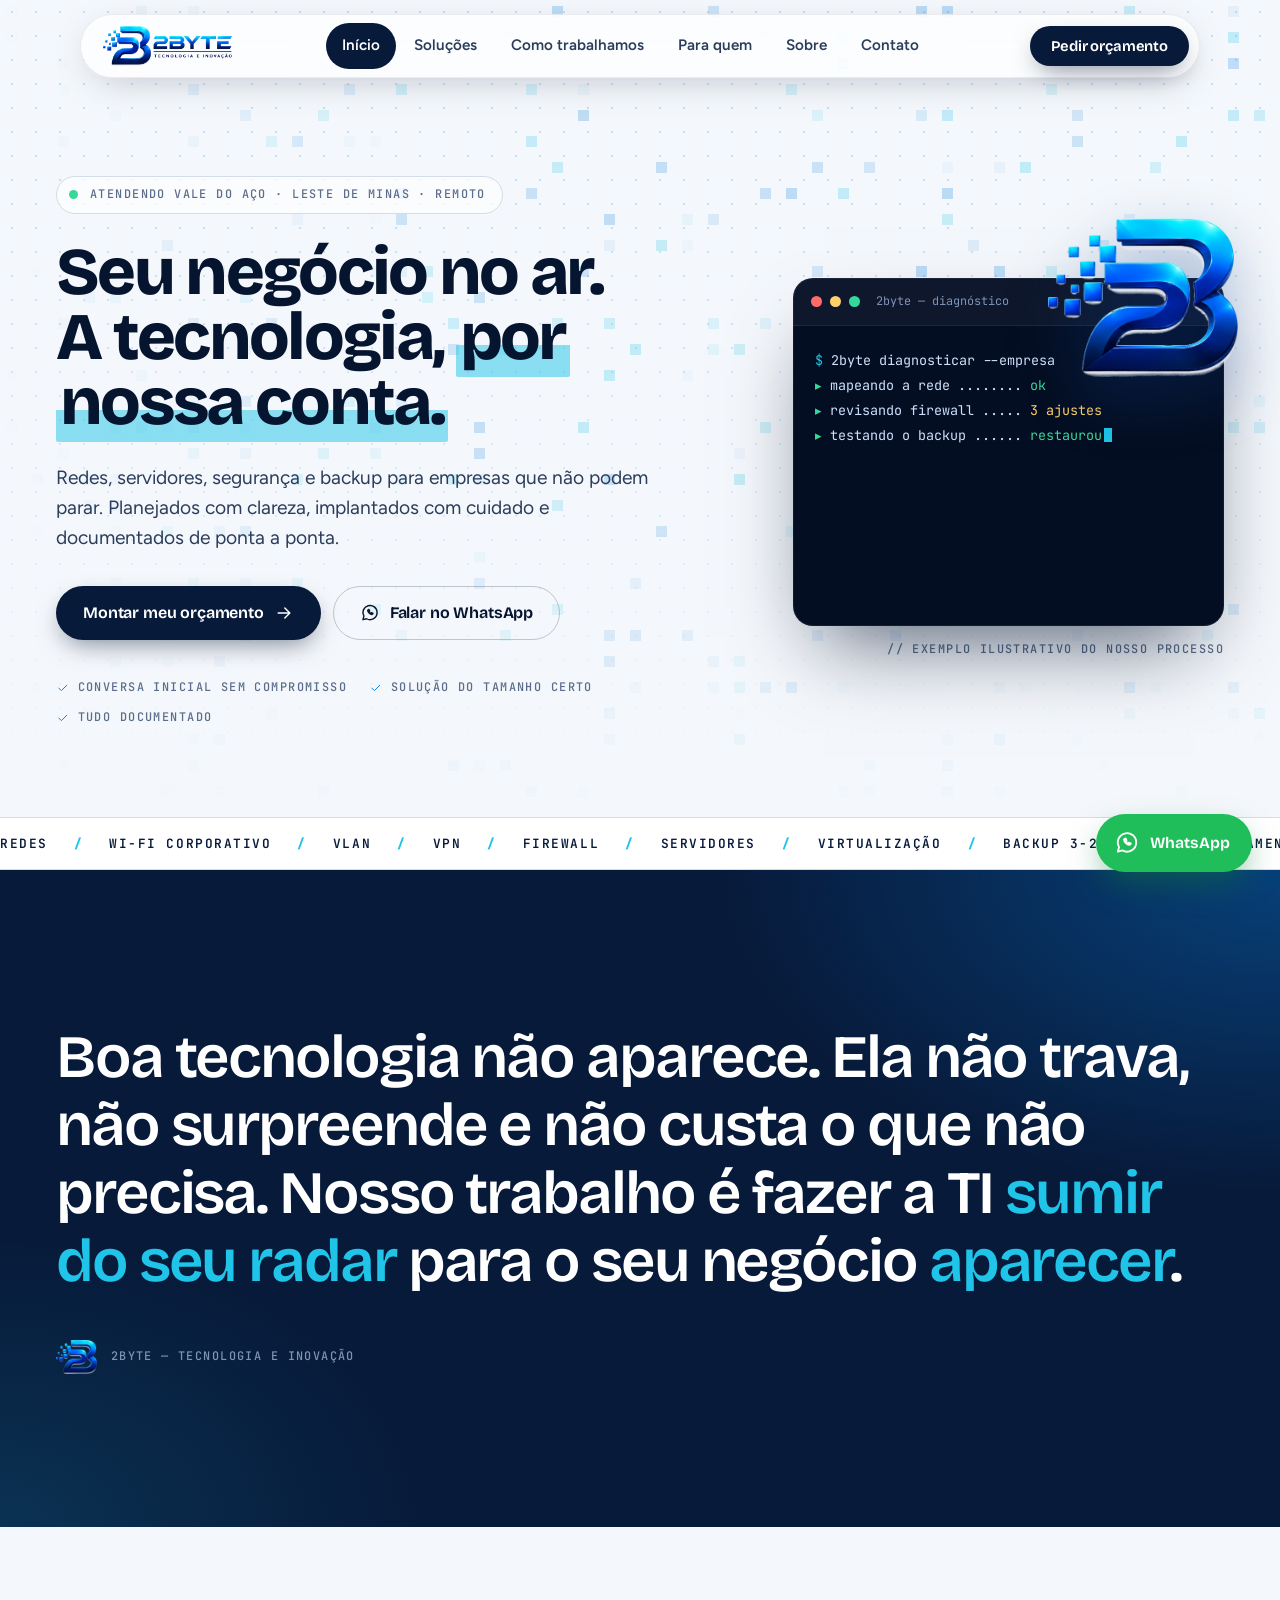
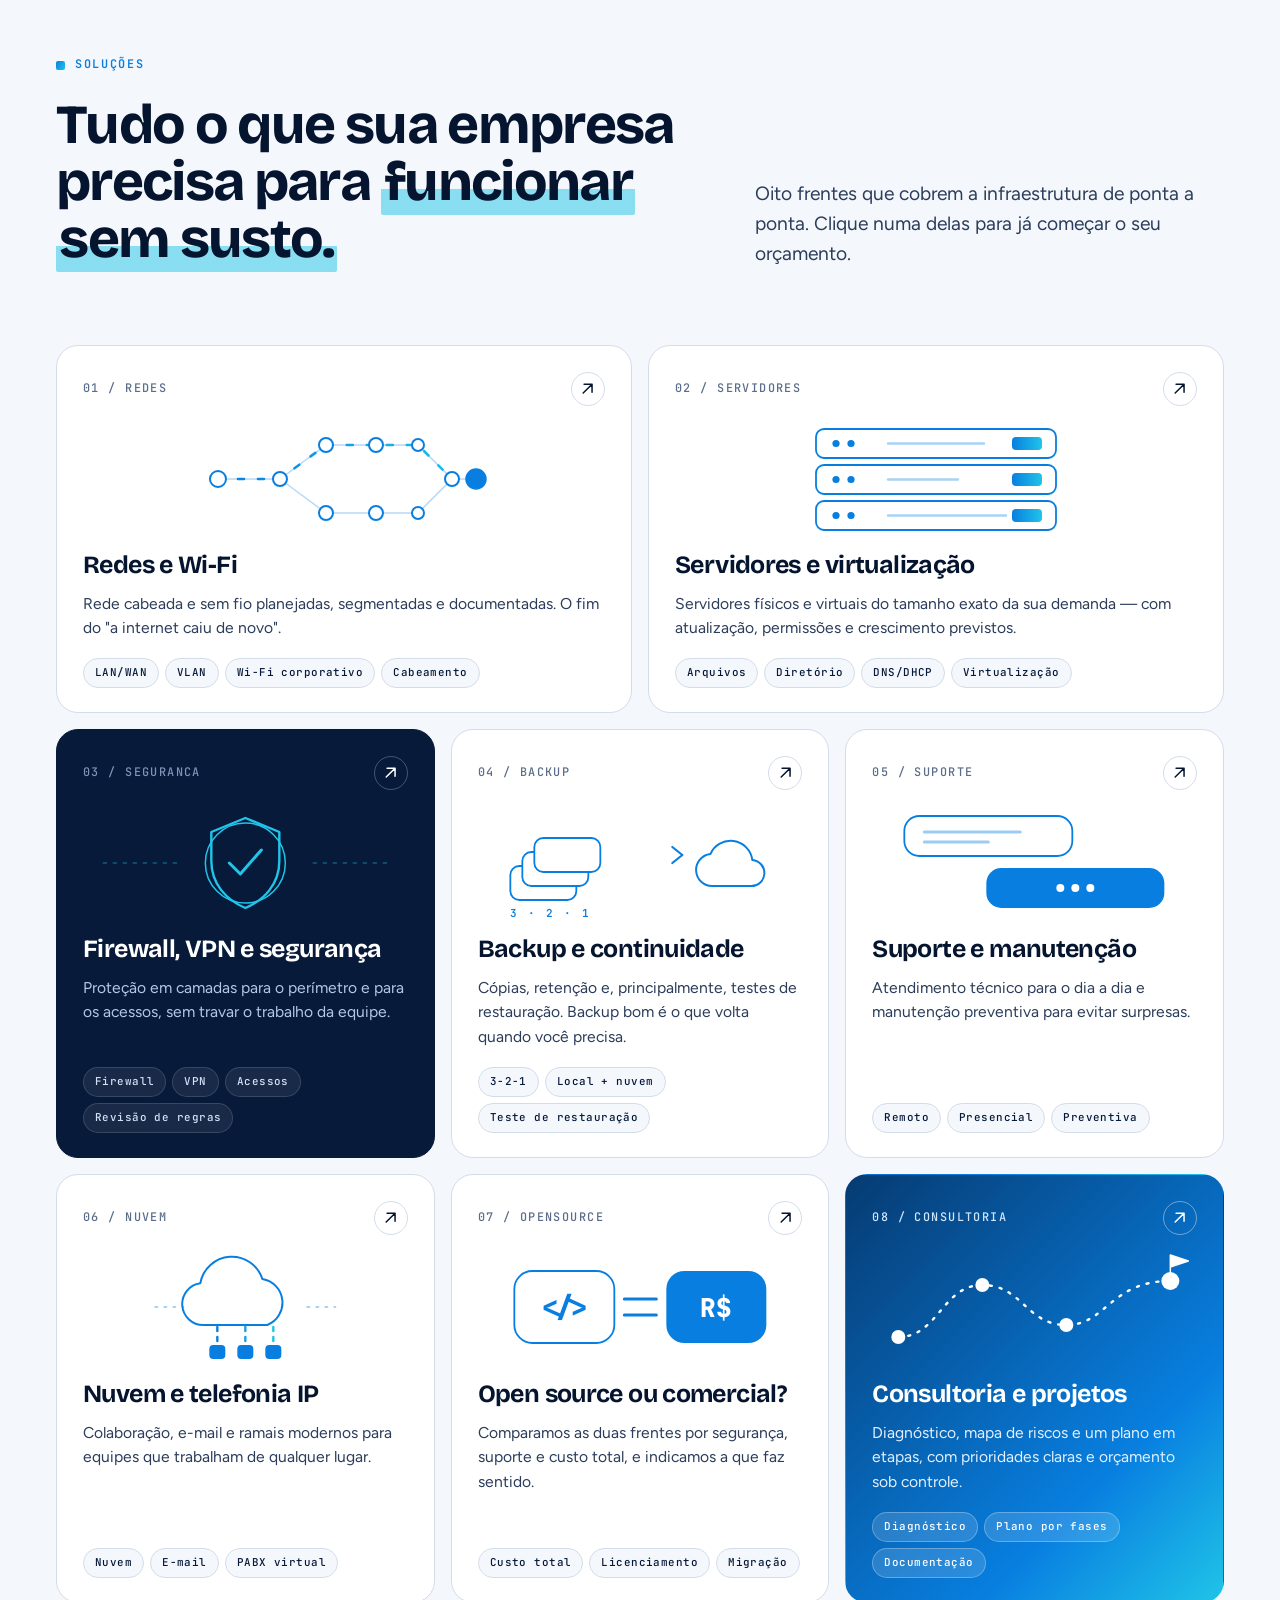
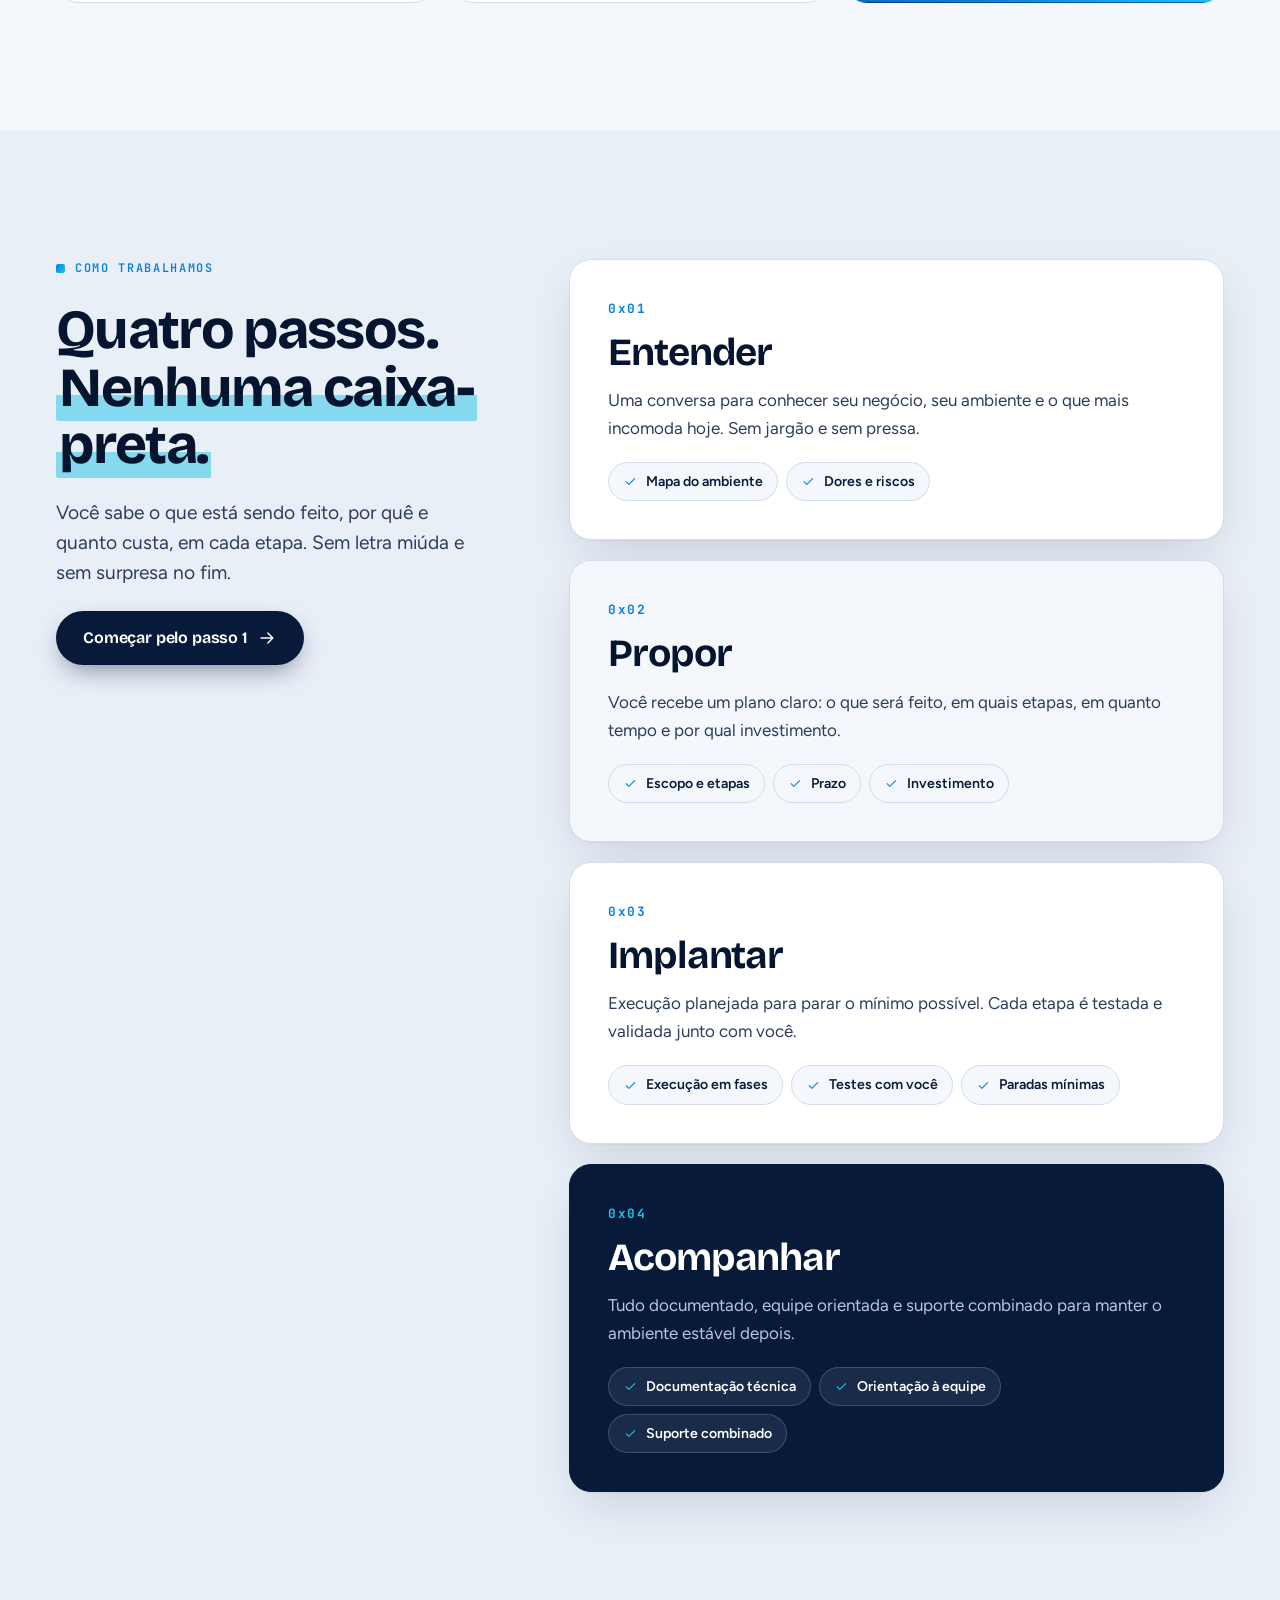
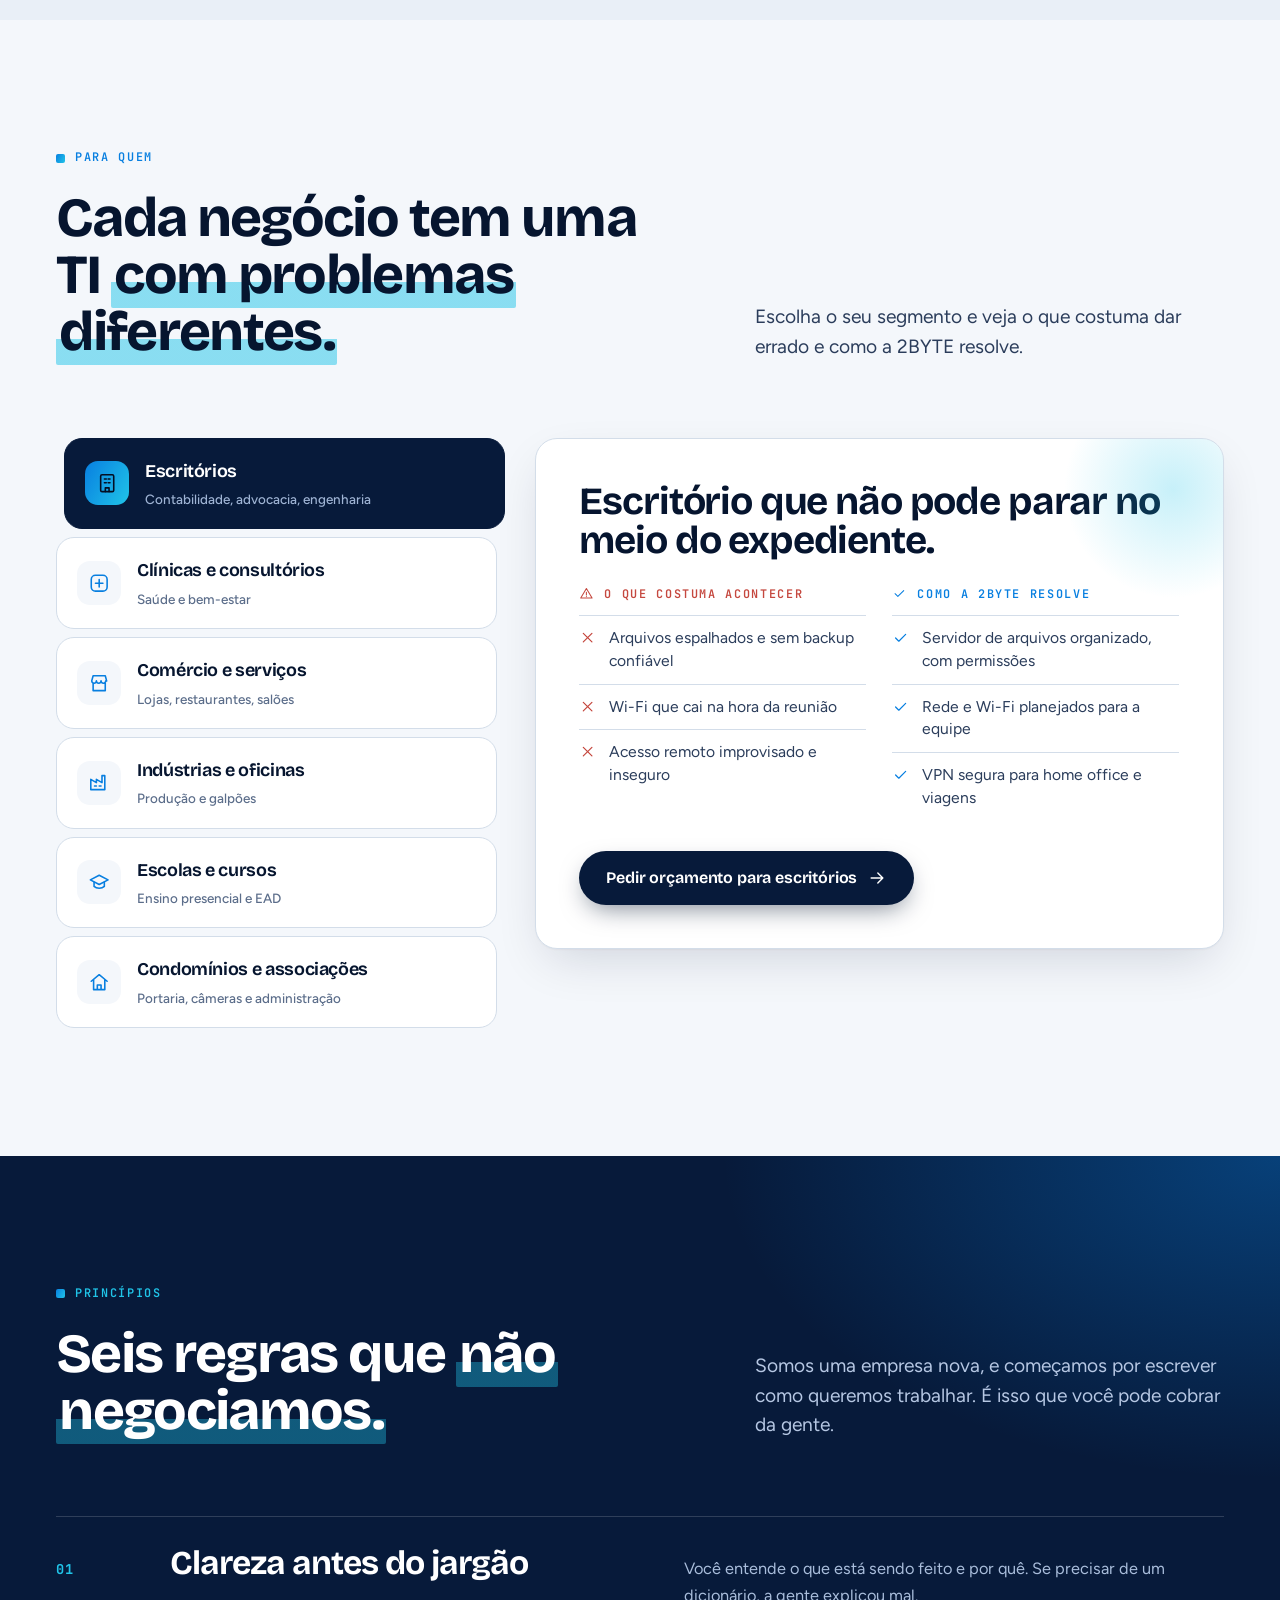
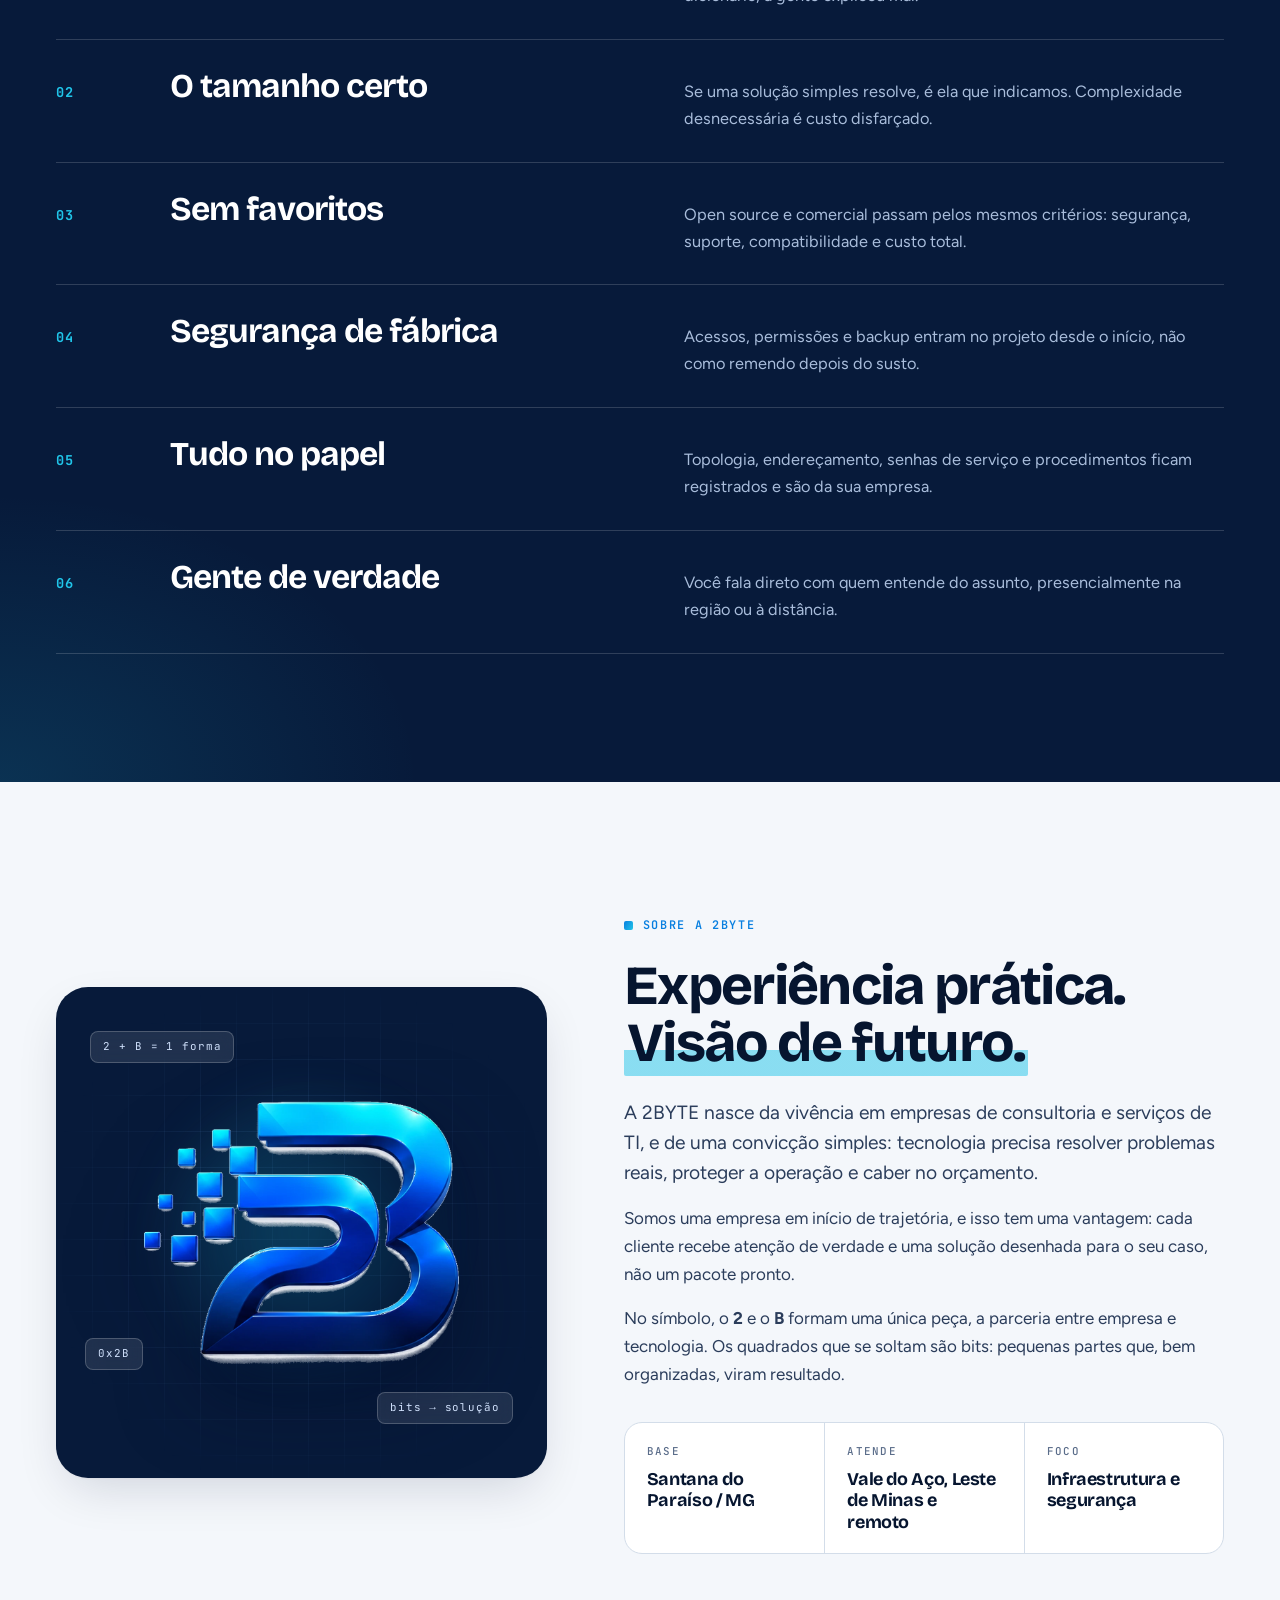
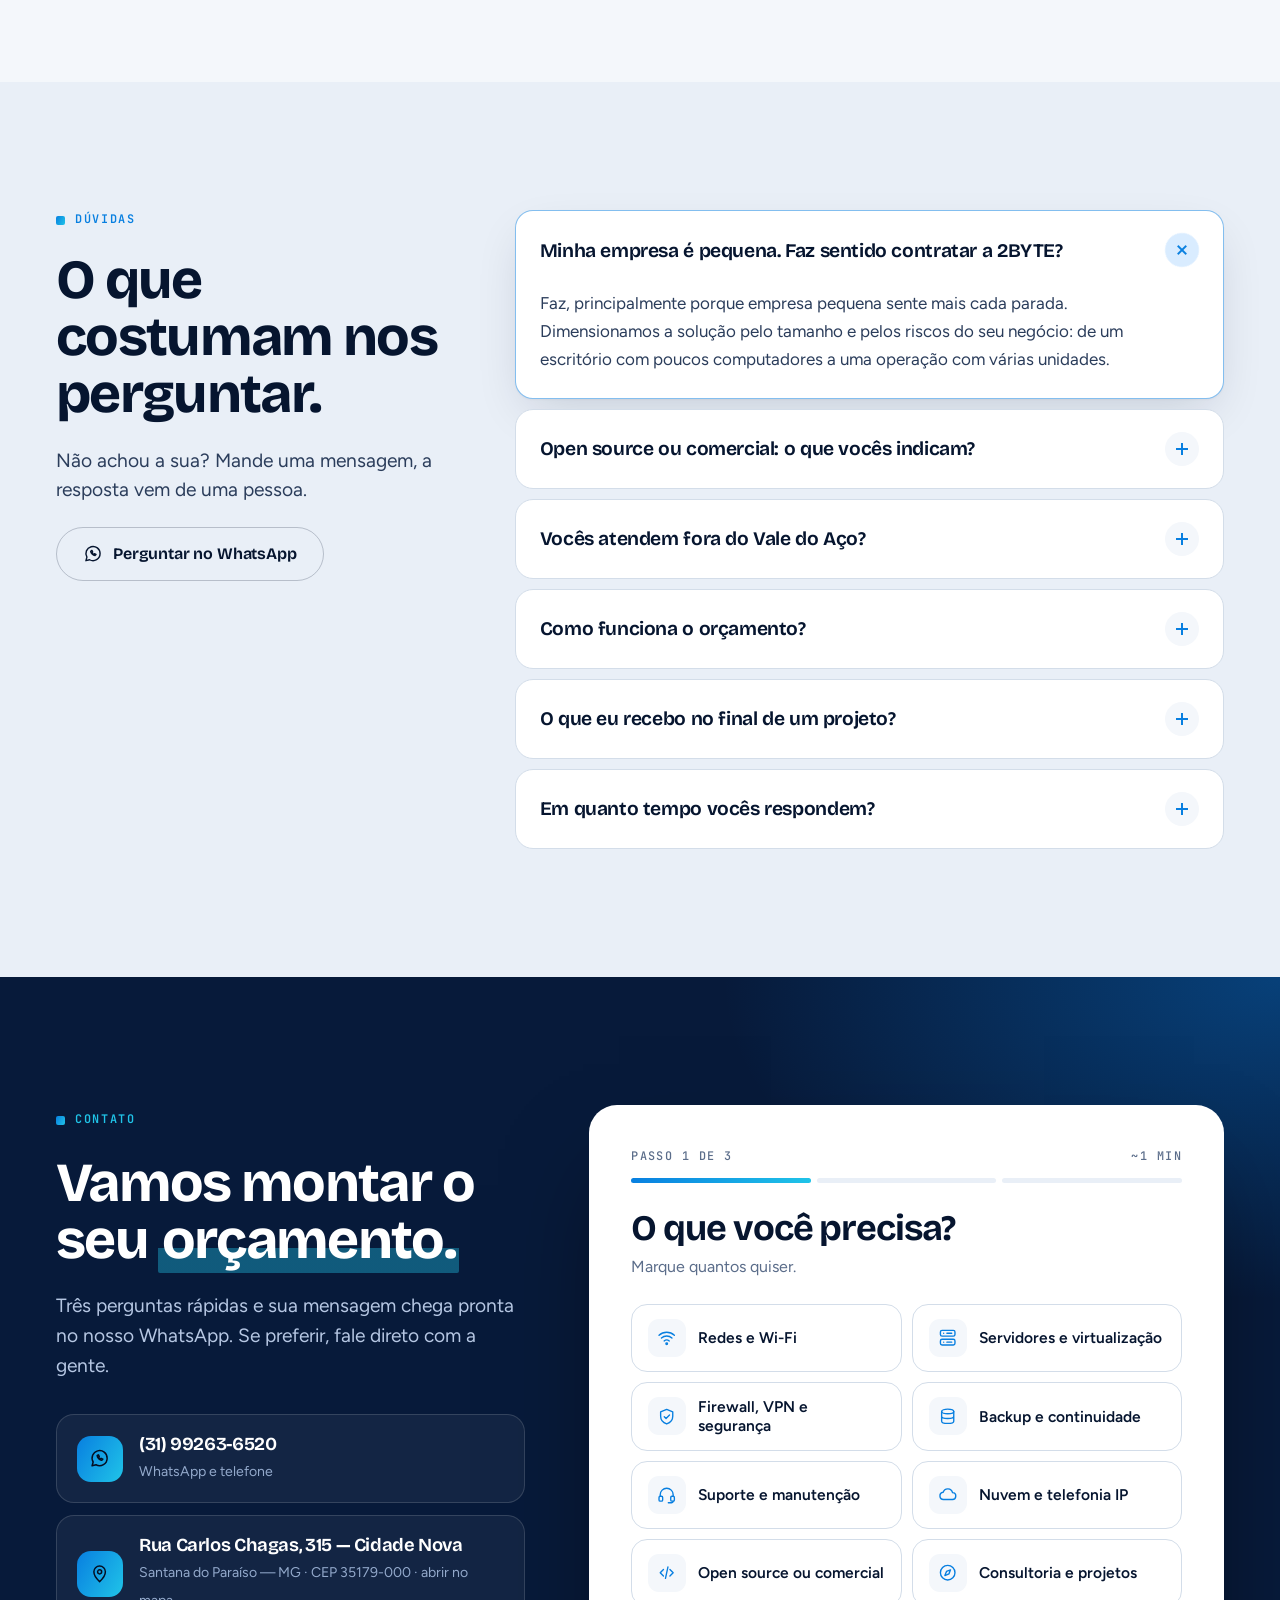
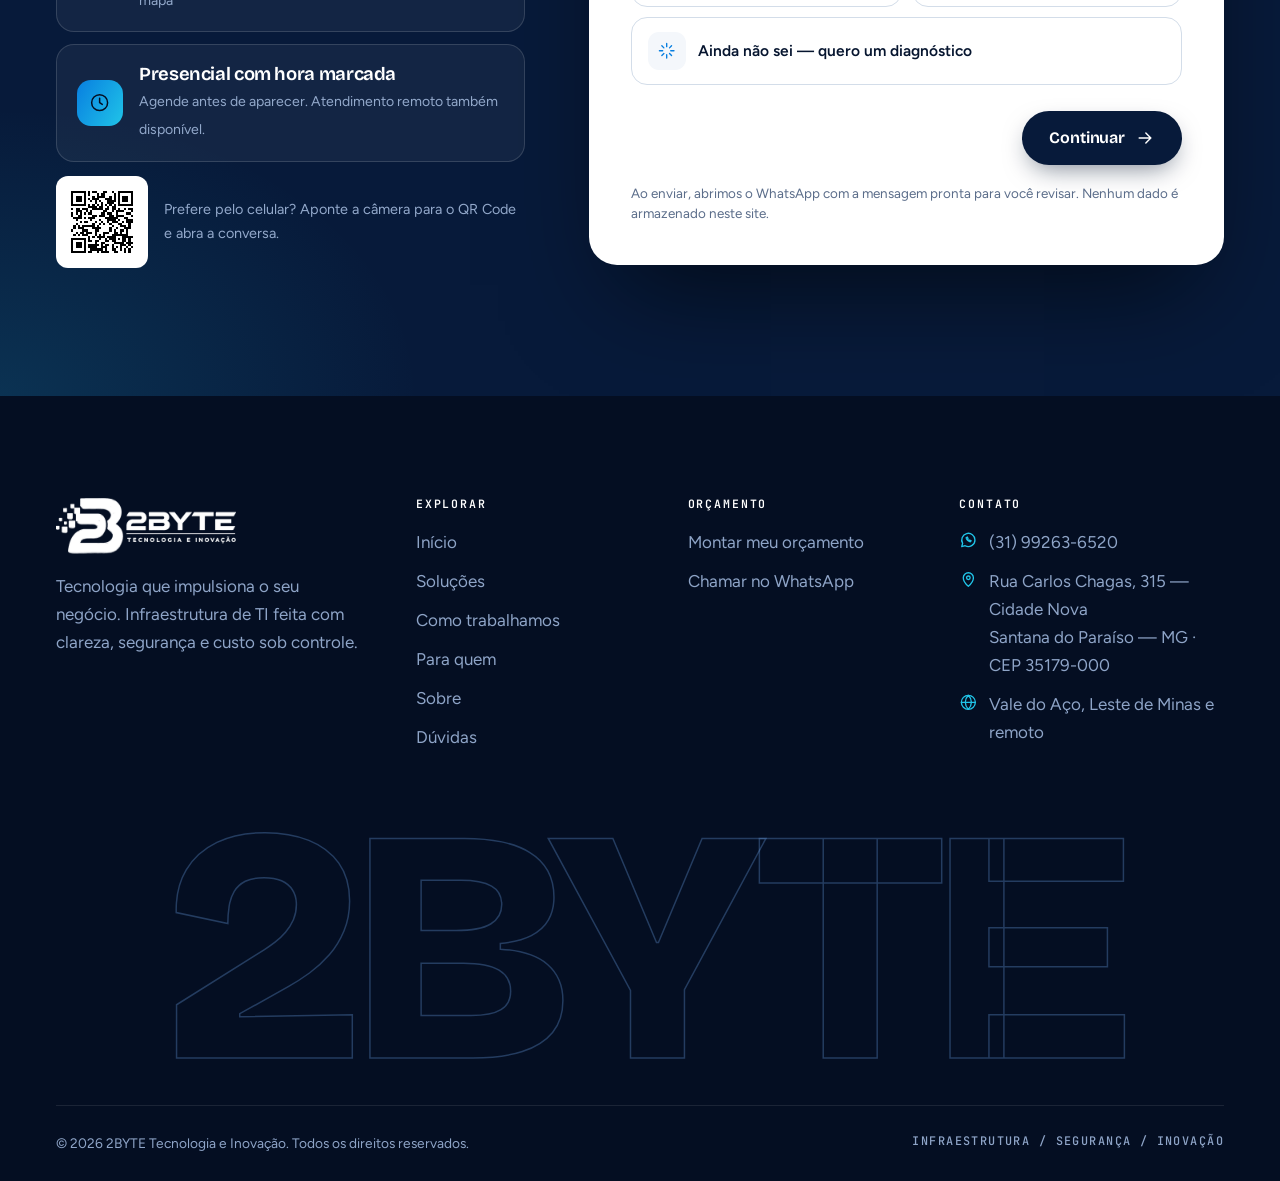
==== index.html @ 880022c4 "Add files via upload" ====
<!doctype html>
<html lang="pt-BR">
<head>
<meta charset="utf-8">
<meta name="viewport" content="width=device-width,initial-scale=1,viewport-fit=cover">
<title>2BYTE — Tecnologia e Inovação | TI para empresas no Vale do Aço</title>
<meta name="description" content="Seu negócio no ar, a tecnologia por nossa conta. Redes, servidores, firewall, backup, suporte e consultoria de TI em Santana do Paraíso, Vale do Aço, Leste de Minas e remoto.">
<meta name="theme-color" content="#f4f7fb">
<link rel="canonical" href="https://2byte.com.br/">
<meta property="og:type" content="website">
<meta property="og:site_name" content="2BYTE — Tecnologia e Inovação">
<meta property="og:locale" content="pt_BR">
<meta property="og:title" content="2BYTE — Tecnologia e Inovação | TI para empresas no Vale do Aço">
<meta property="og:description" content="Seu negócio no ar, a tecnologia por nossa conta. Redes, servidores, firewall, backup, suporte e consultoria de TI em Santana do Paraíso, Vale do Aço, Leste de Minas e remoto.">
<meta property="og:url" content="https://2byte.com.br/">
<meta property="og:image" content="https://2byte.com.br/assets/img/og-image.jpg">
<meta name="twitter:card" content="summary_large_image">
<link rel="icon" href="favicon.ico" sizes="any">
<link rel="icon" type="image/png" sizes="32x32" href="assets/img/favicon-32x32.png">
<link rel="icon" type="image/png" sizes="16x16" href="assets/img/favicon-16x16.png">
<link rel="apple-touch-icon" href="assets/img/apple-touch-icon.png">
<link rel="manifest" href="manifest.webmanifest">
<link rel="preload" href="assets/fonts/bricolage.woff2" as="font" type="font/woff2" crossorigin>
<link rel="preload" href="assets/fonts/figtree.woff2" as="font" type="font/woff2" crossorigin>
<link rel="stylesheet" href="assets/css/site.css?v=2">
<script>document.documentElement.classList.add("js")</script>
<script type="application/ld+json">{"@context": "https://schema.org", "@type": "ProfessionalService", "name": "2BYTE — Tecnologia e Inovação", "url": "https://2byte.com.br/", "image": "https://2byte.com.br/assets/img/og-image.jpg", "telephone": "+55 31 99263-6520", "description": "Infraestrutura de TI para empresas: redes, servidores, firewall, backup, suporte e consultoria no Vale do Aço e Leste de Minas.", "address": {"@type": "PostalAddress", "streetAddress": "Rua Carlos Chagas, 315 — Cidade Nova", "addressLocality": "Santana do Paraíso", "addressRegion": "MG", "postalCode": "35179-000", "addressCountry": "BR"}, "areaServed": ["Santana do Paraíso", "Ipatinga", "Coronel Fabriciano", "Timóteo", "Vale do Aço", "Leste de Minas Gerais"]}</script>
<script type="application/ld+json">{"@context": "https://schema.org", "@type": "FAQPage", "mainEntity": [{"@type": "Question", "name": "Minha empresa é pequena. Faz sentido contratar a 2BYTE?", "acceptedAnswer": {"@type": "Answer", "text": "Faz, principalmente porque empresa pequena sente mais cada parada. Dimensionamos a solução pelo tamanho e pelos riscos do seu negócio: de um escritório com poucos computadores a uma operação com várias unidades."}}, {"@type": "Question", "name": "Open source ou comercial: o que vocês indicam?", "acceptedAnswer": {"@type": "Answer", "text": "Depende do seu caso, e é por isso que comparamos antes de indicar. Olhamos segurança, suporte, compatibilidade e custo total (não só a licença). Às vezes o livre resolve muito bem; às vezes a licença comercial sai mais barata do que o risco."}}, {"@type": "Question", "name": "Vocês atendem fora do Vale do Aço?", "acceptedAnswer": {"@type": "Answer", "text": "Em muitos casos, sim. Diagnósticos, suporte e vários projetos podem ser feitos à distância quando há acesso seguro. Atendimentos presenciais fora da região são combinados conforme o escopo."}}, {"@type": "Question", "name": "Como funciona o orçamento?", "acceptedAnswer": {"@type": "Answer", "text": "Começa com uma conversa curta, pelo WhatsApp ou pelo formulário abaixo, para entender seu cenário. Com isso, enviamos uma proposta com escopo, etapas, prazo e investimento."}}, {"@type": "Question", "name": "O que eu recebo no final de um projeto?", "acceptedAnswer": {"@type": "Answer", "text": "O ambiente funcionando, validado com você, e a documentação do que foi feito: topologia, endereçamento, acessos e procedimentos combinados. Tudo isso é da sua empresa."}}, {"@type": "Question", "name": "Em quanto tempo vocês respondem?", "acceptedAnswer": {"@type": "Answer", "text": "Pelo WhatsApp, o mais rápido possível dentro do horário comercial. Se algo estiver parado, avise na primeira mensagem para a gente priorizar."}}]}</script>
</head>
<body>
<a class="skip" href="#main">Ir para o conteúdo</a>
<svg width="0" height="0" style="position:absolute" aria-hidden="true" focusable="false"><defs>
<linearGradient id="gA" x1="0" y1="0" x2="1" y2="0"><stop offset="0" stop-color="#087fe0"/><stop offset="1" stop-color="#20c4e8"/></linearGradient>
<symbol id="i-wifi" viewBox="0 0 24 24"><path d="M2.5 9a14 14 0 0 1 19 0M5.5 12.5a9.5 9.5 0 0 1 13 0M8.8 16a5 5 0 0 1 6.4 0"/><circle cx="12" cy="19.5" r="1"/></symbol>
<symbol id="i-server" viewBox="0 0 24 24"><rect x="3" y="3" width="18" height="7" rx="2"/><rect x="3" y="14" width="18" height="7" rx="2"/><path d="M7 6.5h.01M7 17.5h.01M11 6.5h6M11 17.5h6"/></symbol>
<symbol id="i-shield" viewBox="0 0 24 24"><path d="M12 3 4.5 6v5.5c0 4.6 3.1 8 7.5 9.5 4.4-1.5 7.5-4.9 7.5-9.5V6L12 3Z"/><path d="m9 12 2.2 2.2L15.5 10"/></symbol>
<symbol id="i-db" viewBox="0 0 24 24"><ellipse cx="12" cy="5.5" rx="7.5" ry="2.8"/><path d="M4.5 5.5v6c0 1.5 3.4 2.8 7.5 2.8s7.5-1.3 7.5-2.8v-6M4.5 11.5v6c0 1.5 3.4 2.8 7.5 2.8s7.5-1.3 7.5-2.8v-6"/></symbol>
<symbol id="i-headset" viewBox="0 0 24 24"><path d="M4 14v-2a8 8 0 0 1 16 0v2"/><rect x="2.5" y="14" width="4.5" height="6" rx="1.5"/><rect x="17" y="14" width="4.5" height="6" rx="1.5"/><path d="M20 20c0 1.2-1.5 2-4 2h-2"/></symbol>
<symbol id="i-cloud" viewBox="0 0 24 24"><path d="M7 18a4.5 4.5 0 0 1-.6-8.97A6 6 0 0 1 18 9.5a4.2 4.2 0 0 1-.5 8.5H7Z"/></symbol>
<symbol id="i-code" viewBox="0 0 24 24"><path d="m8 8-4 4 4 4M16 8l4 4-4 4M13.5 5l-3 14"/></symbol>
<symbol id="i-compass" viewBox="0 0 24 24"><circle cx="12" cy="12" r="9"/><path d="m15.5 8.5-2 5-5 2 2-5 5-2Z"/></symbol>
<symbol id="i-up" viewBox="0 0 24 24"><path d="M7 17 17 7M8 7h9v9"/></symbol>
<symbol id="i-arrow" viewBox="0 0 24 24"><path d="M5 12h14M13 6l6 6-6 6"/></symbol>
<symbol id="i-check" viewBox="0 0 24 24"><path d="m5 12.5 4.5 4.5L19 7.5"/></symbol>
<symbol id="i-x" viewBox="0 0 24 24"><path d="M6 6l12 12M18 6 6 18"/></symbol>
<symbol id="i-pin" viewBox="0 0 24 24"><path d="M12 21s-6.5-5.6-6.5-11a6.5 6.5 0 0 1 13 0c0 5.4-6.5 11-6.5 11Z"/><circle cx="12" cy="10" r="2.3"/></symbol>
<symbol id="i-wa" viewBox="0 0 24 24"><path d="M20.5 11.5a8.5 8.5 0 0 1-12.6 7.4L3.5 20l1.2-4.2A8.5 8.5 0 1 1 20.5 11.5Z"/><path d="M9.2 8.6c.2 2.4 2.8 5 5.2 5.2l1.2-1.2-1.9-.9-.8.7a4 4 0 0 1-2-2l.7-.8-.9-1.9-1.5 1Z"/></symbol>
<symbol id="i-globe" viewBox="0 0 24 24"><circle cx="12" cy="12" r="9"/><path d="M3 12h18M12 3c2.6 2.6 3.9 5.6 3.9 9s-1.3 6.4-3.9 9c-2.6-2.6-3.9-5.6-3.9-9S9.4 5.6 12 3Z"/></symbol>
<symbol id="i-building" viewBox="0 0 24 24"><rect x="5" y="3" width="14" height="18" rx="1.5"/><path d="M9 7.5h2M13 7.5h2M9 11.5h2M13 11.5h2M10 21v-4h4v4"/></symbol>
<symbol id="i-cross" viewBox="0 0 24 24"><rect x="3.5" y="3.5" width="17" height="17" rx="4.5"/><path d="M12 8v8M8 12h8"/></symbol>
<symbol id="i-store" viewBox="0 0 24 24"><path d="M4 9.5 5.5 4h13L20 9.5M4 9.5c0 1.4 1.1 2.5 2.5 2.5S9 10.9 9 9.5c0 1.4 1.1 2.5 2.5 2.5S14 10.9 14 9.5c0 1.4 1.1 2.5 2.5 2.5S19 10.9 19 9.5M5.5 12v8h13v-8"/></symbol>
<symbol id="i-factory" viewBox="0 0 24 24"><path d="M3 20V9l6 3.5V9l6 3.5V5h3v15H3Z"/><path d="M7 16h2M12 16h2"/></symbol>
<symbol id="i-cap" viewBox="0 0 24 24"><path d="m2.5 9.5 9.5-5 9.5 5-9.5 5-9.5-5Z"/><path d="M6.5 12v4.5c1.5 1.5 3.4 2 5.5 2s4-.5 5.5-2V12"/></symbol>
<symbol id="i-home" viewBox="0 0 24 24"><path d="m3.5 11 8.5-7 8.5 7M6 9.5V20h12V9.5M10 20v-5h4v5"/></symbol>
<symbol id="i-spark" viewBox="0 0 24 24"><path d="M12 3v4M12 17v4M3 12h4M17 12h4M6 6l2.5 2.5M15.5 15.5 18 18M18 6l-2.5 2.5M8.5 15.5 6 18"/></symbol>
<symbol id="i-doc" viewBox="0 0 24 24"><path d="M6 3h8l4 4v14H6V3Z"/><path d="M14 3v4h4M9 12h6M9 16h6"/></symbol>
<symbol id="i-clock" viewBox="0 0 24 24"><circle cx="12" cy="12" r="9"/><path d="M12 7v5l3 2"/></symbol>
<symbol id="i-users" viewBox="0 0 24 24"><circle cx="9" cy="8" r="3.2"/><path d="M3 20a6 6 0 0 1 12 0M16 5.2a3.2 3.2 0 0 1 0 5.6M18 14.5a6 6 0 0 1 3 5.5"/></symbol>
<symbol id="i-lock" viewBox="0 0 24 24"><rect x="4.5" y="10.5" width="15" height="10" rx="2.5"/><path d="M8 10.5V8a4 4 0 0 1 8 0v2.5"/></symbol>
<symbol id="i-alert" viewBox="0 0 24 24"><path d="M12 4 2.8 19.5h18.4L12 4Z"/><path d="M12 10v4.5M12 17.2h.01"/></symbol>
</defs></svg>
<div class="progress" aria-hidden="true"><i id="prog"></i></div>
<header class="nav" id="nav">
  <div class="nav-bar">
    <a class="brand" href="index.html" aria-label="2BYTE — início"><img src="assets/img/logo-2byte-small.webp" srcset="assets/img/logo-2byte-small.webp 450w, assets/img/logo-2byte.webp 900w" sizes="130px" width="450" height="148" alt="2BYTE — Tecnologia e Inovação"></a>
    <nav class="nav-links" id="nav-links" aria-label="Principal"><a href="#topo" data-s="topo">Início</a><a href="#solucoes" data-s="solucoes">Soluções</a><a href="#processo" data-s="processo">Como trabalhamos</a><a href="#para-quem" data-s="para-quem">Para quem</a><a href="#sobre" data-s="sobre">Sobre</a><a href="#contato" data-s="contato">Contato</a></nav>
    <div class="nav-cta"><a class="btn btn-ink btn-sm" href="#contato">Pedir orçamento</a>
      <button class="burger" type="button" aria-expanded="false" aria-controls="nav-links" aria-label="Abrir menu"><span></span></button></div>
  </div>
</header>
<main id="main">
<section class="hero" id="topo">
  <canvas id="bytes" aria-hidden="true"></canvas>
  <div class="wrap hero-grid">
    <div>
      <span class="hero-tag mono"><i></i>Atendendo Vale do Aço · Leste de Minas · Remoto</span>
      <h1><span class="ln">Seu negócio no ar.</span><span class="ln">A tecnologia, <mark>por nossa conta.</mark></span></h1>
      <p class="lead">Redes, servidores, segurança e backup para empresas que não podem parar. Planejados com clareza, implantados com cuidado e documentados de ponta a ponta.</p>
      <div class="hero-cta">
        <a class="btn btn-ink" href="#contato">Montar meu orçamento <svg class="ico arr" aria-hidden="true" focusable="false"><use href="#i-arrow"/></svg></a>
        <a class="btn btn-line" href="https://wa.me/5531992636520?text=Ol%C3%A1%2C%202BYTE%21%20Gostaria%20de%20conversar%20sobre%20a%20TI%20da%20minha%20empresa." target="_blank" rel="noopener"><svg class="ico" aria-hidden="true" focusable="false"><use href="#i-wa"/></svg> Falar no WhatsApp</a>
      </div>
      <ul class="hero-facts mono">
        <li><svg class="ico" aria-hidden="true" focusable="false"><use href="#i-check"/></svg> Conversa inicial sem compromisso</li><li><svg class="ico" aria-hidden="true" focusable="false"><use href="#i-check"/></svg> Solução do tamanho certo</li><li><svg class="ico" aria-hidden="true" focusable="false"><use href="#i-check"/></svg> Tudo documentado</li>
      </ul>
    </div>
    <figure class="stage">
      <img class="sym" id="sym" src="assets/img/simbolo-2byte.webp" alt="" width="900" height="753" fetchpriority="high">
      <div class="term" role="img" aria-label="Exemplo de diagnóstico: rede mapeada, firewall revisado, backup testado e ambiente documentado">
        <div class="term-bar"><i></i><i></i><i></i><span>2byte — diagnóstico</span></div>
<pre id="term"><span class="p">$</span> 2byte diagnosticar --empresa
<span class="ok">▸</span> mapeando a rede ........ <span class="ok">ok</span>
<span class="ok">▸</span> revisando firewall ..... <span class="wn">3 ajustes</span>
<span class="ok">▸</span> testando o backup ...... <span class="ok">restaurou</span>
<span class="ok">▸</span> documentando ........... <span class="ok">pronto</span>

<span class="p">→</span> ambiente estável.
<span class="p">→</span> próximo passo: proposta clara.</pre>
      </div>
      <figcaption class="mono">// exemplo ilustrativo do nosso processo</figcaption>
    </figure>
  </div>
</section>
<div class="ticker" aria-hidden="true"><div class="ticker-track"><span>Redes</span><span>Wi-Fi corporativo</span><span>VLAN</span><span>VPN</span><span>Firewall</span><span>Servidores</span><span>Virtualização</span><span>Backup 3-2-1</span><span>Monitoramento</span><span>Telefonia IP</span><span>Nuvem</span><span>Open source</span><span>Controle de acesso</span><span>Documentação técnica</span><span>Redes</span><span>Wi-Fi corporativo</span><span>VLAN</span><span>VPN</span><span>Firewall</span><span>Servidores</span><span>Virtualização</span><span>Backup 3-2-1</span><span>Monitoramento</span><span>Telefonia IP</span><span>Nuvem</span><span>Open source</span><span>Controle de acesso</span><span>Documentação técnica</span></div></div>
<section class="dark manifesto" aria-label="Manifesto">
  <div class="wrap">
    <p id="manifesto">Boa tecnologia não aparece. Ela não trava, não surpreende e não custa o que não precisa. Nosso trabalho é fazer a TI <em>sumir do seu radar</em> para o seu negócio <em>aparecer</em>.</p>
    <div class="sig mono"><img src="assets/img/simbolo-2byte-small.webp" alt="" width="200" height="167" loading="lazy">2BYTE — Tecnologia e Inovação</div>
  </div>
</section>
<section class="sec" id="solucoes">
  <div class="wrap">
    <div class="sec-head split">
      <div style="display:grid;gap:22px"><span class="label">Soluções</span><h2 class="h2">Tudo o que sua empresa precisa para <mark>funcionar sem susto.</mark></h2></div>
      <p class="lead">Oito frentes que cobrem a infraestrutura de ponta a ponta. Clique numa delas para já começar o seu orçamento.</p>
    </div>
    <div class="bento">
      <a class="cell w3 reveal" style="--d:0.00s" href="#contato" data-service="Redes e Wi-Fi">
        <div class="cell-top"><span class="mono">01 / redes</span><span class="go"><svg class="ico" aria-hidden="true" focusable="false"><use href="#i-up"/></svg></span></div>
        <svg class="art" viewBox="0 0 320 118" fill="none" aria-hidden="true">
<g stroke="currentColor" stroke-opacity=".3" stroke-width="1.5"><path d="M34 59h62l46-34h50M96 59l46 34h50M192 25h42l34 34M192 93h42l34-34M268 59h22"/></g>
<path class="flow" d="M34 59h62l46-34h92l34 34h22" stroke="url(#gA)" stroke-width="2.6" stroke-linecap="round" stroke-dasharray="6 14"/>
<g fill="#fff" stroke="currentColor" stroke-width="2"><circle cx="34" cy="59" r="8"/><circle cx="96" cy="59" r="7"/><circle cx="142" cy="25" r="7"/><circle cx="142" cy="93" r="7"/><circle cx="192" cy="25" r="7"/><circle cx="192" cy="93" r="7"/><circle cx="234" cy="25" r="6"/><circle cx="234" cy="93" r="6"/><circle cx="268" cy="59" r="7"/></g>
<circle cx="292" cy="59" r="10" fill="currentColor"/><circle class="pulse" cx="292" cy="59" r="10" stroke="currentColor" stroke-width="1.5"/></svg>
        <h3>Redes e Wi-Fi</h3><p>Rede cabeada e sem fio planejadas, segmentadas e documentadas. O fim do "a internet caiu de novo".</p>
        <ul class="chips"><li>LAN/WAN</li><li>VLAN</li><li>Wi-Fi corporativo</li><li>Cabeamento</li></ul>
      </a>
      <a class="cell w3 reveal" style="--d:0.08s" href="#contato" data-service="Servidores e virtualização">
        <div class="cell-top"><span class="mono">02 / servidores</span><span class="go"><svg class="ico" aria-hidden="true" focusable="false"><use href="#i-up"/></svg></span></div>
        <svg class="art" viewBox="0 0 320 118" fill="none" aria-hidden="true">
<g stroke="currentColor" stroke-width="1.8" fill="#fff"><rect x="40" y="9" width="240" height="29" rx="8"/><rect x="40" y="45" width="240" height="29" rx="8"/><rect x="40" y="81" width="240" height="29" rx="8"/></g>
<g fill="currentColor"><circle class="led" cx="60" cy="23.5" r="3.6"/><circle class="led" cx="75" cy="23.5" r="3.6"/><circle class="led" cx="60" cy="59.5" r="3.6"/><circle class="led" cx="75" cy="59.5" r="3.6"/><circle class="led" cx="60" cy="95.5" r="3.6"/><circle class="led" cx="75" cy="95.5" r="3.6"/></g>
<g stroke="currentColor" stroke-opacity=".35" stroke-width="2.4" stroke-linecap="round"><path d="M112 23.5h96M112 59.5h70M112 95.5h118"/></g>
<g fill="url(#gA)"><rect x="236" y="17" width="30" height="13" rx="4"/><rect x="236" y="53" width="30" height="13" rx="4"/><rect x="236" y="89" width="30" height="13" rx="4"/></g></svg>
        <h3>Servidores e virtualização</h3><p>Servidores físicos e virtuais do tamanho exato da sua demanda — com atualização, permissões e crescimento previstos.</p>
        <ul class="chips"><li>Arquivos</li><li>Diretório</li><li>DNS/DHCP</li><li>Virtualização</li></ul>
      </a>
      <a class="cell is-dark reveal" style="--d:0.16s" href="#contato" data-service="Firewall, VPN e segurança">
        <div class="cell-top"><span class="mono">03 / seguranca</span><span class="go"><svg class="ico" aria-hidden="true" focusable="false"><use href="#i-up"/></svg></span></div>
        <svg class="art" viewBox="0 0 320 118" fill="none" aria-hidden="true">
<circle class="pulse" cx="160" cy="59" r="40" stroke="currentColor" stroke-width="1.5"/>
<path d="M18 59h74M228 59h74" stroke="currentColor" stroke-opacity=".4" stroke-width="1.6" stroke-dasharray="3 7" stroke-linecap="round"/>
<path d="M160 14 126 28v29c0 23 15 39 34 47 19-8 34-24 34-47V28L160 14Z" stroke="currentColor" stroke-width="2.4" stroke-linejoin="round"/>
<path d="m144 59 11 11 21-24" stroke="currentColor" stroke-width="3" stroke-linecap="round" stroke-linejoin="round"/></svg>
        <h3>Firewall, VPN e segurança</h3><p>Proteção em camadas para o perímetro e para os acessos, sem travar o trabalho da equipe.</p>
        <ul class="chips"><li>Firewall</li><li>VPN</li><li>Acessos</li><li>Revisão de regras</li></ul>
      </a>
      <a class="cell  reveal" style="--d:0.00s" href="#contato" data-service="Backup e continuidade">
        <div class="cell-top"><span class="mono">04 / backup</span><span class="go"><svg class="ico" aria-hidden="true" focusable="false"><use href="#i-up"/></svg></span></div>
        <svg class="art" viewBox="0 0 320 118" fill="none" aria-hidden="true">
<g stroke="currentColor" stroke-width="1.8" fill="#fff"><rect x="30" y="62" width="66" height="34" rx="9"/><rect x="42" y="48" width="66" height="34" rx="9"/><rect x="54" y="34" width="66" height="34" rx="9"/></g>
<path class="flow" d="M138 51h56" stroke="url(#gA)" stroke-width="2.6" stroke-dasharray="6 10" stroke-linecap="round"/>
<path d="m192 43 10 8-10 8" stroke="currentColor" stroke-width="2.2" stroke-linecap="round" stroke-linejoin="round"/>
<path d="M232 82a16 16 0 0 1-2-31.9A22 22 0 0 1 272 56a13 13 0 0 1-2 26H232Z" stroke="currentColor" stroke-width="2" stroke-linejoin="round"/>
<text x="30" y="113" font-family="JetBrains Mono,monospace" font-size="11" font-weight="600" fill="currentColor" letter-spacing="2">3 · 2 · 1</text></svg>
        <h3>Backup e continuidade</h3><p>Cópias, retenção e, principalmente, testes de restauração. Backup bom é o que volta quando você precisa.</p>
        <ul class="chips"><li>3-2-1</li><li>Local + nuvem</li><li>Teste de restauração</li></ul>
      </a>
      <a class="cell  reveal" style="--d:0.08s" href="#contato" data-service="Suporte e manutenção">
        <div class="cell-top"><span class="mono">05 / suporte</span><span class="go"><svg class="ico" aria-hidden="true" focusable="false"><use href="#i-up"/></svg></span></div>
        <svg class="art" viewBox="0 0 320 118" fill="none" aria-hidden="true">
<rect x="30" y="12" width="168" height="40" rx="15" fill="#fff" stroke="currentColor" stroke-width="1.8"/>
<path d="M50 28h96M50 38h64" stroke="currentColor" stroke-opacity=".4" stroke-width="3" stroke-linecap="round"/>
<rect x="112" y="64" width="178" height="40" rx="15" fill="currentColor"/>
<g class="dots" fill="#fff"><circle cx="186" cy="84" r="4"/><circle cx="201" cy="84" r="4"/><circle cx="216" cy="84" r="4"/></g></svg>
        <h3>Suporte e manutenção</h3><p>Atendimento técnico para o dia a dia e manutenção preventiva para evitar surpresas.</p>
        <ul class="chips"><li>Remoto</li><li>Presencial</li><li>Preventiva</li></ul>
      </a>
      <a class="cell  reveal" style="--d:0.16s" href="#contato" data-service="Nuvem e telefonia IP">
        <div class="cell-top"><span class="mono">06 / nuvem</span><span class="go"><svg class="ico" aria-hidden="true" focusable="false"><use href="#i-up"/></svg></span></div>
        <svg class="art" viewBox="0 0 320 118" fill="none" aria-hidden="true">
<path d="M118 76a21 21 0 0 1-3-41.8A32 32 0 0 1 177 30a24 24 0 0 1 5 46H118Z" stroke="currentColor" stroke-width="2" stroke-linejoin="round" fill="#fff"/>
<path class="flow" d="M132 78v16M160 78v16M188 78v16" stroke="url(#gA)" stroke-width="2.4" stroke-dasharray="4 6" stroke-linecap="round"/>
<g fill="currentColor"><rect x="124" y="96" width="16" height="14" rx="4"/><rect x="152" y="96" width="16" height="14" rx="4"/><rect x="180" y="96" width="16" height="14" rx="4"/></g>
<path d="M70 58h28M222 58h28" stroke="currentColor" stroke-opacity=".35" stroke-width="2" stroke-dasharray="2 7" stroke-linecap="round"/></svg>
        <h3>Nuvem e telefonia IP</h3><p>Colaboração, e-mail e ramais modernos para equipes que trabalham de qualquer lugar.</p>
        <ul class="chips"><li>Nuvem</li><li>E-mail</li><li>PABX virtual</li></ul>
      </a>
      <a class="cell  reveal" style="--d:0.00s" href="#contato" data-service="Open source ou comercial">
        <div class="cell-top"><span class="mono">07 / opensource</span><span class="go"><svg class="ico" aria-hidden="true" focusable="false"><use href="#i-up"/></svg></span></div>
        <svg class="art" viewBox="0 0 320 118" fill="none" aria-hidden="true">
<rect x="34" y="22" width="100" height="72" rx="18" fill="#fff" stroke="currentColor" stroke-width="1.8"/>
<text x="84" y="68" text-anchor="middle" font-family="JetBrains Mono,monospace" font-size="28" font-weight="800" fill="currentColor">&lt;/&gt;</text>
<rect x="186" y="22" width="100" height="72" rx="18" fill="currentColor"/>
<text x="236" y="68" text-anchor="middle" font-family="JetBrains Mono,monospace" font-size="26" font-weight="800" fill="#fff">R$</text>
<path d="M144 50h32M144 66h32" stroke="currentColor" stroke-width="3" stroke-linecap="round"/></svg>
        <h3>Open source ou comercial?</h3><p>Comparamos as duas frentes por segurança, suporte e custo total, e indicamos a que faz sentido.</p>
        <ul class="chips"><li>Custo total</li><li>Licenciamento</li><li>Migração</li></ul>
      </a>
      <a class="cell is-grad reveal" style="--d:0.08s" href="#contato" data-service="Consultoria e projetos">
        <div class="cell-top"><span class="mono">08 / consultoria</span><span class="go"><svg class="ico" aria-hidden="true" focusable="false"><use href="#i-up"/></svg></span></div>
        <svg class="art" viewBox="0 0 320 118" fill="none" aria-hidden="true">
<path d="M24 88c40 0 44-52 84-52s44 40 84 40 44-44 104-44" stroke="currentColor" stroke-width="2.4" stroke-dasharray="2 8" stroke-linecap="round"/>
<g fill="currentColor"><circle cx="24" cy="88" r="7"/><circle cx="108" cy="36" r="7"/><circle cx="192" cy="76" r="7"/></g>
<circle cx="296" cy="32" r="9" fill="#fff"/>
<path d="M296 24V6l18 6-18 6" fill="#fff" stroke="#fff" stroke-width="1.5" stroke-linejoin="round"/></svg>
        <h3>Consultoria e projetos</h3><p>Diagnóstico, mapa de riscos e um plano em etapas, com prioridades claras e orçamento sob controle.</p>
        <ul class="chips"><li>Diagnóstico</li><li>Plano por fases</li><li>Documentação</li></ul>
      </a>
    </div>
  </div>
</section>
<section class="sec" id="processo" style="background:var(--paper-2)">
  <div class="wrap proc">
    <div class="proc-side">
      <span class="label">Como trabalhamos</span>
      <h2 class="h2">Quatro passos. <mark>Nenhuma caixa-preta.</mark></h2>
      <p class="lead">Você sabe o que está sendo feito, por quê e quanto custa, em cada etapa. Sem letra miúda e sem surpresa no fim.</p>
      <div><a class="btn btn-ink" href="#contato">Começar pelo passo 1 <svg class="ico arr" aria-hidden="true" focusable="false"><use href="#i-arrow"/></svg></a></div>
    </div>
    <ol class="stack">
      <li class="step" style="--i:0"><span class="hex">0x01</span><h3>Entender</h3><p>Uma conversa para conhecer seu negócio, seu ambiente e o que mais incomoda hoje. Sem jargão e sem pressa.</p><ul class="get"><li><svg class="ico" aria-hidden="true" focusable="false"><use href="#i-check"/></svg>Mapa do ambiente</li><li><svg class="ico" aria-hidden="true" focusable="false"><use href="#i-check"/></svg>Dores e riscos</li></ul></li>
      <li class="step" style="--i:1"><span class="hex">0x02</span><h3>Propor</h3><p>Você recebe um plano claro: o que será feito, em quais etapas, em quanto tempo e por qual investimento.</p><ul class="get"><li><svg class="ico" aria-hidden="true" focusable="false"><use href="#i-check"/></svg>Escopo e etapas</li><li><svg class="ico" aria-hidden="true" focusable="false"><use href="#i-check"/></svg>Prazo</li><li><svg class="ico" aria-hidden="true" focusable="false"><use href="#i-check"/></svg>Investimento</li></ul></li>
      <li class="step" style="--i:2"><span class="hex">0x03</span><h3>Implantar</h3><p>Execução planejada para parar o mínimo possível. Cada etapa é testada e validada junto com você.</p><ul class="get"><li><svg class="ico" aria-hidden="true" focusable="false"><use href="#i-check"/></svg>Execução em fases</li><li><svg class="ico" aria-hidden="true" focusable="false"><use href="#i-check"/></svg>Testes com você</li><li><svg class="ico" aria-hidden="true" focusable="false"><use href="#i-check"/></svg>Paradas mínimas</li></ul></li>
      <li class="step" style="--i:3"><span class="hex">0x04</span><h3>Acompanhar</h3><p>Tudo documentado, equipe orientada e suporte combinado para manter o ambiente estável depois.</p><ul class="get"><li><svg class="ico" aria-hidden="true" focusable="false"><use href="#i-check"/></svg>Documentação técnica</li><li><svg class="ico" aria-hidden="true" focusable="false"><use href="#i-check"/></svg>Orientação à equipe</li><li><svg class="ico" aria-hidden="true" focusable="false"><use href="#i-check"/></svg>Suporte combinado</li></ul></li>
    </ol>
  </div>
</section>
<section class="sec" id="para-quem">
  <div class="wrap">
    <div class="sec-head split">
      <div style="display:grid;gap:22px"><span class="label">Para quem</span><h2 class="h2">Cada negócio tem uma TI <mark>com problemas diferentes.</mark></h2></div>
      <p class="lead">Escolha o seu segmento e veja o que costuma dar errado e como a 2BYTE resolve.</p>
    </div>
    <div class="tabs">
      <div class="tablist" role="tablist" aria-label="Segmentos atendidos" aria-orientation="vertical">
        <button class="tab" role="tab" id="tab-escritorios" aria-controls="pan-escritorios" aria-selected="true" tabindex="0" type="button"><span class="ti"><svg class="ico" aria-hidden="true" focusable="false"><use href="#i-building"/></svg></span><span>Escritórios<small>Contabilidade, advocacia, engenharia</small></span></button>
        <button class="tab" role="tab" id="tab-clinicas" aria-controls="pan-clinicas" aria-selected="false" tabindex="-1" type="button"><span class="ti"><svg class="ico" aria-hidden="true" focusable="false"><use href="#i-cross"/></svg></span><span>Clínicas e consultórios<small>Saúde e bem-estar</small></span></button>
        <button class="tab" role="tab" id="tab-comercio" aria-controls="pan-comercio" aria-selected="false" tabindex="-1" type="button"><span class="ti"><svg class="ico" aria-hidden="true" focusable="false"><use href="#i-store"/></svg></span><span>Comércio e serviços<small>Lojas, restaurantes, salões</small></span></button>
        <button class="tab" role="tab" id="tab-industria" aria-controls="pan-industria" aria-selected="false" tabindex="-1" type="button"><span class="ti"><svg class="ico" aria-hidden="true" focusable="false"><use href="#i-factory"/></svg></span><span>Indústrias e oficinas<small>Produção e galpões</small></span></button>
        <button class="tab" role="tab" id="tab-escolas" aria-controls="pan-escolas" aria-selected="false" tabindex="-1" type="button"><span class="ti"><svg class="ico" aria-hidden="true" focusable="false"><use href="#i-cap"/></svg></span><span>Escolas e cursos<small>Ensino presencial e EAD</small></span></button>
        <button class="tab" role="tab" id="tab-condominios" aria-controls="pan-condominios" aria-selected="false" tabindex="-1" type="button"><span class="ti"><svg class="ico" aria-hidden="true" focusable="false"><use href="#i-home"/></svg></span><span>Condomínios e associações<small>Portaria, câmeras e administração</small></span></button>
      </div>
      <div>
        <div class="panel" role="tabpanel" id="pan-escritorios" aria-labelledby="tab-escritorios">
          <h3>Escritório que não pode parar no meio do expediente.</h3>
          <div class="cols">
            <div class="bad"><h4><svg class="ico" aria-hidden="true" focusable="false"><use href="#i-alert"/></svg> O que costuma acontecer</h4><ul><li><svg class="ico" aria-hidden="true" focusable="false"><use href="#i-x"/></svg>Arquivos espalhados e sem backup confiável</li><li><svg class="ico" aria-hidden="true" focusable="false"><use href="#i-x"/></svg>Wi-Fi que cai na hora da reunião</li><li><svg class="ico" aria-hidden="true" focusable="false"><use href="#i-x"/></svg>Acesso remoto improvisado e inseguro</li></ul></div>
            <div class="good"><h4><svg class="ico" aria-hidden="true" focusable="false"><use href="#i-check"/></svg> Como a 2BYTE resolve</h4><ul><li><svg class="ico" aria-hidden="true" focusable="false"><use href="#i-check"/></svg>Servidor de arquivos organizado, com permissões</li><li><svg class="ico" aria-hidden="true" focusable="false"><use href="#i-check"/></svg>Rede e Wi-Fi planejados para a equipe</li><li><svg class="ico" aria-hidden="true" focusable="false"><use href="#i-check"/></svg>VPN segura para home office e viagens</li></ul></div>
          </div>
          <a class="btn btn-ink" href="#contato" data-segment="Escritórios">Pedir orçamento para escritórios <svg class="ico arr" aria-hidden="true" focusable="false"><use href="#i-arrow"/></svg></a>
        </div>
        <div class="panel" role="tabpanel" id="pan-clinicas" aria-labelledby="tab-clinicas" hidden>
          <h3>Dados de pacientes e agenda sempre disponíveis e protegidos.</h3>
          <div class="cols">
            <div class="bad"><h4><svg class="ico" aria-hidden="true" focusable="false"><use href="#i-alert"/></svg> O que costuma acontecer</h4><ul><li><svg class="ico" aria-hidden="true" focusable="false"><use href="#i-x"/></svg>Computadores sem controle de acesso</li><li><svg class="ico" aria-hidden="true" focusable="false"><use href="#i-x"/></svg>Sistema fora do ar atrasa os atendimentos</li><li><svg class="ico" aria-hidden="true" focusable="false"><use href="#i-x"/></svg>Equipamentos e impressoras sem padrão</li></ul></div>
            <div class="good"><h4><svg class="ico" aria-hidden="true" focusable="false"><use href="#i-check"/></svg> Como a 2BYTE resolve</h4><ul><li><svg class="ico" aria-hidden="true" focusable="false"><use href="#i-check"/></svg>Controle de acessos e backup testado</li><li><svg class="ico" aria-hidden="true" focusable="false"><use href="#i-check"/></svg>Rede estável, com contingência onde importa</li><li><svg class="ico" aria-hidden="true" focusable="false"><use href="#i-check"/></svg>Padronização e suporte ágil</li></ul></div>
          </div>
          <a class="btn btn-ink" href="#contato" data-segment="Clínicas e consultórios">Pedir orçamento para clínicas e consultórios <svg class="ico arr" aria-hidden="true" focusable="false"><use href="#i-arrow"/></svg></a>
        </div>
        <div class="panel" role="tabpanel" id="pan-comercio" aria-labelledby="tab-comercio" hidden>
          <h3>Caixa funcionando, cliente conectado, câmeras gravando.</h3>
          <div class="cols">
            <div class="bad"><h4><svg class="ico" aria-hidden="true" focusable="false"><use href="#i-alert"/></svg> O que costuma acontecer</h4><ul><li><svg class="ico" aria-hidden="true" focusable="false"><use href="#i-x"/></svg>Internet lenta no caixa e na loja</li><li><svg class="ico" aria-hidden="true" focusable="false"><use href="#i-x"/></svg>Câmeras e sistemas disputando a mesma rede</li><li><svg class="ico" aria-hidden="true" focusable="false"><use href="#i-x"/></svg>Vendas perdidas quando o sistema cai</li></ul></div>
            <div class="good"><h4><svg class="ico" aria-hidden="true" focusable="false"><use href="#i-check"/></svg> Como a 2BYTE resolve</h4><ul><li><svg class="ico" aria-hidden="true" focusable="false"><use href="#i-check"/></svg>Rede separada: caixa, câmeras e Wi-Fi de clientes</li><li><svg class="ico" aria-hidden="true" focusable="false"><use href="#i-check"/></svg>Firewall e internet com contingência</li><li><svg class="ico" aria-hidden="true" focusable="false"><use href="#i-check"/></svg>Backup do sistema de vendas</li></ul></div>
          </div>
          <a class="btn btn-ink" href="#contato" data-segment="Comércio e serviços">Pedir orçamento para comércio e serviços <svg class="ico arr" aria-hidden="true" focusable="false"><use href="#i-arrow"/></svg></a>
        </div>
        <div class="panel" role="tabpanel" id="pan-industria" aria-labelledby="tab-industria" hidden>
          <h3>Rede organizada por setor, sem gambiarra de cabo.</h3>
          <div class="cols">
            <div class="bad"><h4><svg class="ico" aria-hidden="true" focusable="false"><use href="#i-alert"/></svg> O que costuma acontecer</h4><ul><li><svg class="ico" aria-hidden="true" focusable="false"><use href="#i-x"/></svg>Máquinas e computadores na mesma rede</li><li><svg class="ico" aria-hidden="true" focusable="false"><use href="#i-x"/></svg>Paradas sem diagnóstico claro</li><li><svg class="ico" aria-hidden="true" focusable="false"><use href="#i-x"/></svg>Cabeamento improvisado ao longo dos anos</li></ul></div>
            <div class="good"><h4><svg class="ico" aria-hidden="true" focusable="false"><use href="#i-check"/></svg> Como a 2BYTE resolve</h4><ul><li><svg class="ico" aria-hidden="true" focusable="false"><use href="#i-check"/></svg>Rede segmentada por setor</li><li><svg class="ico" aria-hidden="true" focusable="false"><use href="#i-check"/></svg>Monitoramento e manutenção preventiva</li><li><svg class="ico" aria-hidden="true" focusable="false"><use href="#i-check"/></svg>Cabeamento estruturado e documentado</li></ul></div>
          </div>
          <a class="btn btn-ink" href="#contato" data-segment="Indústrias e oficinas">Pedir orçamento para indústrias e oficinas <svg class="ico arr" aria-hidden="true" focusable="false"><use href="#i-arrow"/></svg></a>
        </div>
        <div class="panel" role="tabpanel" id="pan-escolas" aria-labelledby="tab-escolas" hidden>
          <h3>Muitos dispositivos ao mesmo tempo, sem derrubar a secretaria.</h3>
          <div class="cols">
            <div class="bad"><h4><svg class="ico" aria-hidden="true" focusable="false"><use href="#i-alert"/></svg> O que costuma acontecer</h4><ul><li><svg class="ico" aria-hidden="true" focusable="false"><use href="#i-x"/></svg>Centenas de aparelhos no mesmo Wi-Fi</li><li><svg class="ico" aria-hidden="true" focusable="false"><use href="#i-x"/></svg>Alunos e administrativo na mesma rede</li><li><svg class="ico" aria-hidden="true" focusable="false"><use href="#i-x"/></svg>Conteúdo e dados sem proteção adequada</li></ul></div>
            <div class="good"><h4><svg class="ico" aria-hidden="true" focusable="false"><use href="#i-check"/></svg> Como a 2BYTE resolve</h4><ul><li><svg class="ico" aria-hidden="true" focusable="false"><use href="#i-check"/></svg>Wi-Fi planejado para alta densidade</li><li><svg class="ico" aria-hidden="true" focusable="false"><use href="#i-check"/></svg>Redes separadas por VLAN</li><li><svg class="ico" aria-hidden="true" focusable="false"><use href="#i-check"/></svg>Controle de acesso e filtragem</li></ul></div>
          </div>
          <a class="btn btn-ink" href="#contato" data-segment="Escolas e cursos">Pedir orçamento para escolas e cursos <svg class="ico arr" aria-hidden="true" focusable="false"><use href="#i-arrow"/></svg></a>
        </div>
        <div class="panel" role="tabpanel" id="pan-condominios" aria-labelledby="tab-condominios" hidden>
          <h3>Portaria e câmeras estáveis, com acesso remoto seguro.</h3>
          <div class="cols">
            <div class="bad"><h4><svg class="ico" aria-hidden="true" focusable="false"><use href="#i-alert"/></svg> O que costuma acontecer</h4><ul><li><svg class="ico" aria-hidden="true" focusable="false"><use href="#i-x"/></svg>Câmeras sem gravação confiável</li><li><svg class="ico" aria-hidden="true" focusable="false"><use href="#i-x"/></svg>Rede da portaria instável</li><li><svg class="ico" aria-hidden="true" focusable="false"><use href="#i-x"/></svg>Administração acessando de fora sem segurança</li></ul></div>
            <div class="good"><h4><svg class="ico" aria-hidden="true" focusable="false"><use href="#i-check"/></svg> Como a 2BYTE resolve</h4><ul><li><svg class="ico" aria-hidden="true" focusable="false"><use href="#i-check"/></svg>Rede dedicada para câmeras e portaria</li><li><svg class="ico" aria-hidden="true" focusable="false"><use href="#i-check"/></svg>Armazenamento e backup das gravações</li><li><svg class="ico" aria-hidden="true" focusable="false"><use href="#i-check"/></svg>Acesso remoto seguro para a administração</li></ul></div>
          </div>
          <a class="btn btn-ink" href="#contato" data-segment="Condomínios e associações">Pedir orçamento para condomínios e associações <svg class="ico arr" aria-hidden="true" focusable="false"><use href="#i-arrow"/></svg></a>
        </div>
      </div>
    </div>
  </div>
</section>
<section class="sec dark" id="principios">
  <div class="wrap">
    <div class="sec-head split">
      <div style="display:grid;gap:22px"><span class="label">Princípios</span><h2 class="h2">Seis regras que <mark>não negociamos.</mark></h2></div>
      <p class="lead">Somos uma empresa nova, e começamos por escrever como queremos trabalhar. É isso que você pode cobrar da gente.</p>
    </div>
    <ul class="rules">
      <li class="reveal"><span class="n">01</span><h3>Clareza antes do jargão</h3><p>Você entende o que está sendo feito e por quê. Se precisar de um dicionário, a gente explicou mal.</p></li>
      <li class="reveal"><span class="n">02</span><h3>O tamanho certo</h3><p>Se uma solução simples resolve, é ela que indicamos. Complexidade desnecessária é custo disfarçado.</p></li>
      <li class="reveal"><span class="n">03</span><h3>Sem favoritos</h3><p>Open source e comercial passam pelos mesmos critérios: segurança, suporte, compatibilidade e custo total.</p></li>
      <li class="reveal"><span class="n">04</span><h3>Segurança de fábrica</h3><p>Acessos, permissões e backup entram no projeto desde o início, não como remendo depois do susto.</p></li>
      <li class="reveal"><span class="n">05</span><h3>Tudo no papel</h3><p>Topologia, endereçamento, senhas de serviço e procedimentos ficam registrados e são da sua empresa.</p></li>
      <li class="reveal"><span class="n">06</span><h3>Gente de verdade</h3><p>Você fala direto com quem entende do assunto, presencialmente na região ou à distância.</p></li>
    </ul>
  </div>
</section>
<section class="sec" id="sobre">
  <div class="wrap about">
    <div class="about-art reveal" aria-hidden="true">
      <img src="assets/img/simbolo-2byte.webp" alt="" width="900" height="753" loading="lazy">
      <span class="tag t1">2 + B = 1 forma</span><span class="tag t2">bits → solução</span><span class="tag t3">0x2B</span>
    </div>
    <div class="reveal" style="--d:.1s">
      <span class="label">Sobre a 2BYTE</span>
      <h2 class="h2" style="margin:20px 0 26px">Experiência prática. <mark>Visão de futuro.</mark></h2>
      <p class="lead">A 2BYTE nasce da vivência em empresas de consultoria e serviços de TI, e de uma convicção simples: tecnologia precisa resolver problemas reais, proteger a operação e caber no orçamento.</p>
      <p>Somos uma empresa em início de trajetória, e isso tem uma vantagem: cada cliente recebe atenção de verdade e uma solução desenhada para o seu caso, não um pacote pronto.</p>
      <p>No símbolo, o <strong>2</strong> e o <strong>B</strong> formam uma única peça, a parceria entre empresa e tecnologia. Os quadrados que se soltam são bits: pequenas partes que, bem organizadas, viram resultado.</p>
      <div class="facts">
        <div><span class="mono">Base</span><strong>Santana do Paraíso / MG</strong></div>
        <div><span class="mono">Atende</span><strong>Vale do Aço, Leste de Minas e remoto</strong></div>
        <div><span class="mono">Foco</span><strong>Infraestrutura e segurança</strong></div>
      </div>
    </div>
  </div>
</section>
<section class="sec" id="faq" style="background:var(--paper-2)">
  <div class="wrap faqw">
    <aside>
      <span class="label">Dúvidas</span>
      <h2 class="h2">O que costumam nos perguntar.</h2>
      <p class="lead">Não achou a sua? Mande uma mensagem, a resposta vem de uma pessoa.</p>
      <div><a class="btn btn-line" href="https://wa.me/5531992636520?text=Ol%C3%A1%2C%202BYTE%21%20Gostaria%20de%20conversar%20sobre%20a%20TI%20da%20minha%20empresa." target="_blank" rel="noopener"><svg class="ico" aria-hidden="true" focusable="false"><use href="#i-wa"/></svg> Perguntar no WhatsApp</a></div>
    </aside>
    <div class="faq">
      <details class="reveal" open><summary>Minha empresa é pequena. Faz sentido contratar a 2BYTE?<i></i></summary><div class="ans">Faz, principalmente porque empresa pequena sente mais cada parada. Dimensionamos a solução pelo tamanho e pelos riscos do seu negócio: de um escritório com poucos computadores a uma operação com várias unidades.</div></details>
      <details class="reveal"><summary>Open source ou comercial: o que vocês indicam?<i></i></summary><div class="ans">Depende do seu caso, e é por isso que comparamos antes de indicar. Olhamos segurança, suporte, compatibilidade e custo total (não só a licença). Às vezes o livre resolve muito bem; às vezes a licença comercial sai mais barata do que o risco.</div></details>
      <details class="reveal"><summary>Vocês atendem fora do Vale do Aço?<i></i></summary><div class="ans">Em muitos casos, sim. Diagnósticos, suporte e vários projetos podem ser feitos à distância quando há acesso seguro. Atendimentos presenciais fora da região são combinados conforme o escopo.</div></details>
      <details class="reveal"><summary>Como funciona o orçamento?<i></i></summary><div class="ans">Começa com uma conversa curta, pelo WhatsApp ou pelo formulário abaixo, para entender seu cenário. Com isso, enviamos uma proposta com escopo, etapas, prazo e investimento.</div></details>
      <details class="reveal"><summary>O que eu recebo no final de um projeto?<i></i></summary><div class="ans">O ambiente funcionando, validado com você, e a documentação do que foi feito: topologia, endereçamento, acessos e procedimentos combinados. Tudo isso é da sua empresa.</div></details>
      <details class="reveal"><summary>Em quanto tempo vocês respondem?<i></i></summary><div class="ans">Pelo WhatsApp, o mais rápido possível dentro do horário comercial. Se algo estiver parado, avise na primeira mensagem para a gente priorizar.</div></details>
    </div>
  </div>
</section>
<section class="sec dark" id="contato">
  <div class="wrap contact">
    <div>
      <span class="label">Contato</span>
      <h2 class="h2" style="margin-top:22px">Vamos montar o seu <mark>orçamento.</mark></h2>
      <p class="lead" style="margin-top:22px">Três perguntas rápidas e sua mensagem chega pronta no nosso WhatsApp. Se preferir, fale direto com a gente.</p>
      <div class="reach">
        <a href="https://wa.me/5531992636520?text=Ol%C3%A1%2C%202BYTE%21%20Gostaria%20de%20conversar%20sobre%20a%20TI%20da%20minha%20empresa." target="_blank" rel="noopener"><span class="ri"><svg class="ico" aria-hidden="true" focusable="false"><use href="#i-wa"/></svg></span><span><b>(31) 99263-6520</b><small>WhatsApp e telefone</small></span></a>
        <a href="https://www.google.com/maps/search/?api=1&query=Rua+Carlos+Chagas+315+Santana+do+Para%C3%ADso+MG" target="_blank" rel="noopener"><span class="ri"><svg class="ico" aria-hidden="true" focusable="false"><use href="#i-pin"/></svg></span><span><b>Rua Carlos Chagas, 315 — Cidade Nova</b><small>Santana do Paraíso — MG · CEP 35179-000 · abrir no mapa</small></span></a>
        <div class="r"><span class="ri"><svg class="ico" aria-hidden="true" focusable="false"><use href="#i-clock"/></svg></span><span><b>Presencial com hora marcada</b><small>Agende antes de aparecer. Atendimento remoto também disponível.</small></span></div>
      </div>
      <div class="qr"><img src="assets/img/qr-whatsapp.png" alt="QR Code para abrir o WhatsApp da 2BYTE" width="92" height="92" loading="lazy"><span>Prefere pelo celular? Aponte a câmera para o QR Code e abra a conversa.</span></div>
    </div>

    <form class="wiz reveal" id="wiz" novalidate>
      <div class="wiz-top"><span class="mono" id="wiz-step" aria-live="polite">Passo 1 de 3</span><span class="mono">~1 min</span></div>
      <div class="bars" aria-hidden="true"><i class="on"></i><i></i><i></i></div>

      <fieldset data-step="0">
        <h3 tabindex="-1">O que você precisa?</h3><p class="sub">Marque quantos quiser.</p>
        <div class="pick"><label><input type="checkbox" name="servico" value="Redes e Wi-Fi"><span class="pi"><svg class="ico" aria-hidden="true" focusable="false"><use href="#i-wifi"/></svg></span><span>Redes e Wi-Fi</span></label><label><input type="checkbox" name="servico" value="Servidores e virtualização"><span class="pi"><svg class="ico" aria-hidden="true" focusable="false"><use href="#i-server"/></svg></span><span>Servidores e virtualização</span></label><label><input type="checkbox" name="servico" value="Firewall, VPN e segurança"><span class="pi"><svg class="ico" aria-hidden="true" focusable="false"><use href="#i-shield"/></svg></span><span>Firewall, VPN e segurança</span></label><label><input type="checkbox" name="servico" value="Backup e continuidade"><span class="pi"><svg class="ico" aria-hidden="true" focusable="false"><use href="#i-db"/></svg></span><span>Backup e continuidade</span></label><label><input type="checkbox" name="servico" value="Suporte e manutenção"><span class="pi"><svg class="ico" aria-hidden="true" focusable="false"><use href="#i-headset"/></svg></span><span>Suporte e manutenção</span></label><label><input type="checkbox" name="servico" value="Nuvem e telefonia IP"><span class="pi"><svg class="ico" aria-hidden="true" focusable="false"><use href="#i-cloud"/></svg></span><span>Nuvem e telefonia IP</span></label><label><input type="checkbox" name="servico" value="Open source ou comercial"><span class="pi"><svg class="ico" aria-hidden="true" focusable="false"><use href="#i-code"/></svg></span><span>Open source ou comercial</span></label><label><input type="checkbox" name="servico" value="Consultoria e projetos"><span class="pi"><svg class="ico" aria-hidden="true" focusable="false"><use href="#i-compass"/></svg></span><span>Consultoria e projetos</span></label><label><input type="checkbox" name="servico" value="Ainda não sei — quero um diagnóstico"><span class="pi"><svg class="ico" aria-hidden="true" focusable="false"><use href="#i-spark"/></svg></span><span>Ainda não sei — quero um diagnóstico</span></label></div>
        <p class="err" id="err0" role="alert" hidden>Escolha pelo menos uma opção para continuar.</p>
      </fieldset>

      <fieldset data-step="1" hidden>
        <h3 tabindex="-1">Sobre a sua empresa</h3><p class="sub">Só para dimensionar a conversa.</p>
        <div class="q"><b>Quantas pessoas usam a TI?</b><div class="opts">
          <label><input type="radio" name="equipe" value="1 a 5 pessoas"><span>1 a 5</span></label><label><input type="radio" name="equipe" value="6 a 15 pessoas"><span>6 a 15</span></label><label><input type="radio" name="equipe" value="16 a 50 pessoas"><span>16 a 50</span></label><label><input type="radio" name="equipe" value="Mais de 50 pessoas"><span>Mais de 50</span></label></div></div>
        <div class="q"><b>Qual a urgência?</b><div class="opts">
          <label><input type="radio" name="prazo" value="Urgente: algo está parado"><span>Urgente: algo parou</span></label><label><input type="radio" name="prazo" value="Nos próximos 30 dias"><span>Próximos 30 dias</span></label><label><input type="radio" name="prazo" value="Estou planejando"><span>Estou planejando</span></label></div></div>
        <div class="f"><label for="cidade">Cidade <small>(opcional)</small></label><input class="inp" id="cidade" name="cidade" autocomplete="address-level2" placeholder="Onde fica a empresa?"></div>
      </fieldset>

      <fieldset data-step="2" hidden>
        <h3 tabindex="-1">Quase lá. Quem é você?</h3><p class="sub">Confira a mensagem e envie pelo WhatsApp.</p>
        <div class="f"><label for="nome">Seu nome *</label><input class="inp" id="nome" name="nome" autocomplete="name" placeholder="Como podemos te chamar?" required></div>
        <div class="f"><label for="empresa">Empresa <small>(opcional)</small></label><input class="inp" id="empresa" name="empresa" autocomplete="organization" placeholder="Nome da empresa"></div>
        <div class="f"><label for="detalhes">Quer contar mais? <small>(opcional)</small></label><textarea class="inp" id="detalhes" name="detalhes" placeholder="Ex.: Wi-Fi cai toda tarde, servidor antigo, queremos backup automático…"></textarea></div>
        <div class="wa-prev" id="prev" aria-live="polite"></div>
      </fieldset>
      <input type="hidden" name="segmento" id="segmento">

      <div class="wiz-nav"><button class="btn btn-line btn-sm" type="button" id="back" hidden>Voltar</button><button class="btn btn-ink" type="button" id="next" style="margin-left:auto">Continuar <svg class="ico arr" aria-hidden="true" focusable="false"><use href="#i-arrow"/></svg></button><button class="btn btn-blue" type="submit" id="send" hidden><svg class="ico" aria-hidden="true" focusable="false"><use href="#i-wa"/></svg> Enviar pelo WhatsApp</button></div>
      <p class="note">Ao enviar, abrimos o WhatsApp com a mensagem pronta para você revisar. Nenhum dado é armazenado neste site.</p>
      <p class="note" id="sent" hidden><b>Pronto!</b> Se o WhatsApp não abriu, <a href="https://wa.me/5531992636520?text=Ol%C3%A1%2C%202BYTE%21%20Gostaria%20de%20conversar%20sobre%20a%20TI%20da%20minha%20empresa." target="_blank" rel="noopener" style="text-decoration:underline">clique aqui</a>.</p>
    </form>
  </div>
</section>
</main>
<footer class="foot">
  <div class="wrap">
    <div class="foot-grid">
      <div><img src="assets/img/logo-2byte-branca-small.webp" srcset="assets/img/logo-2byte-branca-small.webp 450w, assets/img/logo-2byte-branca.webp 900w" sizes="170px" width="450" height="148" alt="2BYTE — Tecnologia e Inovação" loading="lazy">
        <p style="max-width:34ch">Tecnologia que impulsiona o seu negócio. Infraestrutura de TI feita com clareza, segurança e custo sob controle.</p></div>
      <div><h4>Explorar</h4><ul><li><a href="index.html#topo">Início</a></li><li><a href="index.html#solucoes">Soluções</a></li><li><a href="index.html#processo">Como trabalhamos</a></li><li><a href="index.html#para-quem">Para quem</a></li><li><a href="index.html#sobre">Sobre</a></li><li><a href="index.html#faq">Dúvidas</a></li></ul></div>
      <div><h4>Orçamento</h4><ul><li><a href="index.html#contato">Montar meu orçamento</a></li><li><a href="https://wa.me/5531992636520?text=Ol%C3%A1%2C%202BYTE%21%20Gostaria%20de%20conversar%20sobre%20a%20TI%20da%20minha%20empresa." target="_blank" rel="noopener">Chamar no WhatsApp</a></li></ul></div>
      <div><h4>Contato</h4><ul class="cols2">
        <li><svg class="ico" aria-hidden="true" focusable="false"><use href="#i-wa"/></svg><a href="https://wa.me/5531992636520?text=Ol%C3%A1%2C%202BYTE%21%20Gostaria%20de%20conversar%20sobre%20a%20TI%20da%20minha%20empresa." target="_blank" rel="noopener">(31) 99263-6520</a></li>
        <li><svg class="ico" aria-hidden="true" focusable="false"><use href="#i-pin"/></svg><span>Rua Carlos Chagas, 315 — Cidade Nova<br>Santana do Paraíso — MG · CEP 35179-000</span></li>
        <li><svg class="ico" aria-hidden="true" focusable="false"><use href="#i-globe"/></svg><span>Vale do Aço, Leste de Minas e remoto</span></li></ul></div>
    </div>
    <div class="foot-big" aria-hidden="true">2BYTE</div>
    <div class="foot-bot"><span>© <span data-year>2026</span> 2BYTE Tecnologia e Inovação. Todos os direitos reservados.</span><span class="mono">Infraestrutura / Segurança / Inovação</span></div>
  </div>
</footer>
<a class="wa" href="https://wa.me/5531992636520?text=Ol%C3%A1%2C%202BYTE%21%20Gostaria%20de%20conversar%20sobre%20a%20TI%20da%20minha%20empresa." target="_blank" rel="noopener" aria-label="Falar com a 2BYTE no WhatsApp"><svg class="ico" aria-hidden="true" focusable="false"><use href="#i-wa"/></svg><span>WhatsApp</span></a>
<script src="assets/js/site.js?v=2" defer></script>
</body>
</html>
---- assets/css/site.css ----
/* ==========================================================================
   2BYTE — v2 · conceito "grade de bytes"
   Papel claro + tinta azul-marinho + sinal ciano. Bricolage Grotesque (títulos),
   Figtree (texto), JetBrains Mono (rótulos técnicos). Fontes auto-hospedadas.
   ========================================================================== */
@font-face{font-family:"Bricolage Grotesque";src:url("../fonts/bricolage.woff2") format("woff2");font-weight:200 800;font-display:swap}
@font-face{font-family:"Figtree";src:url("../fonts/figtree.woff2") format("woff2");font-weight:300 900;font-display:swap}
@font-face{font-family:"JetBrains Mono";src:url("../fonts/jetbrains-mono.woff2") format("woff2");font-weight:100 800;font-display:swap}

:root{
  --paper:#f4f7fb; --paper-2:#e9eff7; --white:#fff;
  --ink:#06152f; --text:#2b3d5b; --muted:#5b6d8a; --line:#d3dde9;
  --navy:#071a3a; --navy-2:#0b2a5c; --navy-3:#040e22;
  --blue:#087fe0; --blue-2:#0a6bc4; --cyan:#20c4e8; --ok:#37d99a; --warn:#ffd166;
  --grad:linear-gradient(120deg,#087fe0,#20c4e8);
  --display:"Bricolage Grotesque",system-ui,"Segoe UI",sans-serif;
  --body:"Figtree",system-ui,"Segoe UI",sans-serif;
  --mono:"JetBrains Mono",ui-monospace,"SF Mono",Menlo,Consolas,monospace;
  --r:22px; --r-sm:14px;
  --pad:clamp(20px,4.4vw,56px);
  --sec:clamp(80px,10vw,150px);
  --shadow:0 1px 2px rgba(6,21,47,.04),0 18px 50px -12px rgba(6,21,47,.16);
}
*,*::before,*::after{box-sizing:border-box}
html{scroll-behavior:smooth;-webkit-text-size-adjust:100%}
body{margin:0;font-family:var(--body);font-size:1.0625rem;line-height:1.65;color:var(--text);background:var(--paper);-webkit-font-smoothing:antialiased;overflow-x:hidden}
img,svg,canvas{display:block;max-width:100%}
img{height:auto}
a{color:inherit;text-decoration:none}
button,input,select,textarea{font:inherit;color:inherit}
button{cursor:pointer}
h1,h2,h3,h4,p,ul,ol,figure,pre{margin:0;padding:0}
ul,ol{list-style:none}
h1,h2,h3,h4{font-family:var(--display);color:var(--ink);font-weight:700;letter-spacing:-.03em;line-height:1.02}
[hidden]{display:none!important}
[id]{scroll-margin-top:96px}
:focus-visible{outline:3px solid var(--cyan);outline-offset:3px;border-radius:8px}
::selection{background:var(--cyan);color:var(--navy)}
.wrap{width:100%;max-width:1280px;margin-inline:auto;padding-inline:var(--pad)}
.skip{position:absolute;left:-999px;top:10px;z-index:300;background:var(--navy);color:#fff;padding:10px 16px;border-radius:10px}
.skip:focus{left:12px}
.ico{width:1.25em;height:1.25em;fill:none;stroke:currentColor;stroke-width:1.7;stroke-linecap:round;stroke-linejoin:round;flex:none}
.mono{font-family:var(--mono);font-size:.74rem;letter-spacing:.12em;text-transform:uppercase;font-weight:500}
.label{display:inline-flex;align-items:center;gap:10px;font-family:var(--mono);font-size:.74rem;letter-spacing:.14em;text-transform:uppercase;font-weight:600;color:var(--blue)}
.label::before{content:"";width:9px;height:9px;background:var(--grad);border-radius:2px}
.dark .label{color:var(--cyan)}
.h2{font-size:clamp(2rem,4.3vw,3.5rem);font-weight:750;line-height:1.04}
.lead{font-size:clamp(1.08rem,1.5vw,1.3rem);line-height:1.55;color:var(--text);max-width:58ch}
mark{background:linear-gradient(transparent 60%,rgba(32,196,232,.5) 60%);color:inherit;padding:0 .06em;border-radius:2px;-webkit-box-decoration-break:clone;box-decoration-break:clone}
.dark mark{background:linear-gradient(transparent 62%,rgba(32,196,232,.38) 62%);color:#fff}

/* barra de progresso de leitura */
.progress{position:fixed;inset:0 0 auto 0;height:3px;z-index:200;background:transparent;pointer-events:none}
.progress i{display:block;height:100%;width:100%;background:var(--grad);transform-origin:0 50%;transform:scaleX(0)}

/* ---------- botões ---------- */
.btn{display:inline-flex;align-items:center;justify-content:center;gap:10px;padding:16px 26px;border-radius:999px;border:1.5px solid transparent;font-family:var(--display);font-weight:650;font-size:1rem;letter-spacing:-.01em;line-height:1;white-space:nowrap;transition:transform .25s cubic-bezier(.2,.8,.2,1),box-shadow .25s,background .25s,color .25s,border-color .25s}
.btn:hover{transform:translateY(-2px)}
.btn-ink{background:var(--navy);color:#fff;box-shadow:0 10px 26px -8px rgba(6,21,47,.55)}
.btn-ink:hover{background:var(--blue);box-shadow:0 14px 30px -8px rgba(8,127,224,.6)}
.btn-blue{background:var(--grad);color:var(--navy-3);box-shadow:0 10px 28px -8px rgba(8,127,224,.6)}
.btn-blue:hover{box-shadow:0 16px 34px -8px rgba(32,196,232,.7)}
.btn-line{background:transparent;color:var(--ink);border-color:rgba(6,21,47,.22)}
.btn-line:hover{border-color:var(--ink);background:#fff}
.btn-light{background:#fff;color:var(--navy)}
.btn-sm{padding:12px 20px;font-size:.92rem}
.dark .btn-line{color:#fff;border-color:rgba(255,255,255,.3)}
.dark .btn-line:hover{border-color:#fff;background:rgba(255,255,255,.08)}
.arr{transition:transform .25s}
.btn:hover .arr,a:hover>.arr{transform:translateX(4px)}

/* ---------- navegação em pílula ---------- */
.nav{position:fixed;top:14px;left:50%;transform:translateX(-50%);z-index:150;width:min(1120px,calc(100% - 24px));transition:top .3s}
.nav-bar{display:flex;align-items:center;justify-content:space-between;gap:16px;height:64px;padding:0 10px 0 22px;border-radius:999px;background:rgba(255,255,255,.78);-webkit-backdrop-filter:saturate(1.6) blur(18px);backdrop-filter:saturate(1.6) blur(18px);border:1px solid rgba(6,21,47,.08);box-shadow:0 10px 40px -14px rgba(6,21,47,.28);transition:background .3s,box-shadow .3s}
.nav.scrolled .nav-bar{background:rgba(255,255,255,.92)}
.brand img{height:40px;width:auto}
.nav-links{display:flex;gap:2px}
.nav-links a{padding:10px 16px;border-radius:999px;font-weight:600;font-size:.95rem;color:var(--text);transition:background .2s,color .2s}
.nav-links a:hover{background:var(--paper-2);color:var(--ink)}
.nav-links a.on{background:var(--navy);color:#fff}
.nav-cta{display:flex;align-items:center;gap:8px}
.burger{display:none;width:46px;height:46px;border-radius:50%;border:0;background:var(--navy);color:#fff;align-items:center;justify-content:center}
.burger span,.burger span::before,.burger span::after{display:block;width:18px;height:2px;background:currentColor;border-radius:2px;position:relative;transition:.3s}
.burger span::before,.burger span::after{content:"";position:absolute;left:0}
.burger span::before{top:-6px}.burger span::after{top:6px}
.nav.open .burger span{background:transparent}
.nav.open .burger span::before{transform:translateY(6px) rotate(45deg)}
.nav.open .burger span::after{transform:translateY(-6px) rotate(-45deg)}
@media (max-width:960px){
  .nav-links{position:absolute;top:74px;left:0;right:0;flex-direction:column;gap:4px;padding:14px;border-radius:26px;background:rgba(255,255,255,.98);border:1px solid rgba(6,21,47,.08);box-shadow:0 30px 60px -20px rgba(6,21,47,.4);opacity:0;visibility:hidden;transform:translateY(-8px);transition:.25s}
  .nav.open .nav-links{opacity:1;visibility:visible;transform:none}
  .nav-links a{padding:16px 18px;font-size:1.08rem;border-radius:16px}
  .burger{display:inline-flex}
  .nav-cta .btn{display:none}
}

/* ---------- HERO ---------- */
.hero{position:relative;isolation:isolate;padding:clamp(128px,14vw,176px) 0 clamp(56px,7vw,96px);overflow:hidden}
.hero::before{content:"";position:absolute;inset:0;z-index:-2;background-image:radial-gradient(rgba(8,127,224,.2) 1px,transparent 1.3px);background-size:24px 24px;-webkit-mask-image:linear-gradient(180deg,#000 30%,transparent 95%);mask-image:linear-gradient(180deg,#000 30%,transparent 95%)}
#bytes{position:absolute;inset:0;z-index:-1;width:100%;height:100%;pointer-events:none;-webkit-mask-image:linear-gradient(90deg,transparent 0%,#000 45%),linear-gradient(180deg,#000 55%,transparent 100%);-webkit-mask-composite:source-in;mask-image:linear-gradient(90deg,transparent 0%,#000 45%),linear-gradient(180deg,#000 55%,transparent 100%);mask-composite:intersect}
.hero-grid{display:grid;grid-template-columns:1.22fr .78fr;gap:clamp(32px,5vw,80px);align-items:center}
.hero-tag{display:inline-flex;align-items:center;gap:12px;padding:8px 16px 8px 12px;border:1px solid var(--line);border-radius:999px;background:rgba(255,255,255,.7);color:var(--muted)}
.hero-tag i{width:9px;height:9px;border-radius:50%;background:var(--ok);box-shadow:0 0 0 0 rgba(55,217,154,.6);animation:ping 2.4s infinite}
@keyframes ping{70%{box-shadow:0 0 0 9px rgba(55,217,154,0)}100%{box-shadow:0 0 0 0 rgba(55,217,154,0)}}
.hero h1{font-size:clamp(2.6rem,5.2vw,4.6rem);font-weight:780;letter-spacing:-.04em;line-height:.98;margin:26px 0 28px}
.hero h1 .ln{display:block}
.hero .lead{max-width:50ch}
.hero-cta{display:flex;flex-wrap:wrap;gap:12px;margin-top:34px}
.hero-facts{display:flex;flex-wrap:wrap;gap:10px 22px;margin-top:38px;color:var(--muted)}
.hero-facts li{display:inline-flex;align-items:center;gap:8px}
.hero-facts .ico{color:var(--blue);width:1.15em;height:1.15em}
.stage{position:relative;padding:34px 0 0}
.sym{position:absolute;z-index:3;top:-26px;right:-14px;width:clamp(118px,15vw,190px);filter:drop-shadow(0 22px 28px rgba(8,60,140,.35));animation:bob 7s ease-in-out infinite;transition:transform .2s ease-out}
@keyframes bob{50%{translate:0 -12px}}
.term{position:relative;border-radius:20px;background:var(--navy-3);color:#cfe0fb;box-shadow:0 40px 80px -30px rgba(6,21,47,.7),0 0 0 1px rgba(255,255,255,.06) inset;overflow:hidden}
.term-bar{display:flex;align-items:center;gap:8px;padding:14px 18px;background:rgba(255,255,255,.04);border-bottom:1px solid rgba(255,255,255,.07)}
.term-bar i{width:11px;height:11px;border-radius:50%;background:#2a3b5c}
.term-bar i:nth-child(1){background:#ff6b6b}.term-bar i:nth-child(2){background:#ffd166}.term-bar i:nth-child(3){background:#37d99a}
.term-bar span{margin-left:8px;font-family:var(--mono);font-size:.74rem;color:#7f93b6}
.term pre{font-family:var(--mono);font-size:clamp(.74rem,1.05vw,.88rem);line-height:1.85;padding:22px 22px 26px;min-height:300px;white-space:pre-wrap;word-break:break-word}
.term .p{color:var(--cyan)}.term .ok{color:var(--ok)}.term .wn{color:var(--warn)}.term .dim{color:#6f84a8}
.term .cur{display:inline-block;width:.55em;height:1.05em;background:var(--cyan);vertical-align:-.15em;margin-left:2px;animation:blink 1s steps(1) infinite}
@keyframes blink{50%{opacity:0}}
.stage figcaption{margin-top:14px;color:var(--muted);text-align:right}
@media (max-width:980px){.hero-grid{grid-template-columns:1fr}.stage{max-width:620px}.sym{right:0}}

/* ---------- ticker ---------- */
.ticker{border-block:1px solid var(--line);background:#fff;overflow:hidden;padding:15px 0}
.ticker-track{display:flex;width:max-content;animation:tick 55s linear infinite}
.ticker:hover .ticker-track{animation-play-state:paused}
.ticker span{display:inline-flex;align-items:center;gap:26px;padding-right:26px;font-family:var(--mono);font-size:.8rem;letter-spacing:.12em;text-transform:uppercase;color:var(--navy);font-weight:600;white-space:nowrap}
.ticker span::after{content:"/";color:var(--cyan);font-weight:800}
@keyframes tick{to{transform:translateX(-50%)}}

/* ---------- seções genéricas ---------- */
.sec{padding:var(--sec) 0}
.sec-head{display:grid;gap:22px;margin-bottom:clamp(40px,6vw,76px)}
.sec-head.split{grid-template-columns:1.15fr .85fr;align-items:end;gap:clamp(24px,5vw,80px)}
@media (max-width:900px){.sec-head.split{grid-template-columns:1fr}}
.dark{position:relative;isolation:isolate;background:var(--navy);color:#b6c7e3;overflow:hidden}
.dark h2,.dark h3{color:#fff}
.dark .lead{color:#b6c7e3}
.dark::before{content:"";position:absolute;inset:0;z-index:-1;background:radial-gradient(900px 520px at 100% 0%,rgba(8,127,224,.38),transparent 62%),radial-gradient(700px 480px at 0% 100%,rgba(32,196,232,.14),transparent 60%)}
.reveal{opacity:1}
.js .reveal{opacity:0;transform:translateY(28px);transition:opacity .8s cubic-bezier(.2,.7,.2,1),transform .8s cubic-bezier(.2,.7,.2,1);transition-delay:var(--d,0s)}
.js .reveal.in{opacity:1;transform:none}

/* ---------- manifesto ---------- */
.manifesto{padding:clamp(90px,12vw,190px) 0}
.manifesto p{font-family:var(--display);font-weight:600;font-size:clamp(1.9rem,4.7vw,4rem);line-height:1.13;letter-spacing:-.035em;color:#fff;max-width:19em}
.manifesto p .w{transition:opacity .25s linear}
.js .manifesto p .w{opacity:.2}
.js .manifesto p .w.lit{opacity:1}
.manifesto em{font-style:normal;color:var(--cyan)}
.manifesto .sig{display:flex;align-items:center;gap:14px;margin-top:44px;color:#7f93b6}
.manifesto .sig img{height:34px;width:auto}

/* ---------- bento de soluções ---------- */
.bento{display:grid;grid-template-columns:repeat(6,1fr);gap:16px}
.cell{position:relative;grid-column:span 2;display:flex;flex-direction:column;gap:14px;min-height:330px;padding:26px 26px 24px;border-radius:var(--r);background:#fff;border:1px solid var(--line);overflow:hidden;isolation:isolate;transition:transform .4s cubic-bezier(.2,.8,.2,1),box-shadow .4s,border-color .4s}
.cell.w3{grid-column:span 3}
.cell::before{content:"";position:absolute;inset:0;z-index:-1;opacity:0;transition:opacity .4s;background:radial-gradient(420px circle at var(--mx,50%) var(--my,0%),rgba(32,196,232,.16),transparent 62%)}
.cell:hover{transform:translateY(-6px);box-shadow:var(--shadow);border-color:rgba(8,127,224,.45)}
.cell:hover::before{opacity:1}
.cell-top{display:flex;justify-content:space-between;align-items:center;color:var(--muted)}
.cell-top .go{width:34px;height:34px;border-radius:50%;border:1px solid var(--line);display:grid;place-items:center;color:var(--ink);transition:.3s}
.cell:hover .go{background:var(--navy);color:#fff;border-color:var(--navy);transform:rotate(-45deg)}
.art{width:100%;height:118px;color:var(--blue)}
.cell h3{font-size:1.55rem;font-weight:700;letter-spacing:-.025em;line-height:1.05}
.cell p{font-size:.98rem;line-height:1.55;color:var(--text)}
.chips{display:flex;flex-wrap:wrap;gap:6px;margin-top:auto;padding-top:4px}
.chips li{padding:5px 11px;border-radius:999px;background:var(--paper);border:1px solid var(--line);font-family:var(--mono);font-size:.68rem;letter-spacing:.04em;color:var(--navy);font-weight:500}
.cell.is-dark{background:var(--navy);border-color:var(--navy);color:#b6c7e3}
.cell.is-dark h3,.cell.is-dark .go{color:#fff}
.cell.is-dark p{color:#b6c7e3}
.cell.is-dark .cell-top{color:#7f93b6}
.cell.is-dark .go{border-color:rgba(255,255,255,.25)}
.cell.is-dark .art{color:var(--cyan)}
.cell.is-dark .chips li{background:rgba(255,255,255,.07);border-color:rgba(255,255,255,.14);color:#d4e2f8}
.cell.is-grad{background:linear-gradient(135deg,#063b72,#087fe0 70%,#20c4e8);border-color:transparent;color:#e2f0ff}
.cell.is-grad h3,.cell.is-grad .go{color:#fff}
.cell.is-grad p{color:#e2f0ff}
.cell.is-grad .cell-top{color:#cfe6ff}
.cell.is-grad .go{border-color:rgba(255,255,255,.4)}
.cell.is-grad .art{color:#fff}
.cell.is-grad .chips li{background:rgba(255,255,255,.14);border-color:rgba(255,255,255,.28);color:#fff}
@media (max-width:1000px){.cell,.cell.w3{grid-column:span 3}}
@media (max-width:640px){.bento{grid-template-columns:1fr}.cell,.cell.w3{grid-column:auto;min-height:0}}
/* animações das ilustrações */
.flow{animation:dash 2.4s linear infinite}
@keyframes dash{to{stroke-dashoffset:-40}}
.led{animation:led 2.2s infinite}
.led:nth-of-type(2n){animation-delay:.7s}.led:nth-of-type(3n){animation-delay:1.3s}
@keyframes led{0%,60%,100%{opacity:1}30%{opacity:.18}}
.dots circle{animation:typing 1.2s infinite}
.dots circle:nth-child(2){animation-delay:.2s}.dots circle:nth-child(3){animation-delay:.4s}
@keyframes typing{0%,60%,100%{opacity:.25}30%{opacity:1}}
.pulse{transform-origin:center;transform-box:fill-box;animation:pulse 3s ease-out infinite}
@keyframes pulse{0%{transform:scale(.7);opacity:.7}100%{transform:scale(1.6);opacity:0}}

/* ---------- processo (cartões empilhados) ---------- */
.proc{display:grid;grid-template-columns:.8fr 1.2fr;gap:clamp(32px,6vw,100px);align-items:start}
.proc-side{position:sticky;top:120px;display:grid;gap:24px}
.stack{display:grid;gap:20px}
.step{position:sticky;top:calc(110px + var(--i) * 22px);display:grid;gap:14px;padding:clamp(26px,3vw,38px);border-radius:var(--r);background:#fff;border:1px solid var(--line);box-shadow:var(--shadow)}
.step .hex{font-family:var(--mono);font-size:.8rem;color:var(--blue);font-weight:700;letter-spacing:.12em}
.step h3{font-size:clamp(1.8rem,3vw,2.5rem)}
.step p{max-width:52ch}
.step .get{display:flex;flex-wrap:wrap;gap:8px;margin-top:6px}
.step .get li{display:inline-flex;gap:8px;align-items:center;padding:7px 14px;border-radius:999px;background:var(--paper);border:1px solid var(--line);font-size:.88rem;font-weight:600;color:var(--navy)}
.step .get .ico{color:var(--blue);width:1.05em;height:1.05em}
.step:nth-child(2){background:var(--paper)}
.step:nth-child(4){background:var(--navy);border-color:var(--navy)}
.step:nth-child(4) h3{color:#fff}.step:nth-child(4) p{color:#b6c7e3}.step:nth-child(4) .hex{color:var(--cyan)}
.step:nth-child(4) .get li{background:rgba(255,255,255,.08);border-color:rgba(255,255,255,.16);color:#fff}
.step:nth-child(4) .get .ico{color:var(--cyan)}
@media (max-width:980px){.proc{grid-template-columns:1fr}.proc-side{position:static}.step{position:static}}

/* ---------- para quem (abas) ---------- */
.tabs{display:grid;grid-template-columns:.78fr 1.22fr;gap:clamp(20px,3vw,44px);align-items:stretch}
.tablist{display:grid;gap:8px;align-content:start}
.tab{display:flex;align-items:center;gap:16px;width:100%;text-align:left;padding:18px 20px;border-radius:18px;border:1px solid var(--line);background:#fff;font-family:var(--display);font-weight:650;font-size:1.12rem;letter-spacing:-.02em;color:var(--ink);transition:.25s}
.tab .ti{width:44px;height:44px;border-radius:13px;display:grid;place-items:center;background:var(--paper);color:var(--blue);flex:none;transition:.25s}
.tab small{display:block;font-family:var(--body);font-weight:500;font-size:.84rem;letter-spacing:0;color:var(--muted);margin-top:2px}
.tab:hover{border-color:rgba(8,127,224,.5);transform:translateX(4px)}
.tab[aria-selected="true"]{background:var(--navy);border-color:var(--navy);color:#fff;transform:translateX(8px)}
.tab[aria-selected="true"] small{color:#9fb4d4}
.tab[aria-selected="true"] .ti{background:var(--grad);color:var(--navy-3)}
.panel{position:relative;padding:clamp(26px,3.4vw,46px);border-radius:var(--r);background:#fff;border:1px solid var(--line);box-shadow:var(--shadow);overflow:hidden}
.panel::after{content:"";position:absolute;right:-60px;top:-60px;width:220px;height:220px;border-radius:50%;background:radial-gradient(circle,rgba(32,196,232,.25),transparent 70%)}
.panel h3{font-size:clamp(1.8rem,3vw,2.6rem);margin-bottom:26px;max-width:16em}
.cols{display:grid;grid-template-columns:1fr 1fr;gap:26px}
.cols h4{font-family:var(--mono);font-size:.74rem;letter-spacing:.14em;text-transform:uppercase;font-weight:600;margin-bottom:14px;display:flex;align-items:center;gap:10px}
.cols .bad h4{color:#c5483f}.cols .good h4{color:var(--blue)}
.cols li{display:flex;gap:12px;padding:11px 0;border-top:1px solid var(--line);font-size:.98rem;line-height:1.45}
.cols li .ico{margin-top:2px;width:1.1em;height:1.1em}
.cols .bad li .ico{color:#c5483f}.cols .good li .ico{color:var(--blue)}
.panel .btn{margin-top:30px}
.js .panel[hidden]{display:none}
@media (max-width:980px){
  .tabs{grid-template-columns:1fr}
  .tablist{display:flex;overflow-x:auto;gap:8px;padding-bottom:6px;scrollbar-width:none;min-width:0}
  .tabs > *{min-width:0}
  .tablist::-webkit-scrollbar{display:none}
  .tab{flex:none;width:auto;padding:12px 16px 12px 12px;font-size:1rem}
  .tab small{display:none}
  .tab .ti{width:36px;height:36px}
  .tab:hover,.tab[aria-selected="true"]{transform:none}
}
@media (max-width:640px){.cols{grid-template-columns:1fr}}

/* ---------- princípios ---------- */
.rules li{display:grid;grid-template-columns:90px 1fr 1.1fr;gap:24px;align-items:baseline;padding:30px 0;border-top:1px solid rgba(255,255,255,.16);transition:background .3s,padding .3s}
.rules li:last-child{border-bottom:1px solid rgba(255,255,255,.16)}
.rules li:hover{background:linear-gradient(90deg,rgba(32,196,232,.08),transparent);padding-inline:14px}
.rules .n{font-family:var(--mono);color:var(--cyan);font-weight:700;font-size:.85rem;letter-spacing:.1em}
.rules h3{font-size:clamp(1.5rem,2.6vw,2.2rem)}
.rules p{font-size:1.02rem;color:#a9bddb}
@media (max-width:760px){.rules li{grid-template-columns:48px 1fr;gap:6px 14px}.rules p{grid-column:2}}

/* ---------- marca / quem somos ---------- */
.about{display:grid;grid-template-columns:.9fr 1.1fr;gap:clamp(32px,6vw,100px);align-items:center}
.about-art{position:relative;aspect-ratio:1;border-radius:32px;background:var(--navy);display:grid;place-items:center;overflow:hidden;isolation:isolate;box-shadow:var(--shadow)}
.about-art::before{content:"";position:absolute;inset:0;z-index:-1;background-image:linear-gradient(rgba(120,180,255,.1) 1px,transparent 1px),linear-gradient(90deg,rgba(120,180,255,.1) 1px,transparent 1px);background-size:36px 36px;-webkit-mask-image:radial-gradient(circle,#000 30%,transparent 75%);mask-image:radial-gradient(circle,#000 30%,transparent 75%)}
.about-art::after{content:"";position:absolute;inset:18%;z-index:-1;border-radius:50%;background:radial-gradient(circle,rgba(32,196,232,.45),transparent 68%);filter:blur(20px)}
.about-art img{width:64%;filter:drop-shadow(0 30px 40px rgba(0,10,40,.6));animation:bob 8s ease-in-out infinite}
.about-art .tag{position:absolute;padding:6px 12px;border-radius:8px;background:rgba(255,255,255,.1);border:1px solid rgba(255,255,255,.2);color:#cfe0fb;font-family:var(--mono);font-size:.68rem;letter-spacing:.08em;backdrop-filter:blur(8px)}
.about-art .t1{top:9%;left:7%}.about-art .t2{bottom:11%;right:7%}.about-art .t3{bottom:22%;left:6%}
.about p + p{margin-top:16px}
.facts{display:grid;grid-template-columns:repeat(3,1fr);gap:0;margin-top:34px;border:1px solid var(--line);border-radius:18px;background:#fff;overflow:hidden}
.facts div{padding:20px 22px}
.facts div + div{border-left:1px solid var(--line)}
.facts .mono{color:var(--muted);display:block;margin-bottom:8px;font-size:.68rem}
.facts strong{font-family:var(--display);font-size:1.12rem;color:var(--ink);letter-spacing:-.02em;line-height:1.2;display:block}
@media (max-width:980px){.about{grid-template-columns:1fr}.about-art{max-width:460px}}
@media (max-width:640px){.facts{grid-template-columns:1fr}.facts div + div{border-left:0;border-top:1px solid var(--line)}}

/* ---------- FAQ ---------- */
.faqw{display:grid;grid-template-columns:.7fr 1.3fr;gap:clamp(32px,6vw,100px);align-items:start}
.faqw aside{position:sticky;top:120px;display:grid;gap:22px}
.faq{display:grid;gap:10px}
.faq details{border:1px solid var(--line);border-radius:18px;background:#fff;transition:.3s}
.faq details[open]{border-color:rgba(8,127,224,.5);box-shadow:var(--shadow)}
.faq summary{list-style:none;cursor:pointer;display:flex;align-items:center;justify-content:space-between;gap:20px;padding:22px 24px;font-family:var(--display);font-weight:650;font-size:1.2rem;letter-spacing:-.02em;color:var(--ink)}
.faq summary::-webkit-details-marker{display:none}
.faq summary i{flex:none;width:34px;height:34px;border-radius:50%;background:var(--paper);display:grid;place-items:center;transition:.3s}
.faq summary i::before{content:"";width:12px;height:12px;background:linear-gradient(var(--blue),var(--blue)) center/12px 2px no-repeat,linear-gradient(var(--blue),var(--blue)) center/2px 12px no-repeat}
.faq details[open] summary i{transform:rotate(45deg);background:#d9ecff}
.faq .ans{padding:0 24px 24px;max-width:62ch}
@media (max-width:900px){.faqw{grid-template-columns:1fr}.faqw aside{position:static}}

/* ---------- contato / wizard ---------- */
.contact{display:grid;grid-template-columns:.85fr 1.15fr;gap:clamp(28px,5vw,80px);align-items:start}
.contact h2{color:#fff}
.reach{display:grid;gap:12px;margin-top:34px}
.reach a,.reach div.r{display:flex;gap:16px;align-items:center;padding:18px 20px;border-radius:18px;border:1px solid rgba(255,255,255,.14);background:rgba(255,255,255,.05);transition:.3s}
.reach a:hover{background:rgba(255,255,255,.1);border-color:rgba(32,196,232,.6);transform:translateX(4px)}
.reach .ri{width:46px;height:46px;border-radius:14px;display:grid;place-items:center;background:var(--grad);color:var(--navy-3);flex:none}
.reach b{display:block;color:#fff;font-family:var(--display);font-size:1.15rem;letter-spacing:-.02em;font-weight:650;line-height:1.25}
.reach small{color:#93a9cb;font-size:.88rem}
.qr{display:flex;gap:16px;align-items:center;margin-top:14px;color:#93a9cb;font-size:.9rem}
.qr img{width:92px;height:92px;border-radius:12px;background:#fff;padding:7px;image-rendering:pixelated}
.wiz{background:#fff;color:var(--text);border-radius:28px;padding:clamp(22px,3.4vw,42px);box-shadow:0 50px 100px -30px rgba(0,0,0,.6)}
.wiz-top{display:flex;align-items:center;justify-content:space-between;gap:16px;margin-bottom:12px}
.wiz-top .mono{color:var(--muted)}
.bars{display:flex;gap:6px;margin-bottom:28px}
.bars i{flex:1;height:5px;border-radius:5px;background:var(--paper-2);position:relative;overflow:hidden}
.bars i::after{content:"";position:absolute;inset:0;background:var(--grad);transform:scaleX(0);transform-origin:0 50%;transition:transform .5s cubic-bezier(.2,.8,.2,1)}
.bars i.on::after{transform:none}
.wiz fieldset{border:0;margin:0;padding:0;min-width:0}
.wiz h3{color:var(--ink);font-size:clamp(1.7rem,2.8vw,2.3rem);margin-bottom:6px}
.wiz .sub{color:var(--muted);margin-bottom:24px;font-size:1rem}
.pick{display:grid;grid-template-columns:repeat(2,1fr);gap:10px}
.pick label{position:relative;display:flex;align-items:center;gap:12px;padding:14px 16px;border:1.5px solid var(--line);border-radius:16px;cursor:pointer;font-weight:600;color:var(--ink);font-size:.97rem;line-height:1.25;transition:.2s;background:#fff}
.pick label:hover{border-color:var(--blue);transform:translateY(-1px)}
.pick input{position:absolute;opacity:0;inset:0;width:100%;height:100%;margin:0;cursor:pointer}
.pick .pi{width:38px;height:38px;border-radius:11px;background:var(--paper);display:grid;place-items:center;color:var(--blue);flex:none;transition:.2s}
.pick label:has(input:checked){border-color:var(--navy);background:var(--navy);color:#fff}
.pick label:has(input:checked) .pi{background:var(--grad);color:var(--navy-3)}
.pick label:has(input:focus-visible){outline:3px solid var(--cyan);outline-offset:2px}
.opts{display:flex;flex-wrap:wrap;gap:8px}
.opts label{position:relative;cursor:pointer}
.opts input{position:absolute;opacity:0;inset:0;width:100%;height:100%;margin:0;cursor:pointer}
.opts span{display:inline-flex;padding:11px 18px;border-radius:999px;border:1.5px solid var(--line);font-weight:600;font-size:.94rem;color:var(--ink);transition:.2s;background:#fff}
.opts label:hover span{border-color:var(--blue)}
.opts input:checked + span{background:var(--navy);border-color:var(--navy);color:#fff}
.opts input:focus-visible + span{outline:3px solid var(--cyan);outline-offset:2px}
.q{margin-bottom:22px}
.q > b{display:block;font-family:var(--display);font-size:1.02rem;color:var(--ink);margin-bottom:10px;letter-spacing:-.01em}
.f{display:grid;gap:7px;margin-bottom:16px}
.f label{font-weight:700;font-size:.9rem;color:var(--ink)}
.f small{font-weight:500;color:var(--muted)}
.inp{width:100%;padding:15px 17px;border-radius:14px;border:1.5px solid var(--line);background:var(--paper);font-size:1rem;color:var(--ink);transition:.2s;-webkit-appearance:none;appearance:none}
textarea.inp{min-height:96px;resize:vertical}
.inp:focus{outline:none;border-color:var(--blue);background:#fff;box-shadow:0 0 0 4px rgba(8,127,224,.15)}
.inp:user-invalid{border-color:#d9534f}
.inp::placeholder{color:#8a9bb5}
.wa-prev{margin:6px 0 22px;padding:16px 18px;border-radius:6px 18px 18px 18px;background:#dcf8c6;color:#14301d;font-family:var(--body);font-size:.9rem;line-height:1.5;white-space:pre-wrap;max-height:210px;overflow:auto;position:relative}
.wa-prev::before{content:"Pré-visualização da mensagem";display:block;font-family:var(--mono);font-size:.62rem;letter-spacing:.12em;text-transform:uppercase;color:#4a7a58;margin-bottom:8px}
.wiz-nav{display:flex;justify-content:space-between;align-items:center;gap:12px;margin-top:26px}
.wiz-nav .btn-line{border-color:var(--line)}
.err{color:#c5483f;font-size:.9rem;font-weight:600;margin-top:12px}
.note{margin-top:18px;font-size:.84rem;color:var(--muted);line-height:1.5}
@media (max-width:980px){.contact{grid-template-columns:1fr}}
@media (max-width:520px){.pick{grid-template-columns:1fr}.wiz-nav .btn{padding-inline:20px}}

/* ---------- rodapé ---------- */
.foot{position:relative;background:var(--navy-3);color:#8ea4c7;padding-top:clamp(60px,8vw,110px);overflow:hidden}
.foot-big{font-family:var(--display);font-weight:800;font-size:clamp(5rem,26vw,24rem);letter-spacing:-.06em;line-height:.8;color:transparent;-webkit-text-stroke:1.5px rgba(120,180,255,.28);text-align:center;user-select:none;margin-top:clamp(30px,5vw,70px);margin-bottom:-.12em;pointer-events:none}
.foot-grid{display:grid;grid-template-columns:1.4fr 1fr 1fr 1.2fr;gap:clamp(24px,4vw,56px)}
.foot img{height:56px;width:auto;margin-bottom:18px}
.foot h4{font-family:var(--mono);font-size:.72rem;letter-spacing:.16em;text-transform:uppercase;color:#fff;margin-bottom:18px;font-weight:600}
.foot li + li{margin-top:11px}
.foot a:hover{color:var(--cyan)}
.foot .cols2 li{display:flex;gap:11px;align-items:flex-start}
.foot .cols2 .ico{color:var(--cyan);margin-top:3px;width:1.1em;height:1.1em}
.foot-bot{display:flex;flex-wrap:wrap;gap:10px 24px;justify-content:space-between;padding:26px 0;margin-top:clamp(40px,5vw,64px);border-top:1px solid rgba(255,255,255,.09);font-size:.86rem;position:relative;z-index:2}
@media (max-width:900px){.foot-grid{grid-template-columns:1fr 1fr}.foot-grid > div:first-child{grid-column:1/-1}}
@media (max-width:520px){.foot-grid{grid-template-columns:1fr}}

.wa{position:fixed;right:clamp(14px,2.4vw,28px);bottom:clamp(14px,2.4vw,28px);z-index:120;display:flex;align-items:center;gap:10px;height:58px;padding:0 22px 0 18px;border-radius:999px;background:#1fbe5a;color:#fff;font-family:var(--display);font-weight:650;font-size:.98rem;box-shadow:0 14px 34px -8px rgba(15,120,60,.6);transition:.25s}
.wa:hover{transform:translateY(-3px) scale(1.03)}
.wa .ico{width:26px;height:26px}
@media (max-width:560px){.wa{width:58px;padding:0;justify-content:center}.wa span{display:none}}

/* 404 */
.nf{min-height:100svh;display:grid;place-items:center;padding:120px var(--pad) 60px}
.nf .term{max-width:640px;width:100%;margin-inline:auto}
.nf h1{font-size:clamp(2.4rem,6vw,4.4rem);text-align:center;margin-bottom:30px}
.nf .hero-cta{justify-content:center}

@media (prefers-reduced-motion:reduce){
  html{scroll-behavior:auto}
  *,*::before,*::after{animation:none!important;transition-duration:.001ms!important}
  .js .reveal,.js .manifesto p .w{opacity:1;transform:none}
}
.pick label:last-child{grid-column:1/-1}
.wiz .btn-line{color:var(--ink);border-color:var(--line)}
.wiz .btn-line:hover{background:var(--paper);border-color:var(--ink)}
.nf .term pre{min-height:0}
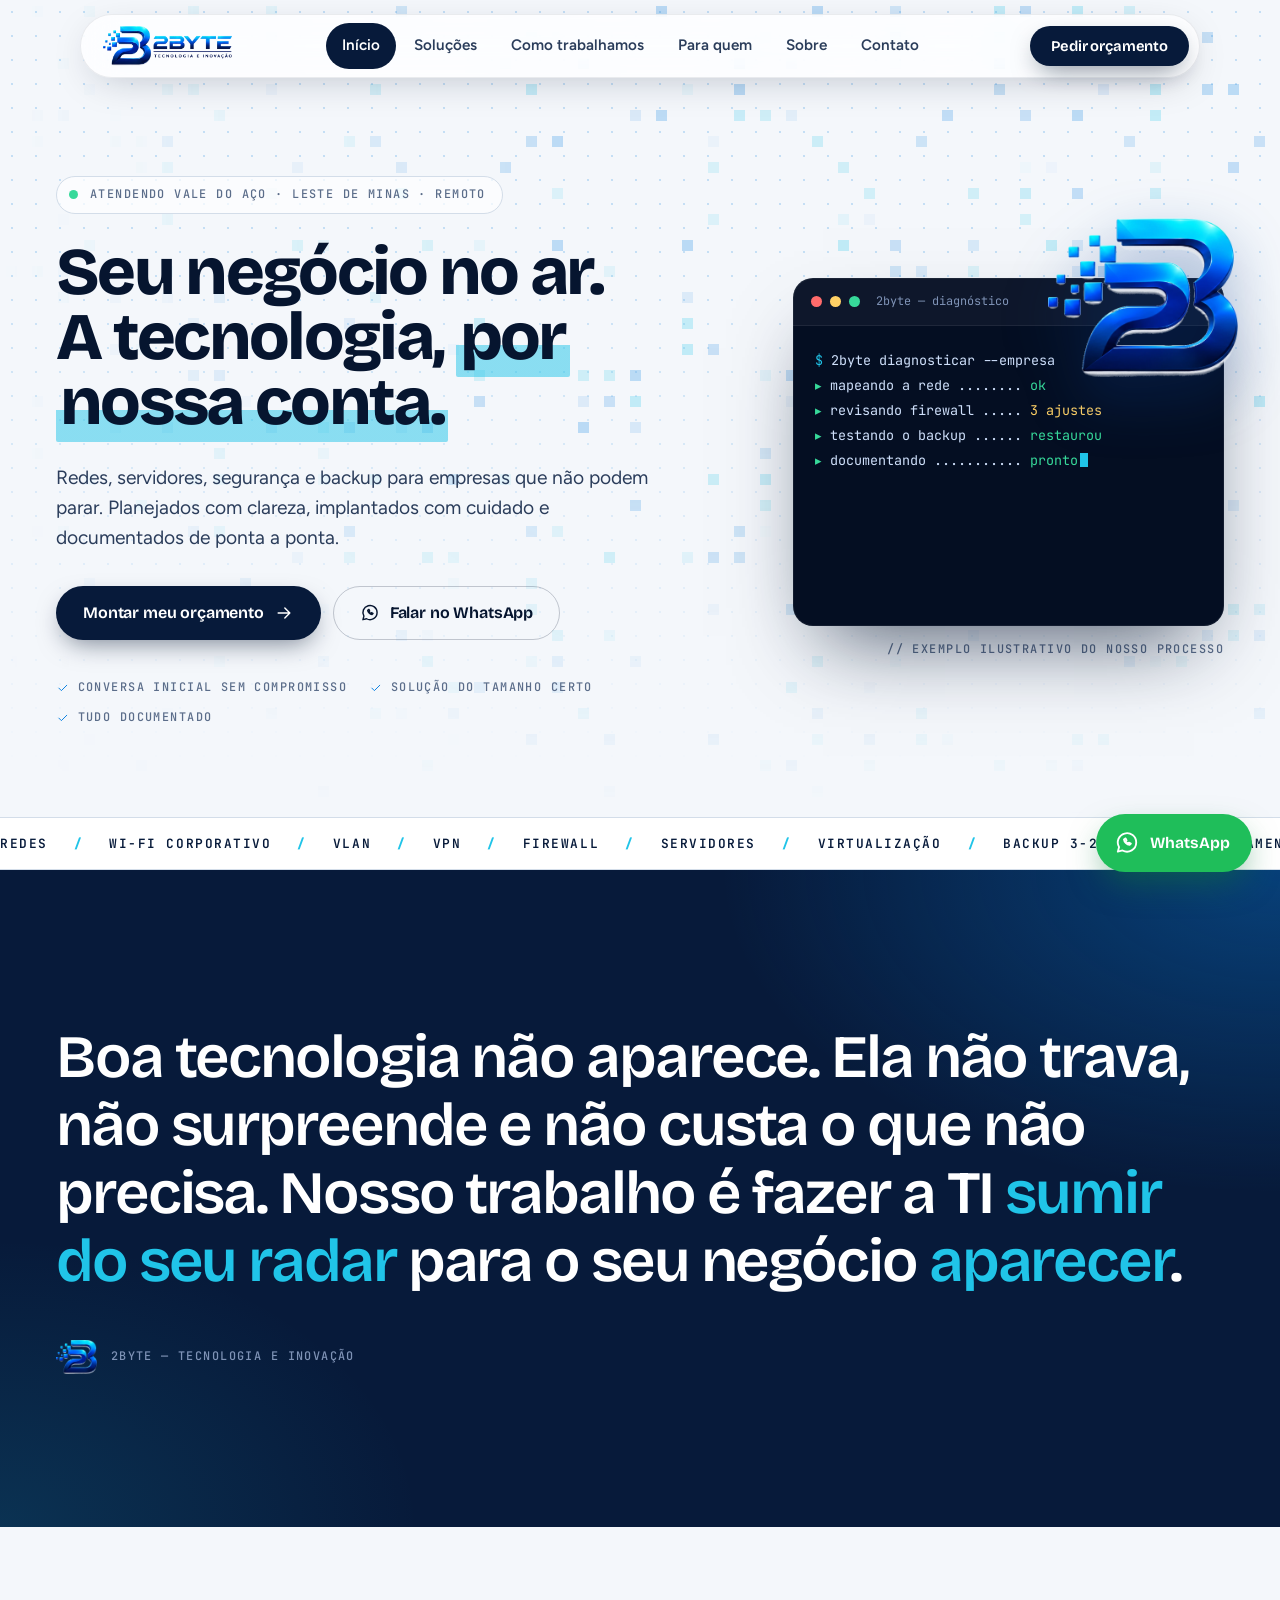
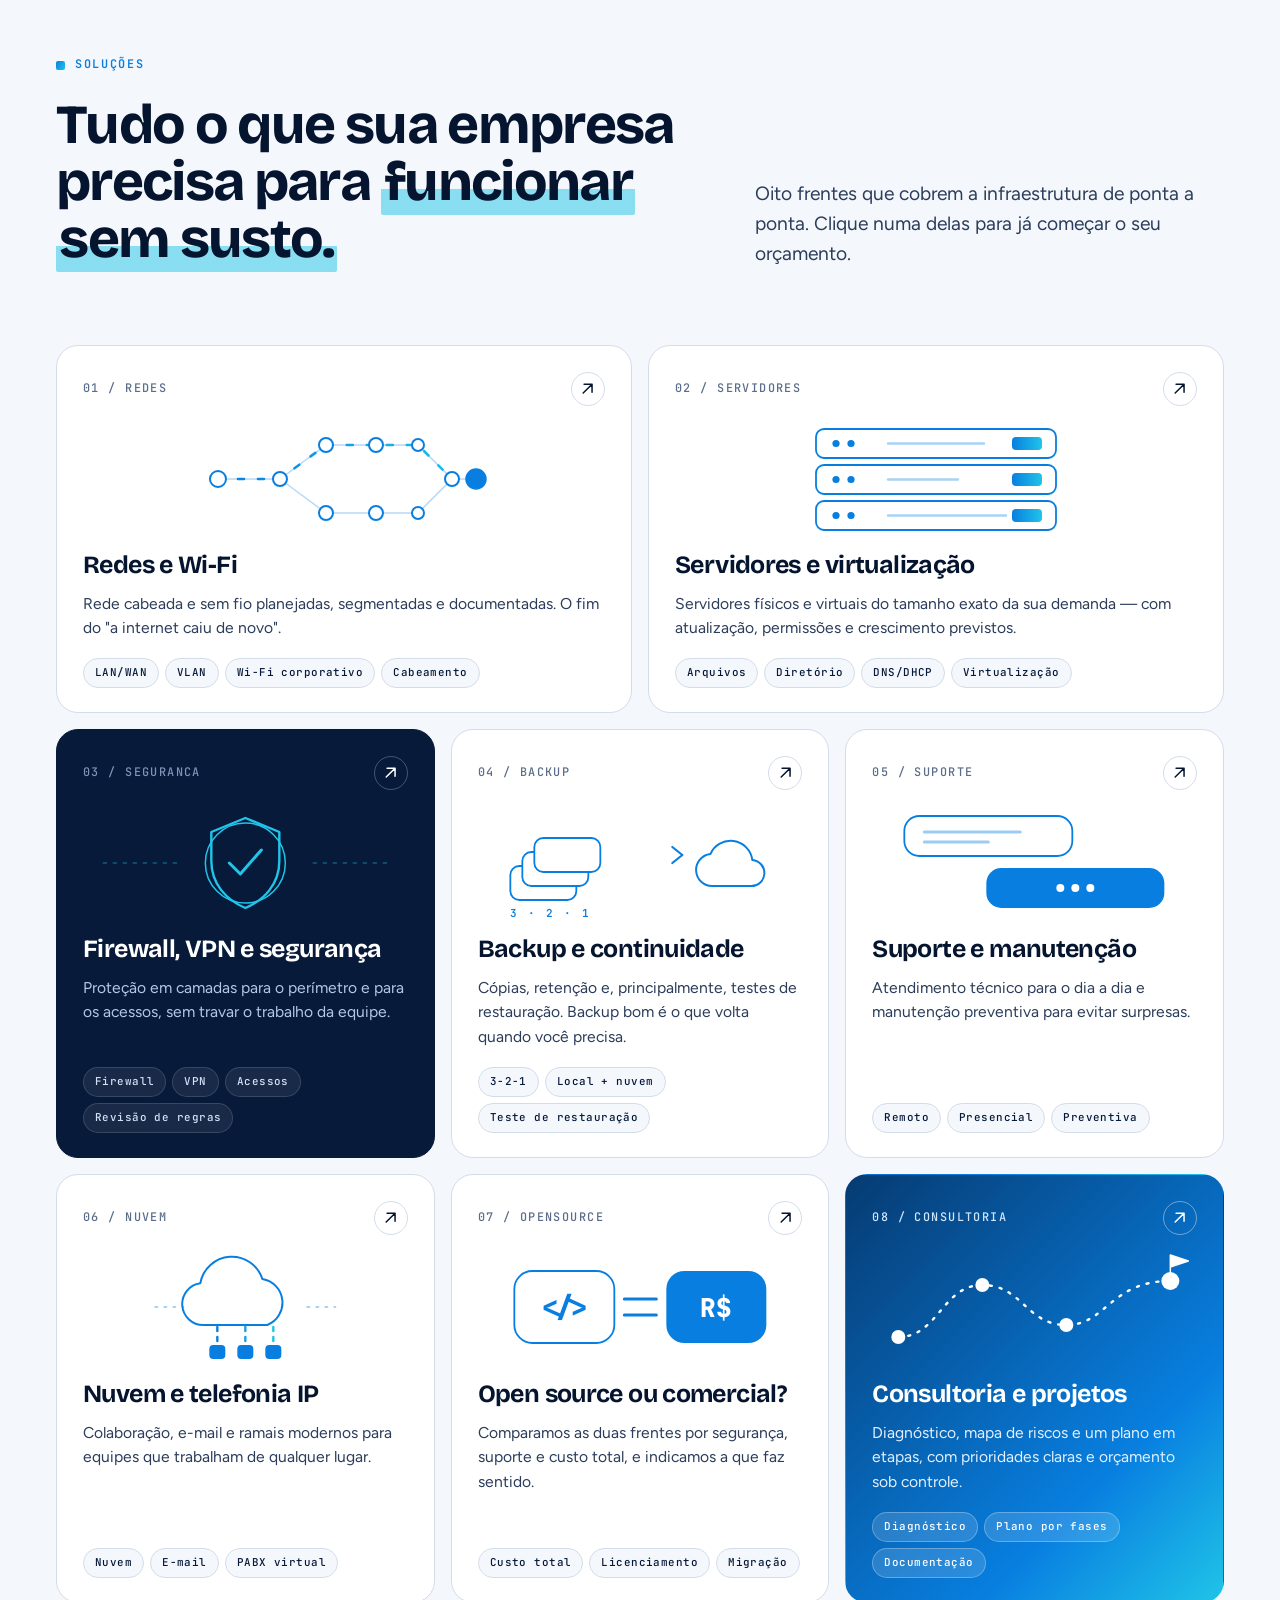
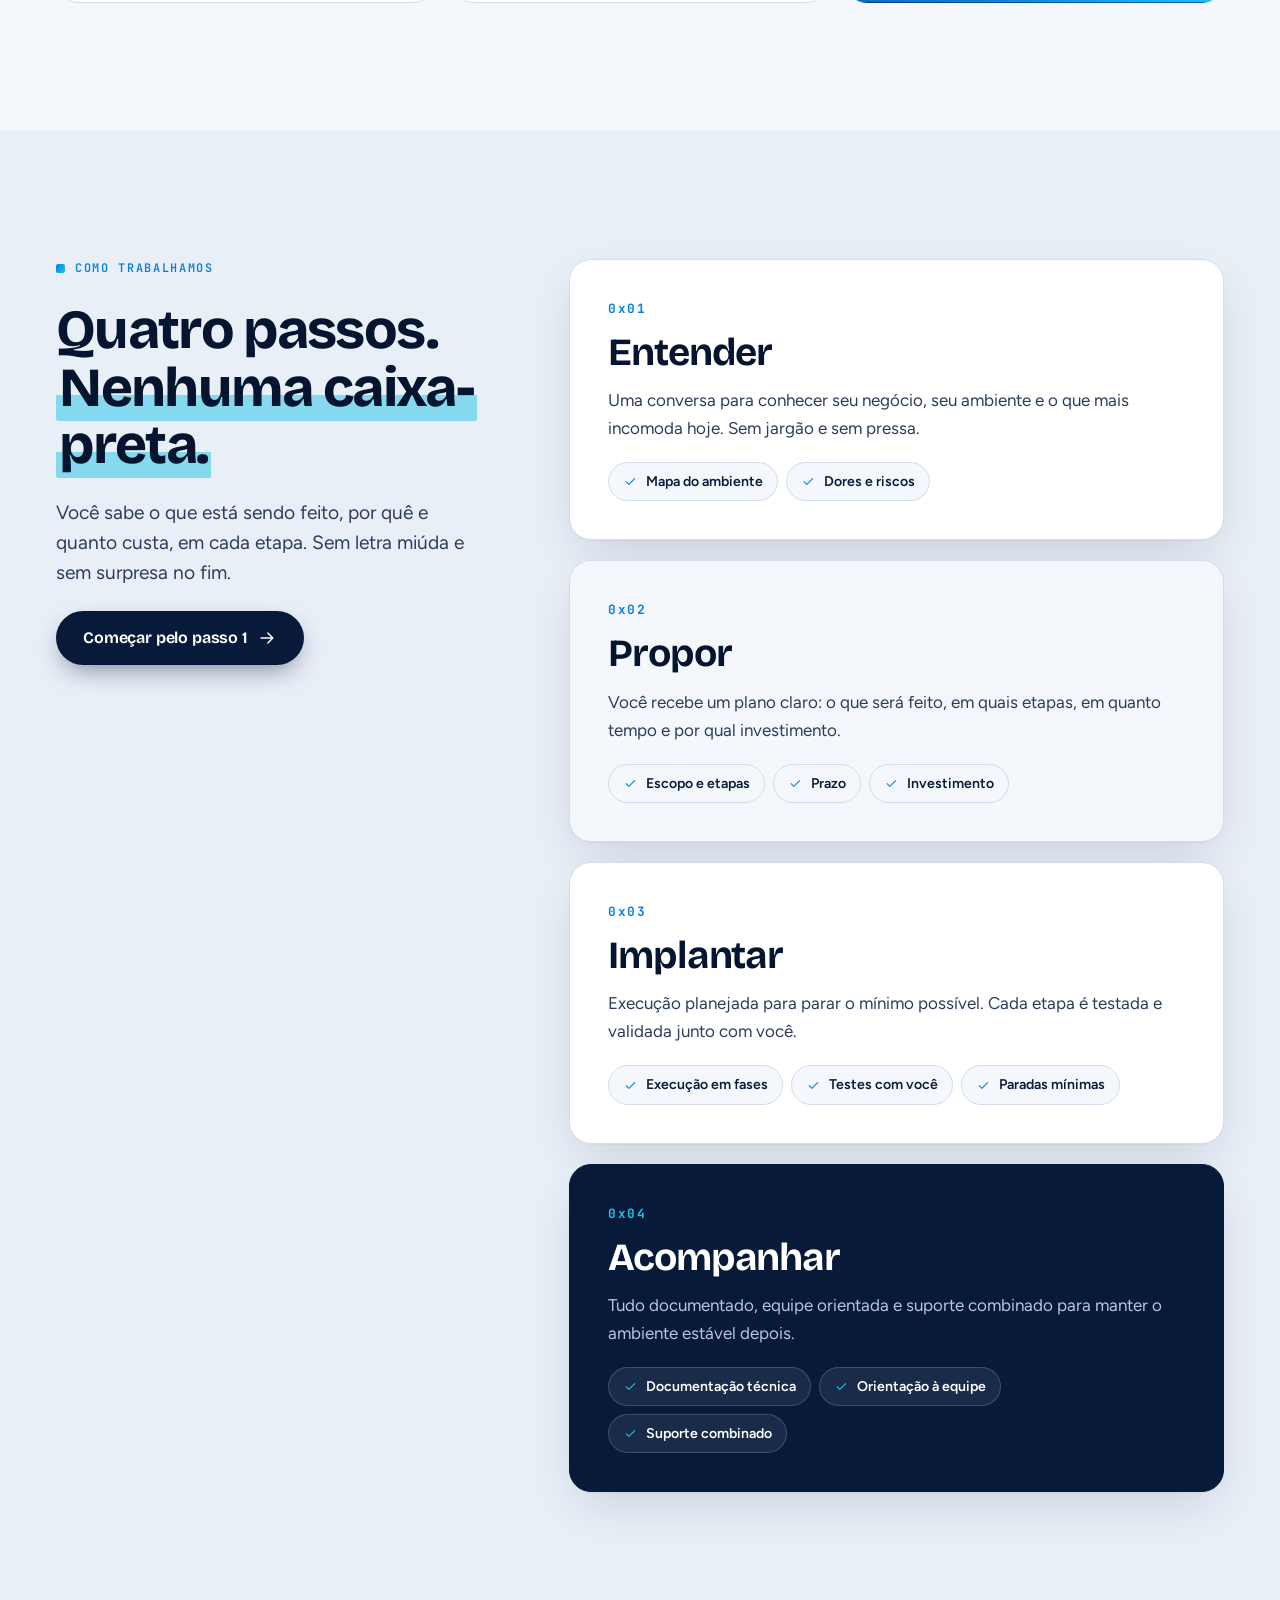
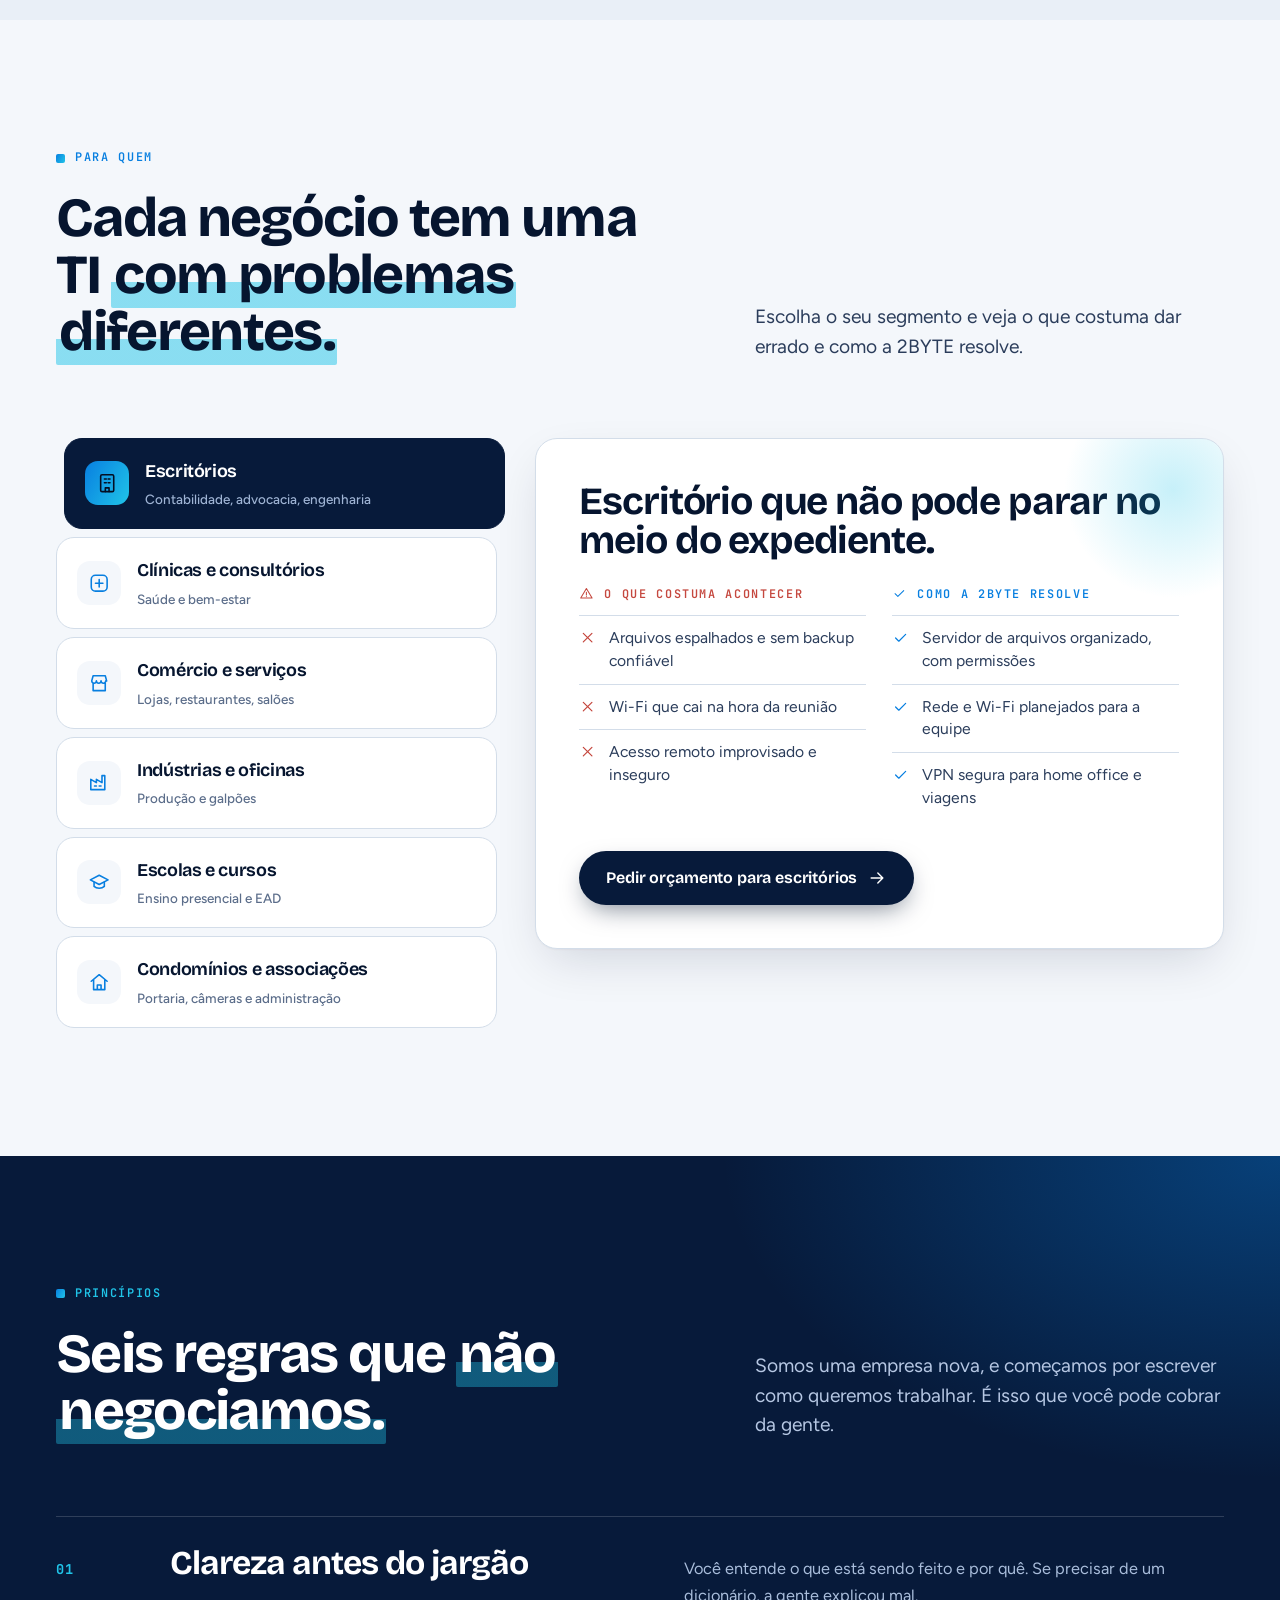
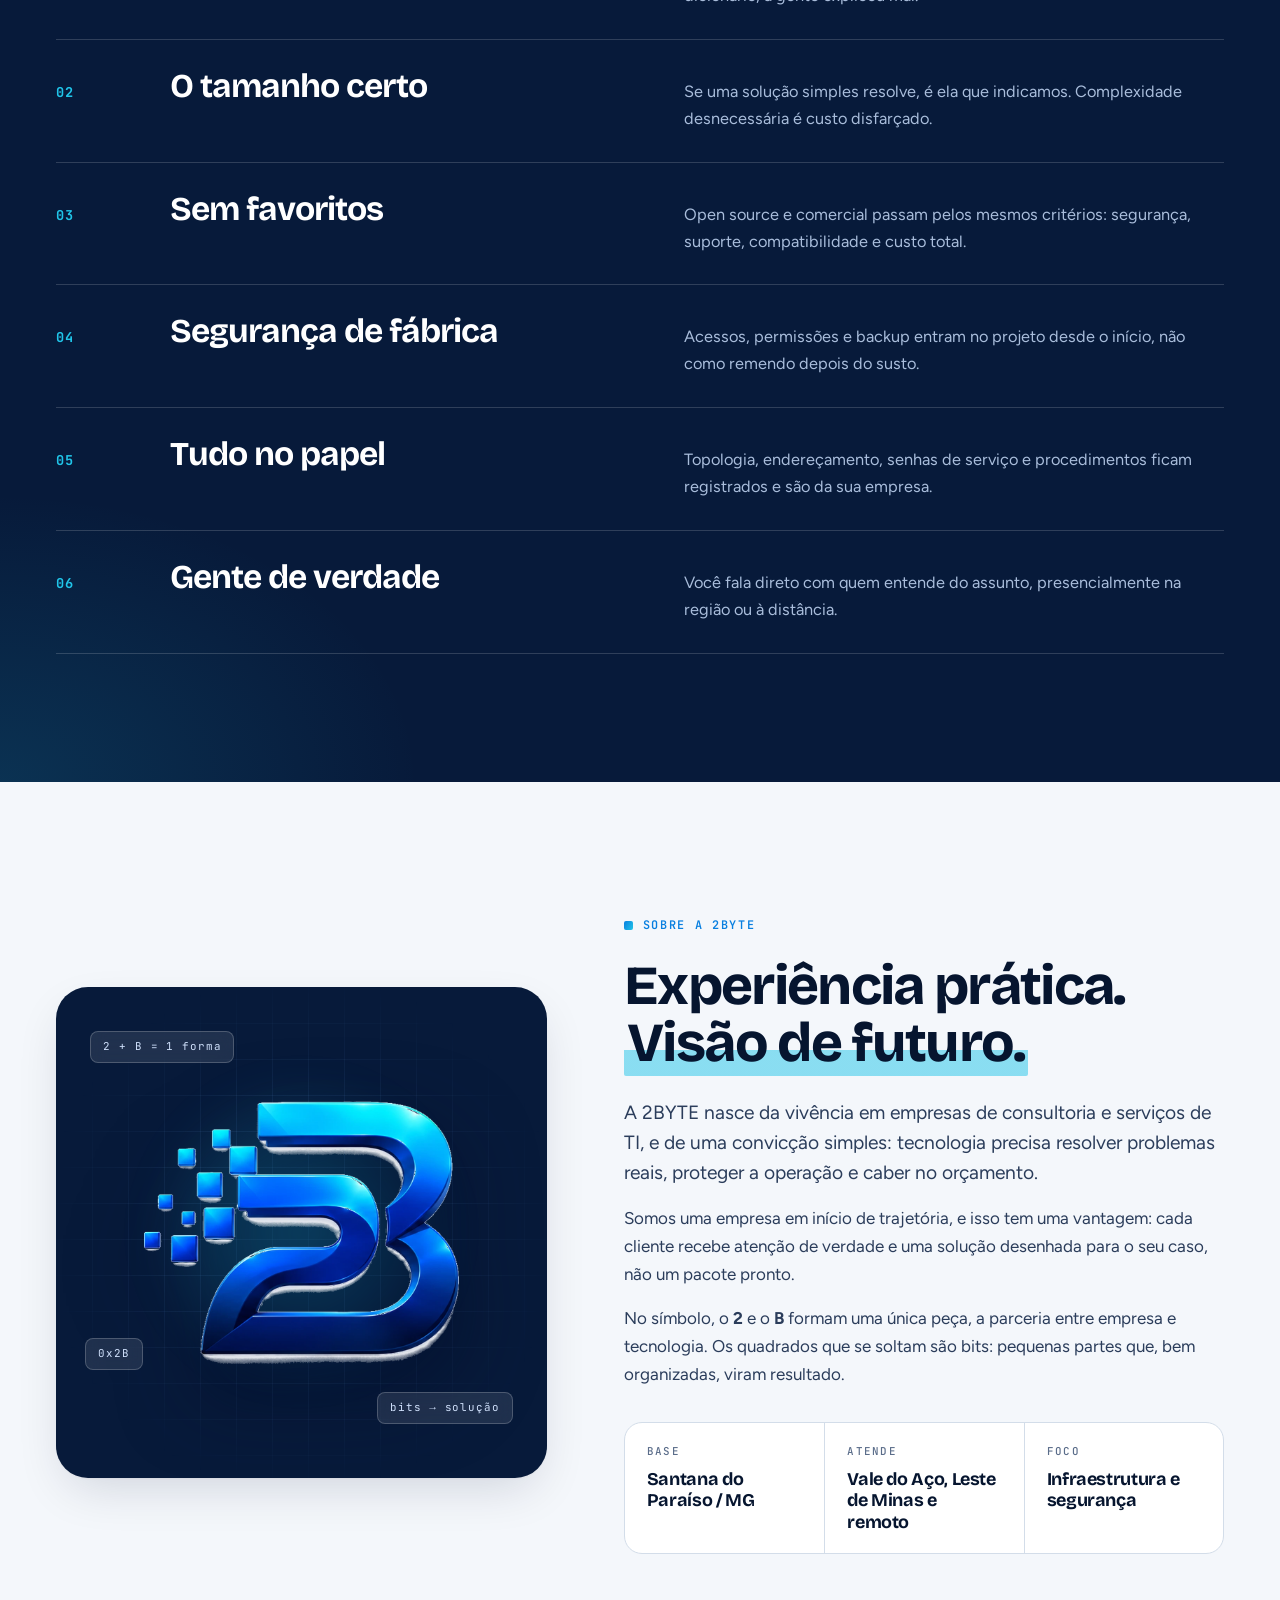
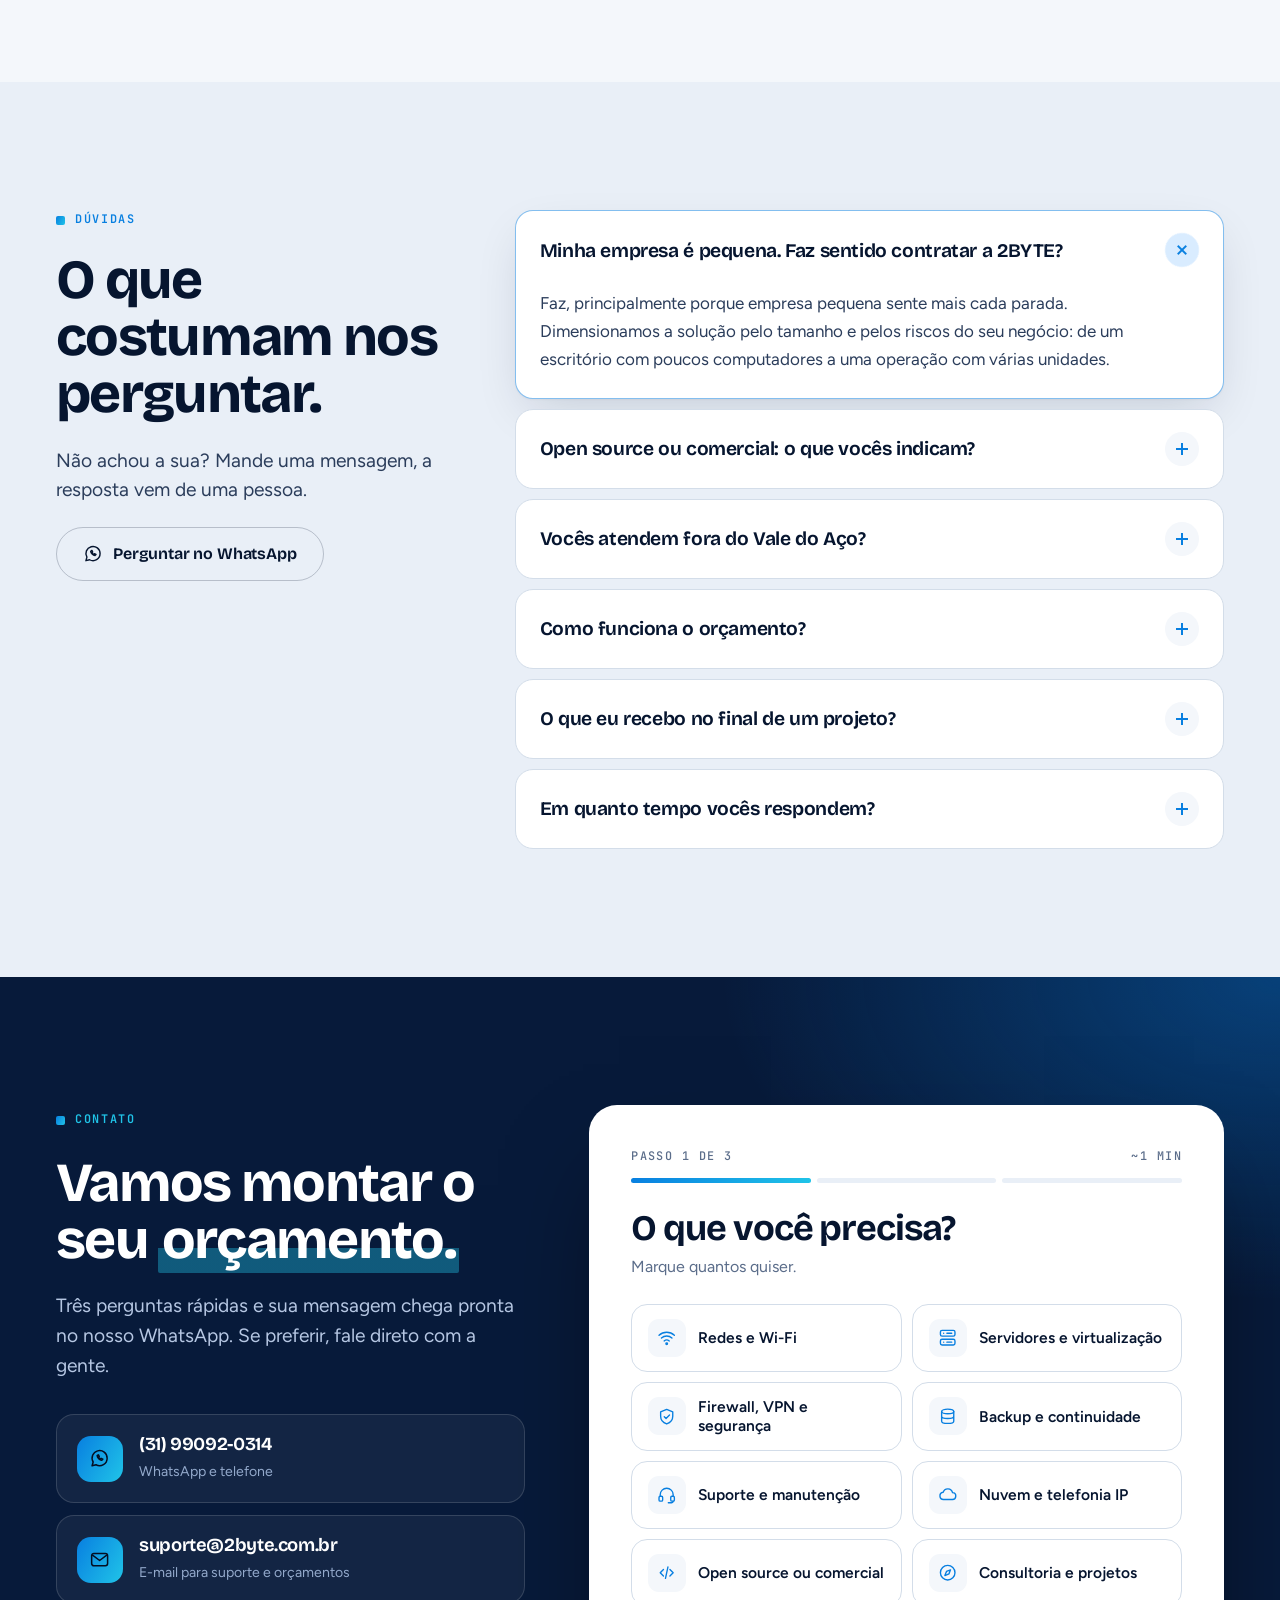
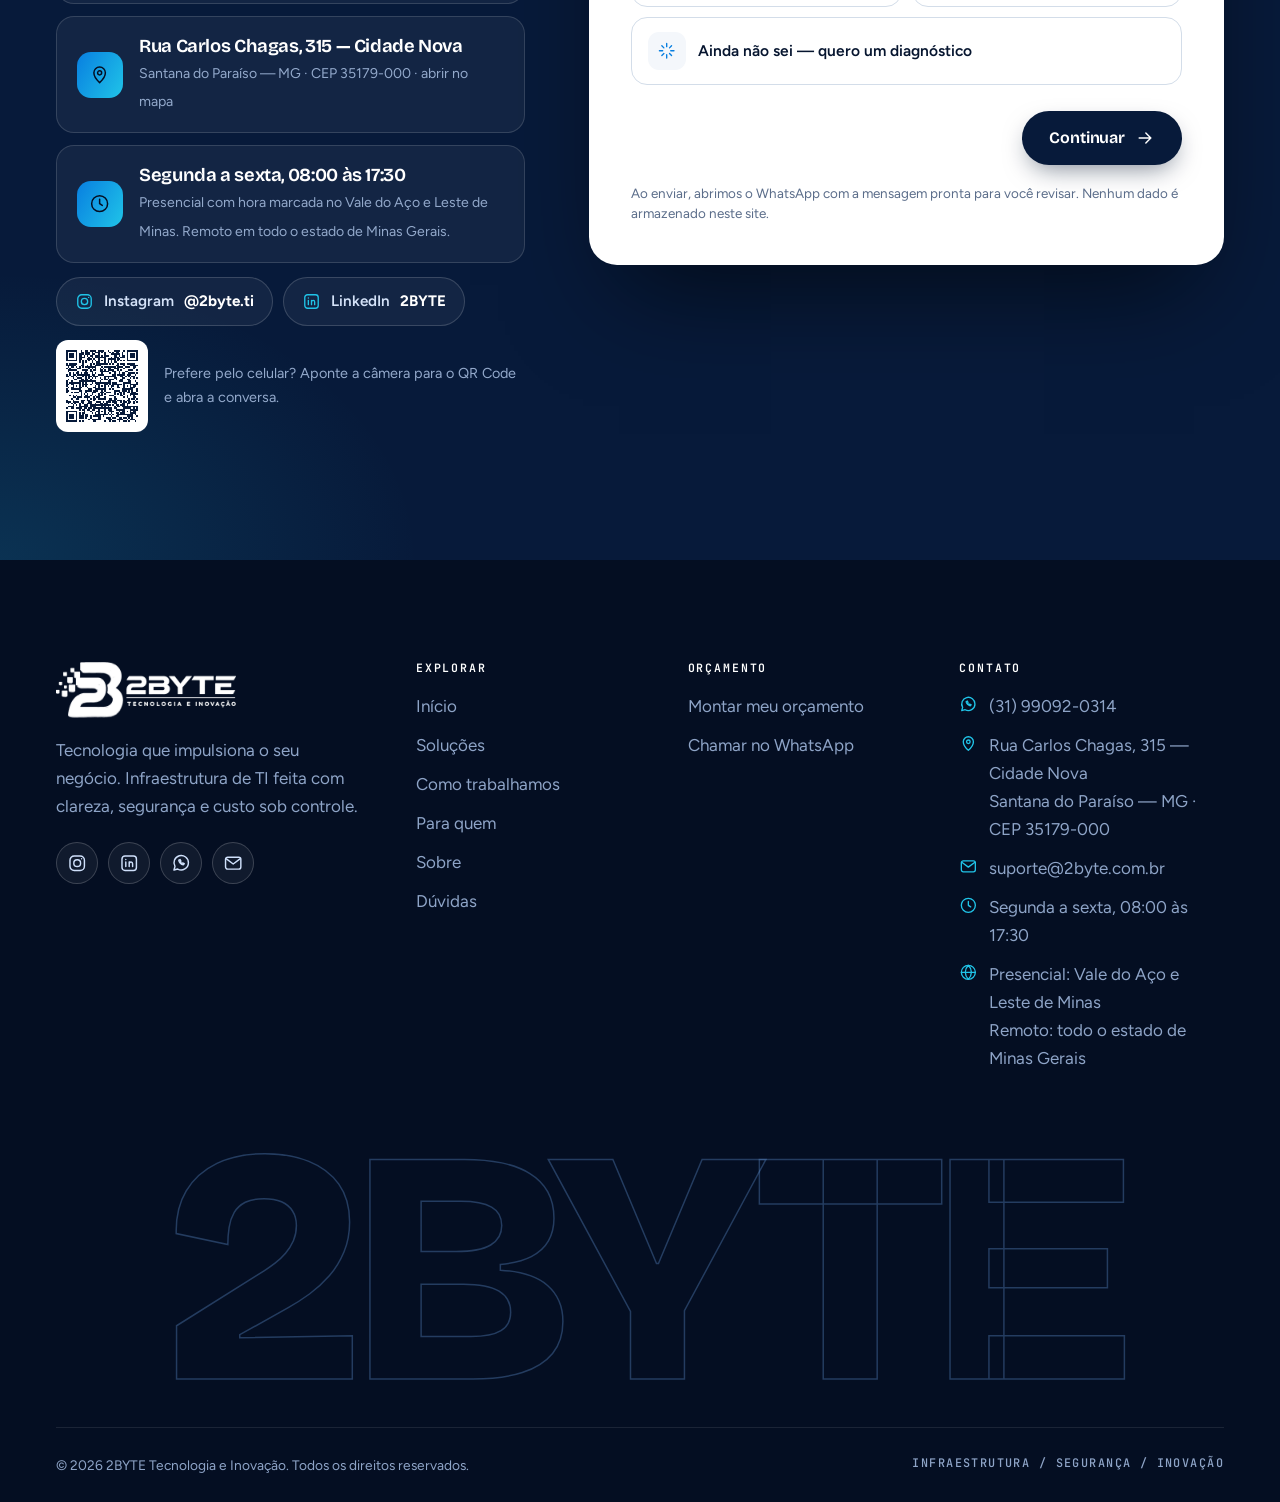
==== commit 8097f290: "Substituição completa do site Após excluir todos os arquivos, foi adicionado os arquivos site novo" ====
--- a/index.html
+++ b/index.html
@@ -5,6 +5,7 @@
 <meta name="viewport" content="width=device-width,initial-scale=1,viewport-fit=cover">
 <title>2BYTE — Tecnologia e Inovação | TI para empresas no Vale do Aço</title>
 <meta name="description" content="Seu negócio no ar, a tecnologia por nossa conta. Redes, servidores, firewall, backup, suporte e consultoria de TI em Santana do Paraíso, Vale do Aço, Leste de Minas e remoto.">
+<meta name="robots" content="index,follow,max-image-preview:large,max-snippet:-1">
 <meta name="theme-color" content="#f4f7fb">
 <link rel="canonical" href="https://2byte.com.br/">
 <meta property="og:type" content="website">
@@ -14,7 +15,18 @@
 <meta property="og:description" content="Seu negócio no ar, a tecnologia por nossa conta. Redes, servidores, firewall, backup, suporte e consultoria de TI em Santana do Paraíso, Vale do Aço, Leste de Minas e remoto.">
 <meta property="og:url" content="https://2byte.com.br/">
 <meta property="og:image" content="https://2byte.com.br/assets/img/og-image.jpg">
+<meta property="og:image:width" content="1200">
+<meta property="og:image:height" content="630">
+<meta property="og:image:alt" content="2BYTE — Tecnologia e Inovação: TI para empresas no Vale do Aço">
 <meta name="twitter:card" content="summary_large_image">
+<meta name="twitter:title" content="2BYTE — Tecnologia e Inovação | TI para empresas no Vale do Aço">
+<meta name="twitter:description" content="Seu negócio no ar, a tecnologia por nossa conta. Redes, servidores, firewall, backup, suporte e consultoria de TI em Santana do Paraíso, Vale do Aço, Leste de Minas e remoto.">
+<meta name="twitter:image" content="https://2byte.com.br/assets/img/og-image.jpg">
+<meta name="twitter:image:alt" content="2BYTE — Tecnologia e Inovação">
+<meta name="author" content="2BYTE Tecnologia e Inovação">
+<meta name="geo.region" content="BR-MG">
+<meta name="geo.placename" content="Santana do Paraíso">
+<link rel="alternate" hreflang="pt-BR" href="https://2byte.com.br/">
 <link rel="icon" href="favicon.ico" sizes="any">
 <link rel="icon" type="image/png" sizes="32x32" href="assets/img/favicon-32x32.png">
 <link rel="icon" type="image/png" sizes="16x16" href="assets/img/favicon-16x16.png">
@@ -24,8 +36,8 @@
 <link rel="preload" href="assets/fonts/figtree.woff2" as="font" type="font/woff2" crossorigin>
 <link rel="stylesheet" href="assets/css/site.css?v=2">
 <script>document.documentElement.classList.add("js")</script>
-<script type="application/ld+json">{"@context": "https://schema.org", "@type": "ProfessionalService", "name": "2BYTE — Tecnologia e Inovação", "url": "https://2byte.com.br/", "image": "https://2byte.com.br/assets/img/og-image.jpg", "telephone": "+55 31 99263-6520", "description": "Infraestrutura de TI para empresas: redes, servidores, firewall, backup, suporte e consultoria no Vale do Aço e Leste de Minas.", "address": {"@type": "PostalAddress", "streetAddress": "Rua Carlos Chagas, 315 — Cidade Nova", "addressLocality": "Santana do Paraíso", "addressRegion": "MG", "postalCode": "35179-000", "addressCountry": "BR"}, "areaServed": ["Santana do Paraíso", "Ipatinga", "Coronel Fabriciano", "Timóteo", "Vale do Aço", "Leste de Minas Gerais"]}</script>
-<script type="application/ld+json">{"@context": "https://schema.org", "@type": "FAQPage", "mainEntity": [{"@type": "Question", "name": "Minha empresa é pequena. Faz sentido contratar a 2BYTE?", "acceptedAnswer": {"@type": "Answer", "text": "Faz, principalmente porque empresa pequena sente mais cada parada. Dimensionamos a solução pelo tamanho e pelos riscos do seu negócio: de um escritório com poucos computadores a uma operação com várias unidades."}}, {"@type": "Question", "name": "Open source ou comercial: o que vocês indicam?", "acceptedAnswer": {"@type": "Answer", "text": "Depende do seu caso, e é por isso que comparamos antes de indicar. Olhamos segurança, suporte, compatibilidade e custo total (não só a licença). Às vezes o livre resolve muito bem; às vezes a licença comercial sai mais barata do que o risco."}}, {"@type": "Question", "name": "Vocês atendem fora do Vale do Aço?", "acceptedAnswer": {"@type": "Answer", "text": "Em muitos casos, sim. Diagnósticos, suporte e vários projetos podem ser feitos à distância quando há acesso seguro. Atendimentos presenciais fora da região são combinados conforme o escopo."}}, {"@type": "Question", "name": "Como funciona o orçamento?", "acceptedAnswer": {"@type": "Answer", "text": "Começa com uma conversa curta, pelo WhatsApp ou pelo formulário abaixo, para entender seu cenário. Com isso, enviamos uma proposta com escopo, etapas, prazo e investimento."}}, {"@type": "Question", "name": "O que eu recebo no final de um projeto?", "acceptedAnswer": {"@type": "Answer", "text": "O ambiente funcionando, validado com você, e a documentação do que foi feito: topologia, endereçamento, acessos e procedimentos combinados. Tudo isso é da sua empresa."}}, {"@type": "Question", "name": "Em quanto tempo vocês respondem?", "acceptedAnswer": {"@type": "Answer", "text": "Pelo WhatsApp, o mais rápido possível dentro do horário comercial. Se algo estiver parado, avise na primeira mensagem para a gente priorizar."}}]}</script>
+<script type="application/ld+json">{"@context": "https://schema.org", "@type": "ProfessionalService", "name": "2BYTE — Tecnologia e Inovação", "url": "https://2byte.com.br/", "image": "https://2byte.com.br/assets/img/og-image.jpg", "telephone": "+55 31 99092-0314", "email": "suporte@2byte.com.br", "sameAs": ["https://www.instagram.com/2byte.ti/", "https://www.linkedin.com/company/2byte-tecnologia/"], "openingHoursSpecification": [{"@type": "OpeningHoursSpecification", "dayOfWeek": ["Monday", "Tuesday", "Wednesday", "Thursday", "Friday"], "opens": "08:00", "closes": "17:30"}], "description": "Infraestrutura de TI para empresas: redes, servidores, firewall, backup, suporte e consultoria no Vale do Aço e Leste de Minas.", "address": {"@type": "PostalAddress", "streetAddress": "Rua Carlos Chagas, 315 — Cidade Nova", "addressLocality": "Santana do Paraíso", "addressRegion": "MG", "postalCode": "35179-000", "addressCountry": "BR"}, "areaServed": ["Santana do Paraíso", "Ipatinga", "Coronel Fabriciano", "Timóteo", "Vale do Aço", "Leste de Minas Gerais", "Minas Gerais"]}</script>
+<script type="application/ld+json">{"@context": "https://schema.org", "@type": "FAQPage", "mainEntity": [{"@type": "Question", "name": "Minha empresa é pequena. Faz sentido contratar a 2BYTE?", "acceptedAnswer": {"@type": "Answer", "text": "Faz, principalmente porque empresa pequena sente mais cada parada. Dimensionamos a solução pelo tamanho e pelos riscos do seu negócio: de um escritório com poucos computadores a uma operação com várias unidades."}}, {"@type": "Question", "name": "Open source ou comercial: o que vocês indicam?", "acceptedAnswer": {"@type": "Answer", "text": "Depende do seu caso, e é por isso que comparamos antes de indicar. Olhamos segurança, suporte, compatibilidade e custo total (não só a licença). Às vezes o livre resolve muito bem; às vezes a licença comercial sai mais barata do que o risco."}}, {"@type": "Question", "name": "Vocês atendem fora do Vale do Aço?", "acceptedAnswer": {"@type": "Answer", "text": "Sim. O atendimento presencial, com hora marcada, cobre o Vale do Aço e o Leste de Minas. Em todo o estado de Minas Gerais atendemos de forma remota, com diagnóstico, suporte e vários projetos feitos à distância com acesso seguro."}}, {"@type": "Question", "name": "Como funciona o orçamento?", "acceptedAnswer": {"@type": "Answer", "text": "Começa com uma conversa curta, pelo WhatsApp ou pelo formulário abaixo, para entender seu cenário. Com isso, enviamos uma proposta com escopo, etapas, prazo e investimento."}}, {"@type": "Question", "name": "O que eu recebo no final de um projeto?", "acceptedAnswer": {"@type": "Answer", "text": "O ambiente funcionando, validado com você, e a documentação do que foi feito: topologia, endereçamento, acessos e procedimentos combinados. Tudo isso é da sua empresa."}}, {"@type": "Question", "name": "Em quanto tempo vocês respondem?", "acceptedAnswer": {"@type": "Answer", "text": "Pelo WhatsApp, o mais rápido possível dentro do horário comercial. Se algo estiver parado, avise na primeira mensagem para a gente priorizar."}}]}</script>
 </head>
 <body>
 <a class="skip" href="#main">Ir para o conteúdo</a>
@@ -57,6 +69,9 @@
 <symbol id="i-clock" viewBox="0 0 24 24"><circle cx="12" cy="12" r="9"/><path d="M12 7v5l3 2"/></symbol>
 <symbol id="i-users" viewBox="0 0 24 24"><circle cx="9" cy="8" r="3.2"/><path d="M3 20a6 6 0 0 1 12 0M16 5.2a3.2 3.2 0 0 1 0 5.6M18 14.5a6 6 0 0 1 3 5.5"/></symbol>
 <symbol id="i-lock" viewBox="0 0 24 24"><rect x="4.5" y="10.5" width="15" height="10" rx="2.5"/><path d="M8 10.5V8a4 4 0 0 1 8 0v2.5"/></symbol>
+<symbol id="i-mail" viewBox="0 0 24 24"><rect x="3" y="5" width="18" height="14" rx="2.5"/><path d="m4 7 8 6 8-6"/></symbol>
+<symbol id="i-instagram" viewBox="0 0 24 24"><rect x="3.5" y="3.5" width="17" height="17" rx="5"/><circle cx="12" cy="12" r="4"/><path d="M17.2 6.8h.01"/></symbol>
+<symbol id="i-linkedin" viewBox="0 0 24 24"><rect x="3.5" y="3.5" width="17" height="17" rx="3.5"/><path d="M8 10.5V16M8 7.6h.01M12 16v-5.5M12 12.6c0-1.4 1-2.1 2.2-2.1s1.8.8 1.8 2.2V16"/></symbol>
 <symbol id="i-alert" viewBox="0 0 24 24"><path d="M12 4 2.8 19.5h18.4L12 4Z"/><path d="M12 10v4.5M12 17.2h.01"/></symbol>
 </defs></svg>
 <div class="progress" aria-hidden="true"><i id="prog"></i></div>
@@ -78,7 +93,7 @@
       <p class="lead">Redes, servidores, segurança e backup para empresas que não podem parar. Planejados com clareza, implantados com cuidado e documentados de ponta a ponta.</p>
       <div class="hero-cta">
         <a class="btn btn-ink" href="#contato">Montar meu orçamento <svg class="ico arr" aria-hidden="true" focusable="false"><use href="#i-arrow"/></svg></a>
-        <a class="btn btn-line" href="https://wa.me/5531992636520?text=Ol%C3%A1%2C%202BYTE%21%20Gostaria%20de%20conversar%20sobre%20a%20TI%20da%20minha%20empresa." target="_blank" rel="noopener"><svg class="ico" aria-hidden="true" focusable="false"><use href="#i-wa"/></svg> Falar no WhatsApp</a>
+        <a class="btn btn-line" href="https://wa.me/5531990920314?text=Ol%C3%A1%2C%202BYTE%21%20Gostaria%20de%20conversar%20sobre%20a%20TI%20da%20minha%20empresa." target="_blank" rel="noopener"><svg class="ico" aria-hidden="true" focusable="false"><use href="#i-wa"/></svg> Falar no WhatsApp</a>
       </div>
       <ul class="hero-facts mono">
         <li><svg class="ico" aria-hidden="true" focusable="false"><use href="#i-check"/></svg> Conversa inicial sem compromisso</li><li><svg class="ico" aria-hidden="true" focusable="false"><use href="#i-check"/></svg> Solução do tamanho certo</li><li><svg class="ico" aria-hidden="true" focusable="false"><use href="#i-check"/></svg> Tudo documentado</li>
@@ -326,12 +341,12 @@
       <span class="label">Dúvidas</span>
       <h2 class="h2">O que costumam nos perguntar.</h2>
       <p class="lead">Não achou a sua? Mande uma mensagem, a resposta vem de uma pessoa.</p>
-      <div><a class="btn btn-line" href="https://wa.me/5531992636520?text=Ol%C3%A1%2C%202BYTE%21%20Gostaria%20de%20conversar%20sobre%20a%20TI%20da%20minha%20empresa." target="_blank" rel="noopener"><svg class="ico" aria-hidden="true" focusable="false"><use href="#i-wa"/></svg> Perguntar no WhatsApp</a></div>
+      <div><a class="btn btn-line" href="https://wa.me/5531990920314?text=Ol%C3%A1%2C%202BYTE%21%20Gostaria%20de%20conversar%20sobre%20a%20TI%20da%20minha%20empresa." target="_blank" rel="noopener"><svg class="ico" aria-hidden="true" focusable="false"><use href="#i-wa"/></svg> Perguntar no WhatsApp</a></div>
     </aside>
     <div class="faq">
       <details class="reveal" open><summary>Minha empresa é pequena. Faz sentido contratar a 2BYTE?<i></i></summary><div class="ans">Faz, principalmente porque empresa pequena sente mais cada parada. Dimensionamos a solução pelo tamanho e pelos riscos do seu negócio: de um escritório com poucos computadores a uma operação com várias unidades.</div></details>
       <details class="reveal"><summary>Open source ou comercial: o que vocês indicam?<i></i></summary><div class="ans">Depende do seu caso, e é por isso que comparamos antes de indicar. Olhamos segurança, suporte, compatibilidade e custo total (não só a licença). Às vezes o livre resolve muito bem; às vezes a licença comercial sai mais barata do que o risco.</div></details>
-      <details class="reveal"><summary>Vocês atendem fora do Vale do Aço?<i></i></summary><div class="ans">Em muitos casos, sim. Diagnósticos, suporte e vários projetos podem ser feitos à distância quando há acesso seguro. Atendimentos presenciais fora da região são combinados conforme o escopo.</div></details>
+      <details class="reveal"><summary>Vocês atendem fora do Vale do Aço?<i></i></summary><div class="ans">Sim. O atendimento presencial, com hora marcada, cobre o Vale do Aço e o Leste de Minas. Em todo o estado de Minas Gerais atendemos de forma remota, com diagnóstico, suporte e vários projetos feitos à distância com acesso seguro.</div></details>
       <details class="reveal"><summary>Como funciona o orçamento?<i></i></summary><div class="ans">Começa com uma conversa curta, pelo WhatsApp ou pelo formulário abaixo, para entender seu cenário. Com isso, enviamos uma proposta com escopo, etapas, prazo e investimento.</div></details>
       <details class="reveal"><summary>O que eu recebo no final de um projeto?<i></i></summary><div class="ans">O ambiente funcionando, validado com você, e a documentação do que foi feito: topologia, endereçamento, acessos e procedimentos combinados. Tudo isso é da sua empresa.</div></details>
       <details class="reveal"><summary>Em quanto tempo vocês respondem?<i></i></summary><div class="ans">Pelo WhatsApp, o mais rápido possível dentro do horário comercial. Se algo estiver parado, avise na primeira mensagem para a gente priorizar.</div></details>
@@ -345,10 +360,12 @@
       <h2 class="h2" style="margin-top:22px">Vamos montar o seu <mark>orçamento.</mark></h2>
       <p class="lead" style="margin-top:22px">Três perguntas rápidas e sua mensagem chega pronta no nosso WhatsApp. Se preferir, fale direto com a gente.</p>
       <div class="reach">
-        <a href="https://wa.me/5531992636520?text=Ol%C3%A1%2C%202BYTE%21%20Gostaria%20de%20conversar%20sobre%20a%20TI%20da%20minha%20empresa." target="_blank" rel="noopener"><span class="ri"><svg class="ico" aria-hidden="true" focusable="false"><use href="#i-wa"/></svg></span><span><b>(31) 99263-6520</b><small>WhatsApp e telefone</small></span></a>
+        <a href="https://wa.me/5531990920314?text=Ol%C3%A1%2C%202BYTE%21%20Gostaria%20de%20conversar%20sobre%20a%20TI%20da%20minha%20empresa." target="_blank" rel="noopener"><span class="ri"><svg class="ico" aria-hidden="true" focusable="false"><use href="#i-wa"/></svg></span><span><b>(31) 99092-0314</b><small>WhatsApp e telefone</small></span></a>
+        <a href="mailto:suporte@2byte.com.br"><span class="ri"><svg class="ico" aria-hidden="true" focusable="false"><use href="#i-mail"/></svg></span><span><b>suporte@2byte.com.br</b><small>E-mail para suporte e orçamentos</small></span></a>
         <a href="https://www.google.com/maps/search/?api=1&query=Rua+Carlos+Chagas+315+Santana+do+Para%C3%ADso+MG" target="_blank" rel="noopener"><span class="ri"><svg class="ico" aria-hidden="true" focusable="false"><use href="#i-pin"/></svg></span><span><b>Rua Carlos Chagas, 315 — Cidade Nova</b><small>Santana do Paraíso — MG · CEP 35179-000 · abrir no mapa</small></span></a>
-        <div class="r"><span class="ri"><svg class="ico" aria-hidden="true" focusable="false"><use href="#i-clock"/></svg></span><span><b>Presencial com hora marcada</b><small>Agende antes de aparecer. Atendimento remoto também disponível.</small></span></div>
-      </div>
+        <div class="r"><span class="ri"><svg class="ico" aria-hidden="true" focusable="false"><use href="#i-clock"/></svg></span><span><b>Segunda a sexta, 08:00 às 17:30</b><small>Presencial com hora marcada no Vale do Aço e Leste de Minas. Remoto em todo o estado de Minas Gerais.</small></span></div>
+      </div>
+      <div class="chips-social"><a href="https://www.instagram.com/2byte.ti/" target="_blank" rel="noopener me"><svg class="ico" aria-hidden="true" focusable="false"><use href="#i-instagram"/></svg> Instagram <b>@2byte.ti</b></a><a href="https://www.linkedin.com/company/2byte-tecnologia/" target="_blank" rel="noopener me"><svg class="ico" aria-hidden="true" focusable="false"><use href="#i-linkedin"/></svg> LinkedIn <b>2BYTE</b></a></div>
       <div class="qr"><img src="assets/img/qr-whatsapp.png" alt="QR Code para abrir o WhatsApp da 2BYTE" width="92" height="92" loading="lazy"><span>Prefere pelo celular? Aponte a câmera para o QR Code e abra a conversa.</span></div>
     </div>
 
@@ -382,7 +399,7 @@
 
       <div class="wiz-nav"><button class="btn btn-line btn-sm" type="button" id="back" hidden>Voltar</button><button class="btn btn-ink" type="button" id="next" style="margin-left:auto">Continuar <svg class="ico arr" aria-hidden="true" focusable="false"><use href="#i-arrow"/></svg></button><button class="btn btn-blue" type="submit" id="send" hidden><svg class="ico" aria-hidden="true" focusable="false"><use href="#i-wa"/></svg> Enviar pelo WhatsApp</button></div>
       <p class="note">Ao enviar, abrimos o WhatsApp com a mensagem pronta para você revisar. Nenhum dado é armazenado neste site.</p>
-      <p class="note" id="sent" hidden><b>Pronto!</b> Se o WhatsApp não abriu, <a href="https://wa.me/5531992636520?text=Ol%C3%A1%2C%202BYTE%21%20Gostaria%20de%20conversar%20sobre%20a%20TI%20da%20minha%20empresa." target="_blank" rel="noopener" style="text-decoration:underline">clique aqui</a>.</p>
+      <p class="note" id="sent" hidden><b>Pronto!</b> Se o WhatsApp não abriu, <a href="https://wa.me/5531990920314?text=Ol%C3%A1%2C%202BYTE%21%20Gostaria%20de%20conversar%20sobre%20a%20TI%20da%20minha%20empresa." target="_blank" rel="noopener" style="text-decoration:underline">clique aqui</a>.</p>
     </form>
   </div>
 </section>
@@ -391,19 +408,27 @@
   <div class="wrap">
     <div class="foot-grid">
       <div><img src="assets/img/logo-2byte-branca-small.webp" srcset="assets/img/logo-2byte-branca-small.webp 450w, assets/img/logo-2byte-branca.webp 900w" sizes="170px" width="450" height="148" alt="2BYTE — Tecnologia e Inovação" loading="lazy">
-        <p style="max-width:34ch">Tecnologia que impulsiona o seu negócio. Infraestrutura de TI feita com clareza, segurança e custo sob controle.</p></div>
+        <p style="max-width:34ch">Tecnologia que impulsiona o seu negócio. Infraestrutura de TI feita com clareza, segurança e custo sob controle.</p>
+        <div class="social" aria-label="Redes sociais da 2BYTE">
+          <a href="https://www.instagram.com/2byte.ti/" target="_blank" rel="noopener me" aria-label="Instagram da 2BYTE (@2byte.ti)"><svg class="ico" aria-hidden="true" focusable="false"><use href="#i-instagram"/></svg></a>
+          <a href="https://www.linkedin.com/company/2byte-tecnologia/" target="_blank" rel="noopener me" aria-label="LinkedIn da 2BYTE"><svg class="ico" aria-hidden="true" focusable="false"><use href="#i-linkedin"/></svg></a>
+          <a href="https://wa.me/5531990920314?text=Ol%C3%A1%2C%202BYTE%21%20Gostaria%20de%20conversar%20sobre%20a%20TI%20da%20minha%20empresa." target="_blank" rel="noopener" aria-label="WhatsApp da 2BYTE"><svg class="ico" aria-hidden="true" focusable="false"><use href="#i-wa"/></svg></a>
+          <a href="mailto:suporte@2byte.com.br" aria-label="E-mail suporte@2byte.com.br"><svg class="ico" aria-hidden="true" focusable="false"><use href="#i-mail"/></svg></a>
+        </div></div>
       <div><h4>Explorar</h4><ul><li><a href="index.html#topo">Início</a></li><li><a href="index.html#solucoes">Soluções</a></li><li><a href="index.html#processo">Como trabalhamos</a></li><li><a href="index.html#para-quem">Para quem</a></li><li><a href="index.html#sobre">Sobre</a></li><li><a href="index.html#faq">Dúvidas</a></li></ul></div>
-      <div><h4>Orçamento</h4><ul><li><a href="index.html#contato">Montar meu orçamento</a></li><li><a href="https://wa.me/5531992636520?text=Ol%C3%A1%2C%202BYTE%21%20Gostaria%20de%20conversar%20sobre%20a%20TI%20da%20minha%20empresa." target="_blank" rel="noopener">Chamar no WhatsApp</a></li></ul></div>
+      <div><h4>Orçamento</h4><ul><li><a href="index.html#contato">Montar meu orçamento</a></li><li><a href="https://wa.me/5531990920314?text=Ol%C3%A1%2C%202BYTE%21%20Gostaria%20de%20conversar%20sobre%20a%20TI%20da%20minha%20empresa." target="_blank" rel="noopener">Chamar no WhatsApp</a></li></ul></div>
       <div><h4>Contato</h4><ul class="cols2">
-        <li><svg class="ico" aria-hidden="true" focusable="false"><use href="#i-wa"/></svg><a href="https://wa.me/5531992636520?text=Ol%C3%A1%2C%202BYTE%21%20Gostaria%20de%20conversar%20sobre%20a%20TI%20da%20minha%20empresa." target="_blank" rel="noopener">(31) 99263-6520</a></li>
+        <li><svg class="ico" aria-hidden="true" focusable="false"><use href="#i-wa"/></svg><a href="https://wa.me/5531990920314?text=Ol%C3%A1%2C%202BYTE%21%20Gostaria%20de%20conversar%20sobre%20a%20TI%20da%20minha%20empresa." target="_blank" rel="noopener">(31) 99092-0314</a></li>
         <li><svg class="ico" aria-hidden="true" focusable="false"><use href="#i-pin"/></svg><span>Rua Carlos Chagas, 315 — Cidade Nova<br>Santana do Paraíso — MG · CEP 35179-000</span></li>
-        <li><svg class="ico" aria-hidden="true" focusable="false"><use href="#i-globe"/></svg><span>Vale do Aço, Leste de Minas e remoto</span></li></ul></div>
+        <li><svg class="ico" aria-hidden="true" focusable="false"><use href="#i-mail"/></svg><a href="mailto:suporte@2byte.com.br">suporte@2byte.com.br</a></li>
+        <li><svg class="ico" aria-hidden="true" focusable="false"><use href="#i-clock"/></svg><span>Segunda a sexta, 08:00 às 17:30</span></li>
+        <li><svg class="ico" aria-hidden="true" focusable="false"><use href="#i-globe"/></svg><span>Presencial: Vale do Aço e Leste de Minas<br>Remoto: todo o estado de Minas Gerais</span></li></ul></div>
     </div>
     <div class="foot-big" aria-hidden="true">2BYTE</div>
     <div class="foot-bot"><span>© <span data-year>2026</span> 2BYTE Tecnologia e Inovação. Todos os direitos reservados.</span><span class="mono">Infraestrutura / Segurança / Inovação</span></div>
   </div>
 </footer>
-<a class="wa" href="https://wa.me/5531992636520?text=Ol%C3%A1%2C%202BYTE%21%20Gostaria%20de%20conversar%20sobre%20a%20TI%20da%20minha%20empresa." target="_blank" rel="noopener" aria-label="Falar com a 2BYTE no WhatsApp"><svg class="ico" aria-hidden="true" focusable="false"><use href="#i-wa"/></svg><span>WhatsApp</span></a>
+<a class="wa" href="https://wa.me/5531990920314?text=Ol%C3%A1%2C%202BYTE%21%20Gostaria%20de%20conversar%20sobre%20a%20TI%20da%20minha%20empresa." target="_blank" rel="noopener" aria-label="Falar com a 2BYTE no WhatsApp"><svg class="ico" aria-hidden="true" focusable="false"><use href="#i-wa"/></svg><span>WhatsApp</span></a>
 <script src="assets/js/site.js?v=2" defer></script>
 </body>
 </html>
--- a/assets/css/site.css
+++ b/assets/css/site.css
@@ -378,3 +378,14 @@
 .wiz .btn-line{color:var(--ink);border-color:var(--line)}
 .wiz .btn-line:hover{background:var(--paper);border-color:var(--ink)}
 .nf .term pre{min-height:0}
+
+/* redes sociais */
+.social{display:flex;gap:10px;margin-top:22px}
+.social a{width:42px;height:42px;border-radius:50%;display:grid;place-items:center;border:1px solid rgba(255,255,255,.18);background:rgba(255,255,255,.05);color:#cfe0fb;transition:.25s}
+.social a .ico{width:1.2em;height:1.2em}
+.social a:hover{background:var(--grad);color:var(--navy-3);border-color:transparent;transform:translateY(-3px)}
+.chips-social{display:flex;flex-wrap:wrap;gap:10px;margin-top:14px}
+.chips-social a{display:inline-flex;align-items:center;gap:10px;padding:11px 18px;border-radius:999px;border:1px solid rgba(255,255,255,.16);background:rgba(255,255,255,.05);color:#d4e2f8;font-weight:600;font-size:.95rem;transition:.25s}
+.chips-social a b{color:#fff;font-weight:700}
+.chips-social a .ico{color:var(--cyan)}
+.chips-social a:hover{background:rgba(255,255,255,.1);border-color:rgba(32,196,232,.6);transform:translateY(-2px)}
